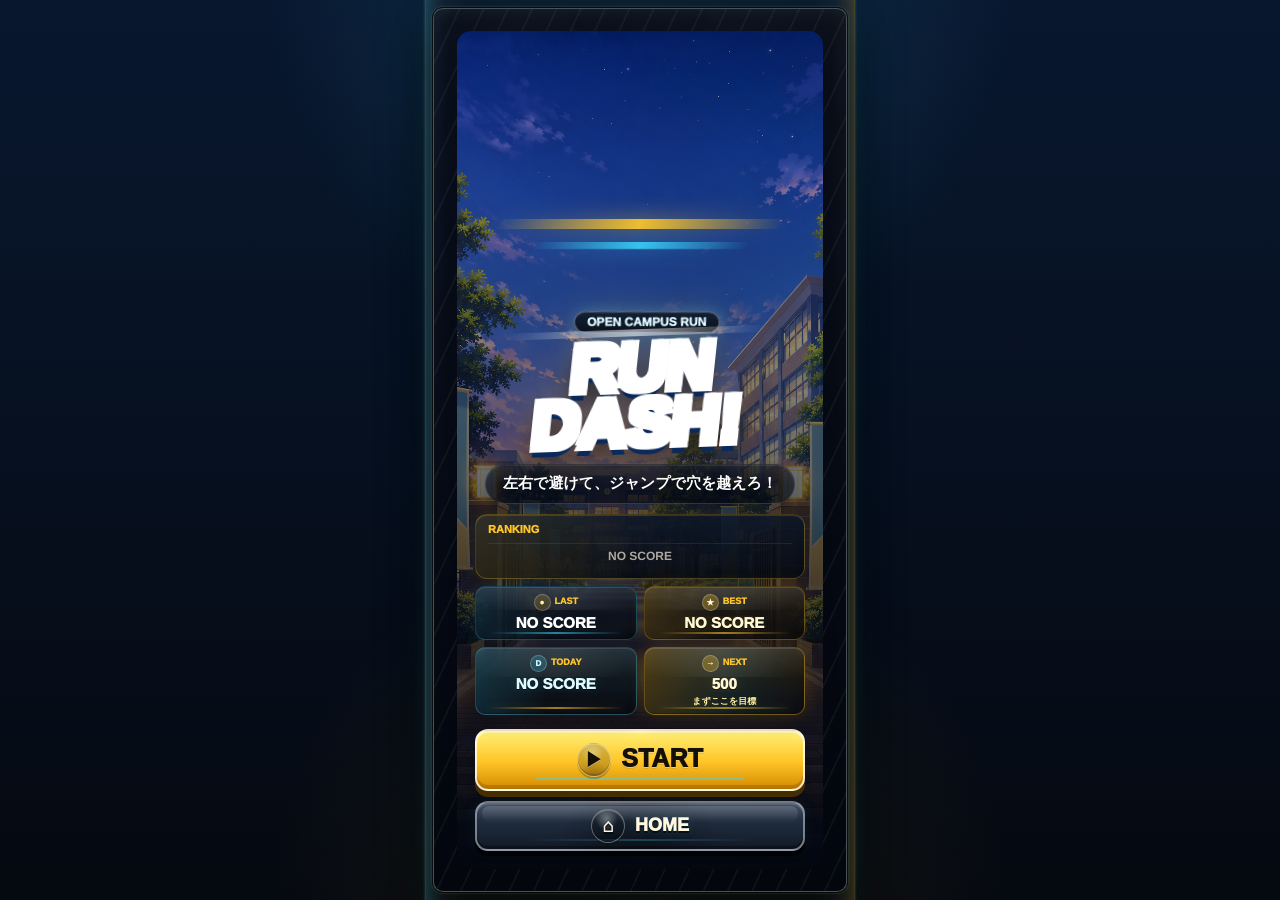
==== index.html @ d33cd59f "Clarify next target on title" ====
<!doctype html>
<html lang="ja">
<head>
  <meta charset="utf-8">
  <meta name="viewport" content="width=device-width, initial-scale=1, viewport-fit=cover">
  <meta name="theme-color" content="#08172f">
  <meta name="application-name" content="RUN DASH!">
  <meta name="mobile-web-app-capable" content="yes">
  <meta name="apple-mobile-web-app-capable" content="yes">
  <meta name="apple-mobile-web-app-status-bar-style" content="black-translucent">
  <meta name="apple-mobile-web-app-title" content="RUN DASH!">
  <meta name="format-detection" content="telephone=no">
  <meta name="description" content="オープンキャンパスでも家でも気軽に遊べる3レーン・スワイプランゲーム。">
  <meta property="og:type" content="website">
  <meta property="og:locale" content="ja_JP">
  <meta property="og:title" content="RUN DASH!">
  <meta property="og:description" content="オープンキャンパスでも家でも気軽に遊べる3レーン・スワイプランゲーム。">
  <meta property="og:image" content="assets/ui/app-icon-512.png">
  <meta name="twitter:card" content="summary">
  <meta name="twitter:title" content="RUN DASH!">
  <meta name="twitter:description" content="オープンキャンパスでも家でも気軽に遊べる3レーン・スワイプランゲーム。">
  <meta name="twitter:image" content="assets/ui/app-icon-512.png">
  <link rel="manifest" href="manifest.webmanifest">
  <link rel="apple-touch-icon" href="assets/ui/app-icon-192.png">
  <link rel="icon" type="image/png" sizes="192x192" href="assets/ui/app-icon-192.png">
  <link rel="icon" type="image/png" sizes="512x512" href="assets/ui/app-icon-512.png">
  <link rel="icon" type="image/svg+xml" href="assets/ui/app-icon.svg">
  <link rel="preload" as="image" href="assets/ui/title-bg-campus.png?v=imagegen-10">
  <link rel="prefetch" as="image" href="assets/ui/result-panel-campus.png?v=imagegen-10">
  <link rel="preload" as="image" href="assets/backgrounds/imagegen-full-road-city-loop-maximum-width.png?v=imagegen-17">
  <link rel="preload" as="image" href="assets/character/imagegen-runner-0.png?v=imagegen-10">
  <link rel="preload" as="image" href="assets/character/imagegen-runner-1.png?v=imagegen-10">
  <link rel="preload" as="image" href="assets/character/imagegen-runner-2.png?v=imagegen-10">
  <link rel="preload" as="image" href="assets/character/imagegen-runner-3.png?v=imagegen-10">
  <link rel="preload" as="image" href="assets/character/imagegen-runner-jump.png?v=imagegen-10">
  <link rel="preload" as="image" href="assets/obstacles/imagegen-car.png?v=imagegen-10">
  <link rel="preload" as="image" href="assets/obstacles/imagegen-hole.png?v=imagegen-10">
  <link rel="preload" as="image" href="assets/gimmicks/imagegen-boost-pad.png?v=imagegen-10">
  <link rel="preload" as="image" href="assets/gimmicks/imagegen-slow-pad.png?v=imagegen-10">
  <title>RUN DASH! オープンキャンパスラン</title>
  <style>
    :root {
      color-scheme: dark;
      --bg: #07101f;
      --bg-2: #0d1930;
      --road: #273038;
      --road-line: #53606a;
      --ink: #fff8df;
      --muted: #b9c3d4;
      --accent: #ffc629;
      --accent-2: #3bd7ff;
      --danger: #ff5d4d;
      --panel: rgba(8, 13, 24, 0.86);
      --panel-strong: rgba(7, 11, 20, 0.94);
    }

    * {
      box-sizing: border-box;
      -webkit-tap-highlight-color: transparent;
      -webkit-touch-callout: none;
    }

    html {
      height: 100%;
      overscroll-behavior: none;
      background: var(--bg);
    }

    body {
      margin: 0;
      min-height: 100svh;
      min-height: 100dvh;
      display: grid;
      place-items: stretch center;
      overscroll-behavior: none;
      overflow: hidden;
      background:
        radial-gradient(circle at 50% 0%, rgba(59, 215, 255, 0.16), transparent 34%),
        radial-gradient(circle at 50% 100%, rgba(255, 198, 41, 0.08), transparent 34%),
        linear-gradient(180deg, #08172f 0%, #050910 100%);
      color: var(--ink);
      font-family: "Segoe UI", "Yu Gothic UI", Meiryo, sans-serif;
      -webkit-font-smoothing: antialiased;
      text-rendering: geometricPrecision;
      user-select: none;
      -webkit-user-select: none;
    }

    .app {
      position: relative;
      width: min(100vw, 430px);
      height: 100svh;
      height: 100dvh;
      min-height: 0;
      display: grid;
      grid-template-rows: auto minmax(0, 1fr) auto auto;
      gap: 7px;
      padding: calc(env(safe-area-inset-top, 0px) + 8px) 8px calc(env(safe-area-inset-bottom, 0px) + 8px);
      background:
        linear-gradient(90deg, rgba(59, 215, 255, 0.12), transparent 5%, transparent 95%, rgba(255, 198, 41, 0.1)),
        linear-gradient(90deg, rgba(255, 255, 255, 0.06), transparent 10%, transparent 90%, rgba(255, 255, 255, 0.06)),
        linear-gradient(180deg, rgba(7, 16, 32, 0.72), rgba(2, 5, 10, 0.52));
      box-shadow:
        inset 10px 0 26px -26px rgba(59, 215, 255, 0.78),
        inset -10px 0 26px -26px rgba(255, 198, 41, 0.62),
        inset 1px 0 0 rgba(59, 215, 255, 0.08),
        inset -1px 0 0 rgba(255, 198, 41, 0.07),
        0 0 0 1px rgba(255, 255, 255, 0.05),
        0 0 0 2px rgba(59, 215, 255, 0.035),
        0 0 28px rgba(59, 215, 255, 0.08),
        0 0 44px rgba(0, 0, 0, 0.46);
    }

    .app:not([data-screen="playing"]) {
      gap: 0;
    }

    .hud {
      position: relative;
      z-index: 2;
      display: grid;
      grid-template-columns: repeat(3, minmax(0, 1fr));
      align-items: center;
      gap: 6px;
      min-height: 50px;
      padding: 3px;
      border: 1px solid rgba(255, 255, 255, 0.08);
      border-radius: 12px;
      background:
        linear-gradient(180deg, rgba(8, 16, 30, 0.88), rgba(2, 5, 10, 0.62));
      box-shadow:
        inset 0 1px 0 rgba(255, 255, 255, 0.06),
        0 8px 16px rgba(0, 0, 0, 0.26);
      max-height: 70px;
      -webkit-backdrop-filter: blur(8px);
      backdrop-filter: blur(8px);
      transition:
        opacity 0.18s ease,
        max-height 0.18s ease,
        min-height 0.18s ease,
        padding 0.18s ease,
        border-color 0.18s ease,
        transform 0.18s ease;
    }

    .app:not([data-screen="playing"]) .hud {
      min-height: 0;
      max-height: 0;
      overflow: hidden;
      padding-top: 0;
      padding-bottom: 0;
      border-width: 0;
      border-color: transparent;
      opacity: 0;
      pointer-events: none;
      transform: translateY(-8px);
    }

    .app:not([data-screen="playing"]) .hud::before,
    .app:not([data-screen="playing"]) .hud::after {
      opacity: 0;
    }

    .hud::before {
      content: "";
      position: absolute;
      inset: 3px;
      border-radius: 11px;
      background:
        linear-gradient(90deg, rgba(255, 198, 41, 0.06), transparent 24%, transparent 76%, rgba(59, 215, 255, 0.06));
      pointer-events: none;
    }

    .hud::after {
      content: "";
      position: absolute;
      left: 16px;
      right: 16px;
      bottom: -4px;
      height: 2px;
      border-radius: 999px;
      background: linear-gradient(90deg, transparent, rgba(59, 215, 255, 0.52), rgba(255, 198, 41, 0.42), transparent);
      box-shadow: 0 0 12px rgba(59, 215, 255, 0.18);
      pointer-events: none;
    }

    h1 {
      display: none;
    }

    .stat {
      position: relative;
      z-index: 1;
      min-width: 0;
      overflow: hidden;
      padding: 7px 6px 8px;
      border: 1px solid rgba(255, 255, 255, 0.16);
      border-radius: 9px;
      background:
        linear-gradient(180deg, rgba(18, 28, 45, 0.96), rgba(4, 7, 13, 0.94));
      box-shadow:
        inset 0 1px 0 rgba(255, 255, 255, 0.14),
        0 3px 0 rgba(0, 0, 0, 0.62),
        0 8px 14px rgba(0, 0, 0, 0.28);
      text-align: center;
    }

    .stat::before {
      content: "";
      position: absolute;
      left: 9px;
      right: 9px;
      bottom: 5px;
      height: 2px;
      border-radius: 999px;
      background: linear-gradient(90deg, transparent, rgba(255, 198, 41, 0.58), transparent);
      box-shadow: 0 0 8px rgba(255, 198, 41, 0.12);
      opacity: 0.62;
      pointer-events: none;
    }

    .stat::after {
      content: "";
      position: absolute;
      inset: 0 0 auto;
      height: 45%;
      background: linear-gradient(180deg, rgba(255, 255, 255, 0.12), transparent);
      pointer-events: none;
    }

    .stat:nth-of-type(1) {
      border-color: rgba(255, 198, 41, 0.28);
      box-shadow:
        inset 0 1px 0 rgba(255, 255, 255, 0.14),
        inset 0 0 0 1px rgba(255, 198, 41, 0.06),
        0 4px 0 rgba(0, 0, 0, 0.7),
        0 10px 18px rgba(0, 0, 0, 0.34);
    }

    .stat:nth-of-type(2) {
      border-color: rgba(59, 215, 255, 0.24);
    }

    .stat:nth-of-type(2)::before {
      background: linear-gradient(90deg, transparent, rgba(59, 215, 255, 0.66), transparent);
      box-shadow: 0 0 10px rgba(59, 215, 255, 0.18);
    }

    .stat:nth-of-type(3) {
      border-color: rgba(255, 243, 162, 0.24);
    }

    .stat:nth-of-type(3)::before {
      background: linear-gradient(90deg, transparent, rgba(255, 243, 162, 0.62), transparent);
      box-shadow: 0 0 10px rgba(255, 243, 162, 0.15);
    }

    .stat span {
      position: relative;
      z-index: 1;
      display: block;
      color: rgba(255, 243, 162, 0.82);
      font-size: 9px;
      font-weight: 950;
      line-height: 1;
      text-transform: uppercase;
    }

    .stat span::before {
      content: attr(data-icon);
      display: inline-grid;
      place-items: center;
      width: 16px;
      height: 16px;
      margin-right: 4px;
      border-radius: 50%;
      background: rgba(255, 198, 41, 0.18);
      color: #fff3a2;
      font-size: 9px;
      line-height: 1;
      box-shadow:
        inset 0 1px 0 rgba(255, 255, 255, 0.2),
        inset 0 -1px 0 rgba(0, 0, 0, 0.18),
        0 0 8px rgba(255, 198, 41, 0.12);
      vertical-align: -1px;
    }

    .stat:nth-of-type(2) span,
    .stat:nth-of-type(2) strong {
      color: #dffaff;
    }

    .stat:nth-of-type(2) strong {
      text-shadow:
        0 2px 0 rgba(0, 0, 0, 0.7),
        0 0 12px rgba(59, 215, 255, 0.18);
    }

    .stat:nth-of-type(2) span::before {
      background: rgba(59, 215, 255, 0.16);
      color: #dffaff;
      box-shadow:
        inset 0 1px 0 rgba(255, 255, 255, 0.18),
        inset 0 -1px 0 rgba(0, 0, 0, 0.16),
        0 0 8px rgba(59, 215, 255, 0.14);
    }

    .stat:nth-of-type(3) span,
    .stat:nth-of-type(3) strong {
      color: #fff8df;
    }

    .stat:nth-of-type(3) strong {
      text-shadow:
        0 2px 0 rgba(0, 0, 0, 0.7),
        0 0 12px rgba(255, 243, 162, 0.14);
    }

    .stat:nth-of-type(3) span::before {
      background: rgba(255, 243, 162, 0.18);
      color: #fff8df;
      box-shadow: inset 0 1px 0 rgba(255, 255, 255, 0.16);
    }

    .stat strong {
      position: relative;
      z-index: 1;
      display: block;
      margin-top: 5px;
      padding-top: 5px;
      border-top: 1px solid rgba(255, 255, 255, 0.08);
      overflow: hidden;
      color: #ffffff;
      font-size: 21px;
      font-weight: 950;
      line-height: 1;
      text-overflow: ellipsis;
      text-shadow:
        0 2px 0 rgba(0, 0, 0, 0.7),
        0 0 10px rgba(255, 255, 255, 0.08);
      white-space: nowrap;
    }

    .stat strong[data-compact="true"] {
      font-size: 19px;
    }

    .stat strong::after {
      content: "";
      position: absolute;
      left: 50%;
      bottom: -4px;
      width: 42px;
      max-width: 62%;
      height: 2px;
      border-radius: 999px;
      background: linear-gradient(90deg, transparent, rgba(255, 255, 255, 0.42), transparent);
      opacity: 0.72;
      transform: translateX(-50%);
      pointer-events: none;
    }

    .stat strong,
    .title-chip strong,
    .result-stat strong,
    .convert-box strong,
    .run-pill strong {
      font-variant-numeric: tabular-nums;
      font-feature-settings: "tnum";
    }

    .stat.stat-pop {
      animation: statPop 0.24s ease-out both;
    }

    .stat.stat-best {
      animation: statBestGlow 0.48s ease-out both;
    }

    .stage {
      position: relative;
      min-height: 0;
      overflow: hidden;
      border: 1px solid rgba(255, 255, 255, 0.16);
      border-radius: 10px;
      background: var(--road);
      box-shadow:
        0 0 0 1px rgba(0, 0, 0, 0.75),
        0 0 0 2px rgba(59, 215, 255, 0.06),
        0 0 0 3px rgba(255, 198, 41, 0.025),
        0 18px 40px rgba(0, 0, 0, 0.45),
        0 0 28px rgba(59, 215, 255, 0.08),
        0 0 34px rgba(255, 198, 41, 0.035);
      touch-action: none;
    }

    .stage::before {
      content: "";
      position: absolute;
      inset: 0;
      z-index: 1;
      border-radius: inherit;
      background:
        linear-gradient(90deg, rgba(59, 215, 255, 0.22), transparent 5%, transparent 95%, rgba(255, 198, 41, 0.18)),
        linear-gradient(180deg, rgba(255, 255, 255, 0.16), transparent 8%, transparent 90%, rgba(0, 0, 0, 0.22)),
        linear-gradient(90deg, rgba(59, 215, 255, 0.18), transparent 10%, transparent 90%, rgba(255, 198, 41, 0.14));
      opacity: 0.46;
      pointer-events: none;
    }

    .stage::after {
      content: "";
      position: absolute;
      inset: 0;
      z-index: 1;
      border-radius: inherit;
      box-shadow:
        inset 0 0 0 1px rgba(255, 255, 255, 0.08),
        inset 14px 14px 22px -24px rgba(255, 255, 255, 0.72),
        inset -14px 14px 22px -24px rgba(59, 215, 255, 0.5),
        inset 0 -46px 60px rgba(0, 0, 0, 0.2);
      pointer-events: none;
    }

    canvas {
      display: block;
      width: 100%;
      height: 100%;
      transition: filter 0.22s ease, transform 0.22s ease;
      user-select: none;
      -webkit-user-select: none;
      -webkit-user-drag: none;
    }

    .stage.title-screen canvas {
      filter: saturate(0.72) brightness(0.64);
      transform: scale(1.015);
    }

    .stage.fx-coin {
      box-shadow:
        0 0 0 1px rgba(0, 0, 0, 0.75),
        0 0 0 2px rgba(255, 198, 41, 0.2),
        0 0 0 3px rgba(255, 198, 41, 0.08),
        0 18px 40px rgba(0, 0, 0, 0.45),
        0 0 34px rgba(255, 198, 41, 0.2);
    }

    .stage.fx-boost {
      box-shadow:
        0 0 0 1px rgba(0, 0, 0, 0.75),
        0 0 0 2px rgba(59, 215, 255, 0.24),
        0 0 0 3px rgba(59, 215, 255, 0.08),
        0 18px 40px rgba(0, 0, 0, 0.45),
        0 0 36px rgba(59, 215, 255, 0.22);
    }

    .stage.fx-slow {
      box-shadow:
        0 0 0 1px rgba(0, 0, 0, 0.75),
        0 0 0 2px rgba(255, 93, 77, 0.2),
        0 0 0 3px rgba(255, 93, 77, 0.08),
        0 18px 40px rgba(0, 0, 0, 0.45),
        0 0 34px rgba(255, 93, 77, 0.18);
    }

    .event-toast {
      position: absolute;
      left: 50%;
      top: calc(env(safe-area-inset-top, 0px) + 58px);
      z-index: 5;
      display: inline-flex;
      align-items: center;
      justify-content: center;
      min-width: 102px;
      min-height: 28px;
      padding: 5px 12px;
      border: 1px solid rgba(255, 255, 255, 0.22);
      border-radius: 999px;
      background:
        linear-gradient(180deg, rgba(255, 255, 255, 0.16), transparent 44%),
        rgba(4, 8, 15, 0.88);
      box-shadow:
        inset 0 1px 0 rgba(255, 255, 255, 0.16),
        0 7px 15px rgba(0, 0, 0, 0.24),
        0 0 16px rgba(255, 198, 41, 0.12);
      color: #fff8df;
      font-size: 12px;
      font-weight: 950;
      line-height: 1;
      opacity: 0;
      pointer-events: none;
      text-shadow: 0 2px 0 rgba(0, 0, 0, 0.58);
      transform: translate(-50%, -8px) scale(0.96);
    }

    .event-toast.show {
      animation: eventToastPop 0.68s ease-out both;
    }

    .event-toast.coin {
      border-color: rgba(255, 198, 41, 0.42);
      color: #fff3a2;
      box-shadow:
        inset 0 1px 0 rgba(255, 255, 255, 0.18),
        0 8px 18px rgba(0, 0, 0, 0.26),
        0 0 20px rgba(255, 198, 41, 0.2);
    }

    .event-toast.boost {
      border-color: rgba(59, 215, 255, 0.48);
      color: #dffaff;
      box-shadow:
        inset 0 1px 0 rgba(255, 255, 255, 0.18),
        0 8px 18px rgba(0, 0, 0, 0.26),
        0 0 22px rgba(59, 215, 255, 0.22);
    }

    .event-toast.slow {
      border-color: rgba(255, 93, 77, 0.42);
      color: #ffe0dc;
      box-shadow:
        inset 0 1px 0 rgba(255, 255, 255, 0.16),
        0 8px 18px rgba(0, 0, 0, 0.26),
        0 0 20px rgba(255, 93, 77, 0.18);
    }

    .event-toast.milestone {
      min-width: 118px;
      border-color: rgba(255, 198, 41, 0.56);
      color: #fff8df;
      background:
        linear-gradient(180deg, rgba(255, 255, 255, 0.22), transparent 46%),
        linear-gradient(135deg, rgba(255, 198, 41, 0.28), rgba(59, 215, 255, 0.18)),
        rgba(4, 8, 15, 0.9);
      box-shadow:
        inset 0 1px 0 rgba(255, 255, 255, 0.2),
        0 8px 18px rgba(0, 0, 0, 0.28),
        0 0 24px rgba(255, 198, 41, 0.22),
        0 0 20px rgba(59, 215, 255, 0.12);
    }

    .event-toast.near {
      min-width: 92px;
      border-color: rgba(123, 238, 255, 0.52);
      color: #e8fbff;
      background:
        linear-gradient(180deg, rgba(255, 255, 255, 0.2), transparent 48%),
        linear-gradient(135deg, rgba(123, 238, 255, 0.22), rgba(255, 198, 41, 0.12)),
        rgba(4, 8, 15, 0.88);
      box-shadow:
        inset 0 1px 0 rgba(255, 255, 255, 0.18),
        0 8px 18px rgba(0, 0, 0, 0.26),
        0 0 22px rgba(123, 238, 255, 0.2);
    }

    .move-controls {
      position: absolute;
      left: 12px;
      bottom: 12px;
      z-index: 2;
      display: grid;
      grid-template-columns: repeat(2, 48px);
      grid-template-rows: 48px;
      gap: 8px;
      padding: 6px;
      opacity: 0;
      pointer-events: none;
      touch-action: none;
      transform: translateY(6px);
      transition: opacity 0.16s ease, transform 0.16s ease;
    }

    .move-controls::before,
    .jump-control::before {
      content: "";
      position: absolute;
      inset: 0;
      border: 1px solid rgba(255, 255, 255, 0.1);
      border-radius: 999px;
      background:
        linear-gradient(90deg, transparent 8%, rgba(59, 215, 255, 0.08), rgba(255, 198, 41, 0.08), transparent 92%),
        rgba(2, 5, 10, 0.18);
      box-shadow:
        0 0 0 1px rgba(59, 215, 255, 0.08),
        inset 0 1px 0 rgba(255, 255, 255, 0.06),
        inset 0 -1px 0 rgba(0, 0, 0, 0.28),
        0 8px 16px rgba(0, 0, 0, 0.18),
        0 0 20px rgba(59, 215, 255, 0.06);
      -webkit-backdrop-filter: blur(6px);
      backdrop-filter: blur(6px);
      pointer-events: none;
    }

    .move-controls::after,
    .jump-control::after {
      content: "";
      position: absolute;
      left: 50%;
      bottom: 5px;
      width: 42%;
      height: 3px;
      border-radius: 999px;
      background: linear-gradient(90deg, transparent, rgba(255, 255, 255, 0.36), transparent);
      opacity: 0.7;
      transform: translateX(-50%);
      pointer-events: none;
    }

    .jump-control {
      position: absolute;
      right: 12px;
      bottom: 12px;
      z-index: 2;
      padding: 6px;
      opacity: 0;
      pointer-events: none;
      touch-action: none;
      transform: translateY(6px);
      transition: opacity 0.16s ease, transform 0.16s ease;
    }

    .stage.playing .move-controls,
    .stage.playing .jump-control {
      opacity: 0.82;
      pointer-events: auto;
      transform: translateY(0);
    }

    .pause-button {
      position: absolute;
      top: 10px;
      right: 10px;
      z-index: 2;
      display: grid;
      place-items: center;
      width: 46px;
      height: 46px;
      border: 1px solid rgba(255, 255, 255, 0.22);
      border-radius: 12px;
      background:
        linear-gradient(180deg, rgba(255, 255, 255, 0.14), transparent 48%),
        linear-gradient(180deg, rgba(17, 29, 48, 0.88), rgba(4, 8, 15, 0.86));
      box-shadow:
        inset 0 1px 0 rgba(255, 255, 255, 0.16),
        0 8px 18px rgba(0, 0, 0, 0.28),
        0 0 16px rgba(59, 215, 255, 0.12);
      color: #fff8df;
      font-family: inherit;
      font-size: 21px;
      font-weight: 950;
      line-height: 1;
      opacity: 0;
      pointer-events: none;
      transform: translateY(-6px);
      transition: opacity 0.16s ease, transform 0.16s ease, filter 0.12s ease;
      -webkit-tap-highlight-color: transparent;
      touch-action: manipulation;
    }

    .stage.playing .pause-button:not([hidden]) {
      opacity: 0.92;
      pointer-events: auto;
      transform: translateY(0);
    }

    .pause-button:active {
      filter: brightness(1.16);
      transform: translateY(1px) scale(0.96);
    }

    .control-button {
      position: relative;
      z-index: 1;
      width: 48px;
      height: 48px;
      min-height: 48px;
      display: grid;
      place-items: center;
      overflow: hidden;
      padding: 0;
      border: 2px solid rgba(255, 255, 255, 0.72);
      border-radius: 50%;
      background:
        radial-gradient(circle at 50% 106%, rgba(111, 70, 0, 0.46), transparent 48%),
        linear-gradient(180deg, #ffe37a 0%, #ffc629 54%, #d79300 100%);
      box-shadow:
        inset 0 2px 0 rgba(255, 255, 255, 0.42),
        inset 0 -4px 0 rgba(101, 63, 0, 0.3),
        0 5px 0 rgba(75, 48, 0, 0.9),
        0 8px 14px rgba(0, 0, 0, 0.26);
      color: #1a1405;
      font-size: 25px;
      font-weight: 950;
      line-height: 1;
      text-shadow: 0 1px 0 rgba(255, 255, 255, 0.34);
      transition: transform 0.08s ease, filter 0.08s ease, box-shadow 0.08s ease;
      user-select: none;
      -webkit-user-select: none;
      -webkit-user-drag: none;
    }

    .control-button::before {
      content: "";
      position: absolute;
      inset: -5px;
      border: 1px solid rgba(255, 198, 41, 0.28);
      border-radius: inherit;
      box-shadow: 0 0 14px rgba(255, 198, 41, 0.12);
      pointer-events: none;
    }

    .control-button::after {
      content: "";
      position: absolute;
      inset: 5px 7px auto;
      height: 36%;
      border-radius: inherit;
      background: linear-gradient(180deg, rgba(255, 255, 255, 0.36), transparent);
      pointer-events: none;
    }

    .control-button:active,
    .control-button.is-pressed {
      transform: translateY(4px) scale(0.94);
      filter: brightness(1.06);
      box-shadow:
        inset 0 2px 0 rgba(255, 255, 255, 0.35),
        inset 0 -2px 0 rgba(101, 63, 0, 0.3),
        0 1px 0 rgba(75, 48, 0, 0.9),
        0 7px 12px rgba(0, 0, 0, 0.3);
    }

    .dir-left {
      grid-column: 1;
      grid-row: 1;
    }

    .dir-right {
      grid-column: 2;
      grid-row: 1;
    }

    .jump-control .control-button {
      width: 68px;
      height: 68px;
      min-height: 68px;
      border-color: rgba(255, 255, 255, 0.78);
      background:
        radial-gradient(circle at 50% 18%, rgba(255, 255, 255, 0.34), transparent 34%),
        radial-gradient(circle at 50% 108%, rgba(111, 70, 0, 0.48), transparent 50%),
        linear-gradient(180deg, #fff173 0%, #ffc629 52%, #d48800 100%);
      box-shadow:
        inset 0 2px 0 rgba(255, 255, 255, 0.46),
        inset 0 -5px 0 rgba(101, 63, 0, 0.34),
        0 6px 0 rgba(75, 48, 0, 0.94),
        0 0 0 3px rgba(59, 215, 255, 0.09),
        0 0 16px rgba(59, 215, 255, 0.14),
        0 0 16px rgba(255, 198, 41, 0.16),
        0 10px 16px rgba(0, 0, 0, 0.28);
      font-size: 16px;
      letter-spacing: 0;
    }

    .jump-control .control-button:active,
    .jump-control .control-button.is-pressed {
      box-shadow:
        inset 0 2px 0 rgba(255, 255, 255, 0.35),
        inset 0 -2px 0 rgba(101, 63, 0, 0.3),
        0 1px 0 rgba(75, 48, 0, 0.9),
        0 0 0 5px rgba(59, 215, 255, 0.1),
        0 0 18px rgba(59, 215, 255, 0.2),
        0 7px 12px rgba(0, 0, 0, 0.3);
    }

    .control-button.is-cued {
      animation: controlCuePulse var(--cue-duration, 0.62s) ease-in-out infinite;
      filter: brightness(var(--cue-brightness, 1.14)) saturate(var(--cue-saturation, 1.12));
    }

    .control-button.is-cued::before {
      border-color: rgba(123, 238, 255, 0.72);
      box-shadow:
        0 0 0 6px rgba(123, 238, 255, 0.08),
        0 0 24px rgba(123, 238, 255, var(--cue-cyan-glow, 0.46)),
        0 0 22px rgba(255, 198, 41, var(--cue-gold-glow, 0.24));
    }

    .control-button.is-ready-cued:not(.is-cued) {
      animation: controlReadyPulse 1.3s ease-in-out infinite;
      filter: brightness(1.06) saturate(1.06);
    }

    .dir-right.is-ready-cued:not(.is-cued) {
      animation-delay: 0.14s;
    }

    .jump-control .control-button.is-ready-cued:not(.is-cued) {
      animation-delay: 0.28s;
    }

    .control-button.is-ready-cued:not(.is-cued)::before {
      border-color: rgba(255, 243, 162, 0.52);
      box-shadow:
        0 0 0 5px rgba(255, 198, 41, 0.07),
        0 0 18px rgba(255, 198, 41, 0.2),
        0 0 20px rgba(123, 238, 255, 0.16);
    }

    .overlay {
      position: absolute;
      inset: 0;
      z-index: 3;
      display: grid;
      place-items: center;
      padding: 16px;
      background: rgba(2, 5, 10, 0.46);
      opacity: 0;
      pointer-events: none;
      transition: opacity 0.16s ease;
      -webkit-backdrop-filter: blur(2px) saturate(0.9);
      backdrop-filter: blur(2px) saturate(0.9);
    }

    .overlay.show {
      opacity: 1;
      pointer-events: auto;
    }

    .overlay.show .dialog {
      animation: dialogPop 0.18s ease-out both;
    }

    .overlay[data-mode="title"] {
      align-items: stretch;
      padding: 22px 18px;
      background:
        repeating-linear-gradient(115deg, rgba(255, 255, 255, 0.04) 0 2px, transparent 2px 22px),
        linear-gradient(180deg, rgba(8, 18, 45, 0.2), rgba(4, 8, 18, 0.88) 58%, rgba(3, 6, 13, 0.98)),
        rgba(5, 9, 18, 0.72);
    }

    .overlay[data-mode="result"] {
      background:
        repeating-linear-gradient(115deg, rgba(255, 255, 255, 0.03) 0 2px, transparent 2px 20px),
        radial-gradient(circle at 50% 36%, rgba(59, 215, 255, 0.14), transparent 38%),
        linear-gradient(180deg, rgba(2, 5, 10, 0.35), rgba(2, 5, 10, 0.78)),
        rgba(2, 5, 10, 0.55);
    }

    .dialog {
      width: min(100%, 350px);
      max-height: 100%;
      overflow: auto;
      overscroll-behavior: contain;
      padding: 18px;
      border: 1px solid rgba(255, 255, 255, 0.16);
      border-radius: 14px;
      background:
        linear-gradient(90deg, rgba(255, 198, 41, 0.1), transparent 14%, transparent 86%, rgba(59, 215, 255, 0.1)),
        radial-gradient(circle at 50% 0%, rgba(59, 215, 255, 0.1), transparent 42%),
        linear-gradient(180deg, rgba(17, 29, 48, 0.95), rgba(5, 9, 17, 0.96));
      box-shadow:
        inset 0 1px 0 rgba(255, 255, 255, 0.12),
        inset 0 0 0 1px rgba(59, 215, 255, 0.05),
        0 0 0 1px rgba(255, 198, 41, 0.035),
        0 22px 60px rgba(0, 0, 0, 0.62),
        0 0 24px rgba(59, 215, 255, 0.1);
      text-align: center;
      transform-origin: center;
      scrollbar-gutter: auto;
      scrollbar-width: thin;
      scrollbar-color: rgba(255, 198, 41, 0.38) rgba(4, 8, 15, 0.22);
      -webkit-backdrop-filter: blur(10px);
      backdrop-filter: blur(10px);
    }

    .dialog::-webkit-scrollbar {
      width: 5px;
    }

    .dialog::-webkit-scrollbar-track {
      border-radius: 999px;
      background: rgba(4, 8, 15, 0.62);
    }

    .dialog::-webkit-scrollbar-thumb {
      border: 1px solid rgba(4, 8, 15, 0.42);
      border-radius: 999px;
      background:
        linear-gradient(180deg, rgba(255, 255, 255, 0.24), transparent 42%),
        linear-gradient(180deg, rgba(255, 240, 119, 0.74), rgba(255, 198, 41, 0.62) 55%, rgba(212, 138, 0, 0.6));
      box-shadow: inset 0 -2px 0 rgba(102, 62, 0, 0.22);
    }

    .dialog.new-best {
      position: relative;
      border-color: rgba(255, 198, 41, 0.95);
      background:
        radial-gradient(circle at 50% -8%, rgba(255, 239, 143, 0.24), transparent 34%),
        radial-gradient(circle at 18% 12%, rgba(255, 239, 143, 0.18), transparent 28%),
        radial-gradient(circle at 82% 10%, rgba(255, 198, 41, 0.14), transparent 30%),
        linear-gradient(180deg, rgba(62, 45, 8, 0.96), rgba(6, 10, 18, 0.97) 48%),
        var(--panel-strong);
      box-shadow:
        inset 0 1px 0 rgba(255, 255, 255, 0.18),
        inset 0 0 26px rgba(255, 198, 41, 0.08),
        0 0 0 2px rgba(255, 198, 41, 0.26),
        0 0 38px rgba(255, 198, 41, 0.34),
        0 22px 60px rgba(0, 0, 0, 0.62);
    }

    .dialog.new-best::after {
      content: "";
      position: absolute;
      left: 18px;
      right: 18px;
      top: 0;
      height: 4px;
      border-radius: 0 0 999px 999px;
      background: linear-gradient(90deg, transparent, rgba(255, 239, 143, 0.95), transparent);
      box-shadow: 0 0 18px rgba(255, 198, 41, 0.5);
      pointer-events: none;
    }

    .dialog.new-best h2::before {
      content: "NEW BEST!";
      display: block;
      width: max-content;
      margin-bottom: 6px;
      margin-left: auto;
      margin-right: auto;
      padding: 4px 12px;
      border: 1px solid rgba(255, 255, 255, 0.34);
      border-radius: 999px;
      background:
        linear-gradient(180deg, rgba(255, 255, 255, 0.24), transparent 42%),
        linear-gradient(180deg, rgba(255, 198, 41, 0.3), rgba(255, 198, 41, 0.12));
      box-shadow:
        inset 0 1px 0 rgba(255, 255, 255, 0.22),
        0 0 14px rgba(255, 198, 41, 0.22);
      color: #fff2a6;
      font-size: 13px;
      font-weight: 950;
      letter-spacing: 0;
      text-shadow: 0 0 12px rgba(255, 198, 41, 0.72);
    }

    .dialog.new-best h2 {
      color: #fff7c2;
      text-shadow:
        0 3px 0 rgba(0, 0, 0, 0.72),
        0 0 18px rgba(255, 198, 41, 0.38);
    }

    .dialog h2 {
      margin: 0 0 8px;
      color: #ffffff;
      font-size: 31px;
      font-weight: 950;
      line-height: 1;
      letter-spacing: 0;
      text-shadow: 0 3px 0 rgba(0, 0, 0, 0.66);
    }

    .overlay[data-mode="result"] .dialog:not(.new-best) h2::before {
      content: "RESULT";
      display: block;
      width: max-content;
      margin: 0 auto 6px;
      padding: 3px 10px;
      border: 1px solid rgba(59, 215, 255, 0.22);
      border-radius: 999px;
      background: rgba(59, 215, 255, 0.12);
      color: #dffaff;
      font-size: 11px;
      font-weight: 950;
      line-height: 1;
      text-shadow: none;
      box-shadow: 0 0 12px rgba(59, 215, 255, 0.12);
    }

    .overlay[data-mode="title"] .dialog {
      align-self: stretch;
      display: grid;
      grid-template-rows: 1fr auto auto auto;
      width: min(100%, 366px);
      overflow: hidden;
      border: 0;
      background:
        linear-gradient(180deg, rgba(4, 8, 18, 0.08), rgba(4, 8, 18, 0.5) 42%, rgba(3, 6, 13, 0.96)),
        url("assets/ui/title-bg-campus.png?v=imagegen-10") center / cover no-repeat,
        radial-gradient(circle at 50% 26%, rgba(59, 215, 255, 0.2), transparent 28%),
        linear-gradient(180deg, rgba(8, 18, 43, 0.03), rgba(8, 13, 25, 0.62) 52%, rgba(5, 9, 17, 0.96));
      box-shadow: none;
    }

    .overlay[data-mode="title"] .dialog::before,
    .overlay[data-mode="title"] .dialog::after {
      content: "";
      align-self: end;
      justify-self: center;
      grid-column: 1;
      grid-row: 1;
      width: min(88%, 330px);
      height: 10px;
      margin-bottom: 82px;
      border-radius: 999px;
      background: linear-gradient(90deg, transparent, rgba(255, 198, 41, 0.92), transparent);
      filter: drop-shadow(0 0 10px rgba(255, 198, 41, 0.58));
      transform: skewX(-24deg);
    }

    .overlay[data-mode="title"] .dialog::after {
      width: min(66%, 260px);
      height: 7px;
      margin-bottom: 62px;
      background: linear-gradient(90deg, transparent, rgba(59, 215, 255, 0.86), transparent);
      filter: drop-shadow(0 0 10px rgba(59, 215, 255, 0.48));
    }

    .overlay[data-mode="title"] .dialog h2 {
      align-self: end;
      position: relative;
      z-index: 1;
      justify-self: center;
      max-width: 100%;
      margin-bottom: 12px;
      background: linear-gradient(180deg, #fff36c 0%, #ffc629 48%, #ff9300 100%);
      -webkit-background-clip: text;
      background-clip: text;
      color: #ffc629;
      font-size: 66px;
      font-weight: 950;
      line-height: 0.84;
      text-transform: uppercase;
      -webkit-text-fill-color: transparent;
      transform: skew(-8deg) rotate(-2deg);
      filter: drop-shadow(0 0 14px rgba(255, 198, 41, 0.22));
      text-shadow:
        -3px -3px 0 #ffffff,
        3px -3px 0 #ffffff,
        -3px 3px 0 #ffffff,
        3px 3px 0 #ffffff,
        0 8px 0 #0b2a5b,
        0 16px 22px rgba(0, 0, 0, 0.64);
    }

    .overlay[data-mode="title"] .dialog h2::before {
      content: "OPEN CAMPUS RUN";
      display: block;
      width: max-content;
      margin: 0 auto 8px;
      padding: 4px 12px;
      border: 1px solid rgba(255, 255, 255, 0.34);
      border-radius: 999px;
      background:
        linear-gradient(180deg, rgba(12, 24, 43, 0.86), rgba(2, 7, 15, 0.86));
      box-shadow:
        inset 0 1px 0 rgba(255, 255, 255, 0.18),
        0 0 14px rgba(59, 215, 255, 0.22);
      color: #dffaff;
      font-size: 12px;
      font-weight: 950;
      line-height: 1;
      -webkit-text-fill-color: #dffaff;
      text-shadow: none;
      transform: skew(8deg) rotate(2deg);
    }

    .overlay[data-mode="title"] .dialog h2::after {
      content: "";
      position: absolute;
      left: 8%;
      right: 14%;
      top: 13%;
      height: 7px;
      border-radius: 999px;
      background: linear-gradient(90deg, transparent, rgba(255, 255, 255, 0.78), transparent);
      opacity: 0.72;
      transform: skewX(-18deg);
      pointer-events: none;
    }

    .overlay[data-mode="title"] .dialog p {
      position: relative;
      z-index: 1;
      justify-self: center;
      width: min(100%, 310px);
      margin-bottom: 10px;
      padding: 8px 12px;
      border: 1px solid rgba(255, 255, 255, 0.1);
      border-radius: 999px;
      background:
        linear-gradient(180deg, rgba(255, 255, 255, 0.06), transparent 55%),
        rgba(4, 9, 18, 0.66);
      box-shadow:
        inset 0 1px 0 rgba(255, 255, 255, 0.07),
        0 8px 18px rgba(0, 0, 0, 0.18);
      color: #ffffff;
      font-size: 15px;
      font-weight: 900;
      text-shadow: 0 3px 8px rgba(0, 0, 0, 0.55);
    }

    .title-meta {
      position: relative;
      z-index: 1;
      display: grid;
      grid-template-columns: repeat(2, minmax(0, 1fr));
      gap: 7px;
      margin: 0 0 14px;
    }

    .title-meta[hidden],
    .overlay:not([data-mode="title"]) .title-meta {
      display: none;
    }

    .title-ranking {
      grid-column: 1 / -1;
      overflow: hidden;
      padding: 10px 12px 11px;
      border: 1px solid rgba(255, 198, 41, 0.24);
      border-radius: 12px;
      background:
        linear-gradient(90deg, rgba(255, 198, 41, 0.14), transparent 48%),
        linear-gradient(180deg, rgba(14, 24, 40, 0.88), rgba(4, 8, 16, 0.86));
      box-shadow:
        inset 0 1px 0 rgba(255, 255, 255, 0.12),
        0 0 18px rgba(255, 198, 41, 0.1),
        0 8px 16px rgba(0, 0, 0, 0.22);
      animation: cardIn 0.2s ease-out both;
    }

    .title-ranking h3 {
      margin: 0 0 7px;
      color: var(--accent);
      font-size: 11px;
      font-weight: 950;
      letter-spacing: 0;
      line-height: 1;
      text-align: left;
    }

    .title-rank-row,
    .title-rank-empty {
      display: flex;
      align-items: center;
      justify-content: space-between;
      min-height: 24px;
      padding: 4px 0;
      border-top: 1px solid rgba(255, 255, 255, 0.08);
      color: #fff8df;
      font-size: 13px;
      font-weight: 900;
      line-height: 1;
    }

    .title-rank-row span {
      color: rgba(255, 248, 223, 0.68);
      font-size: 11px;
    }

    .title-rank-row strong {
      color: #ffffff;
      font-size: 15px;
      font-weight: 950;
      text-shadow: 0 0 12px rgba(255, 198, 41, 0.18);
    }

    .title-rank-row.is-last {
      margin: 2px -6px;
      padding-left: 6px;
      padding-right: 6px;
      border-radius: 999px;
      background:
        linear-gradient(90deg, rgba(59, 215, 255, 0.18), rgba(255, 198, 41, 0.1), transparent 82%);
      box-shadow:
        inset 0 0 0 1px rgba(59, 215, 255, 0.12),
        0 0 14px rgba(59, 215, 255, 0.08);
    }

    .title-rank-row.is-last strong::after {
      content: "LAST";
      display: inline-grid;
      place-items: center;
      margin-left: 7px;
      padding: 2px 6px;
      border-radius: 999px;
      background: rgba(59, 215, 255, 0.18);
      color: #dffaff;
      font-size: 8px;
      font-weight: 950;
      line-height: 1;
      vertical-align: 2px;
      text-shadow: none;
    }

    .title-rank-empty {
      justify-content: center;
      color: rgba(255, 248, 223, 0.66);
      font-size: 12px;
    }

    .title-chip {
      position: relative;
      min-width: 0;
      overflow: hidden;
      padding: 7px 7px 8px;
      border: 1px solid rgba(255, 255, 255, 0.16);
      border-radius: 10px;
      background:
        linear-gradient(90deg, rgba(59, 215, 255, 0.1), transparent 44%),
        linear-gradient(180deg, rgba(14, 24, 40, 0.82), rgba(4, 8, 16, 0.84));
      box-shadow:
        inset 0 1px 0 rgba(255, 255, 255, 0.1),
        inset 0 -1px 0 rgba(0, 0, 0, 0.22),
        0 8px 16px rgba(0, 0, 0, 0.22);
      text-align: center;
      animation: cardIn 0.2s ease-out both;
    }

    .title-chip::before {
      content: "";
      position: absolute;
      left: 12px;
      right: 12px;
      bottom: 5px;
      height: 2px;
      border-radius: 999px;
      background: linear-gradient(90deg, transparent, rgba(255, 198, 41, 0.62), transparent);
      box-shadow: 0 0 10px rgba(255, 198, 41, 0.16);
      pointer-events: none;
    }

    .title-chip::after {
      content: "";
      position: absolute;
      inset: 0 0 auto;
      height: 44%;
      background:
        linear-gradient(90deg, transparent 8%, rgba(255, 255, 255, 0.08), transparent 92%),
        linear-gradient(180deg, rgba(255, 255, 255, 0.09), transparent);
      pointer-events: none;
    }

    .title-chip span {
      position: relative;
      z-index: 1;
      display: block;
      color: var(--accent);
      font-size: 9px;
      font-weight: 950;
      line-height: 1;
    }

    .title-chip span::before {
      content: attr(data-icon);
      display: inline-grid;
      place-items: center;
      width: 15px;
      height: 15px;
      margin-right: 4px;
      border: 1px solid rgba(255, 255, 255, 0.22);
      border-radius: 50%;
      background: rgba(255, 198, 41, 0.16);
      color: #fff3a2;
      font-size: 8px;
      line-height: 1;
      vertical-align: -1px;
    }

    .title-chip strong {
      position: relative;
      z-index: 1;
      display: block;
      margin-top: 5px;
      overflow: hidden;
      color: #ffffff;
      font-size: 15px;
      font-weight: 950;
      line-height: 1;
      text-overflow: ellipsis;
      text-shadow:
        0 1px 0 rgba(0, 0, 0, 0.68),
        0 0 12px rgba(59, 215, 255, 0.12);
      white-space: nowrap;
    }

    .title-chip em {
      position: relative;
      z-index: 1;
      display: block;
      margin-top: 5px;
      overflow: hidden;
      color: rgba(255, 248, 223, 0.78);
      font-size: 9px;
      font-style: normal;
      font-weight: 850;
      line-height: 1;
      text-overflow: ellipsis;
      white-space: nowrap;
    }

    .title-chip-last {
      border-color: rgba(59, 215, 255, 0.22);
      box-shadow:
        inset 0 1px 0 rgba(255, 255, 255, 0.1),
        inset 0 -1px 0 rgba(0, 0, 0, 0.22),
        0 0 18px rgba(59, 215, 255, 0.1),
        0 8px 16px rgba(0, 0, 0, 0.22);
      animation-delay: 0.04s;
    }

    .title-chip-last::before {
      background: linear-gradient(90deg, transparent, rgba(59, 215, 255, 0.58), transparent);
      box-shadow: 0 0 10px rgba(59, 215, 255, 0.16);
    }

    .title-chip-best {
      border-color: rgba(255, 198, 41, 0.26);
      background:
        linear-gradient(90deg, rgba(255, 198, 41, 0.14), transparent 44%),
        linear-gradient(180deg, rgba(35, 31, 20, 0.86), rgba(8, 8, 12, 0.84));
      box-shadow:
        inset 0 1px 0 rgba(255, 255, 255, 0.12),
        inset 0 -1px 0 rgba(0, 0, 0, 0.24),
        0 0 18px rgba(255, 198, 41, 0.12),
        0 8px 16px rgba(0, 0, 0, 0.22);
    }

    .title-chip-best span::before {
      background: rgba(255, 198, 41, 0.28);
      color: #fff8df;
    }

    .title-chip-best strong {
      color: #fff8d2;
      text-shadow:
        0 1px 0 rgba(0, 0, 0, 0.72),
        0 0 14px rgba(255, 198, 41, 0.22);
    }

    .title-chip-today {
      border-color: rgba(123, 238, 255, 0.24);
      background:
        linear-gradient(90deg, rgba(59, 215, 255, 0.14), transparent 44%),
        linear-gradient(180deg, rgba(13, 31, 42, 0.86), rgba(4, 8, 16, 0.84));
      animation-delay: 0.08s;
    }

    .title-chip-today span::before {
      background: rgba(59, 215, 255, 0.2);
      color: #dffaff;
    }

    .title-chip-today strong {
      color: #dffaff;
      text-shadow:
        0 1px 0 rgba(0, 0, 0, 0.72),
        0 0 14px rgba(59, 215, 255, 0.2);
    }

    .title-chip-next {
      border-color: rgba(255, 198, 41, 0.34);
      background:
        linear-gradient(90deg, rgba(255, 198, 41, 0.18), rgba(59, 215, 255, 0.08) 54%, transparent),
        linear-gradient(180deg, rgba(37, 29, 14, 0.9), rgba(5, 9, 16, 0.86));
      box-shadow:
        inset 0 1px 0 rgba(255, 255, 255, 0.12),
        inset 0 -1px 0 rgba(0, 0, 0, 0.24),
        0 0 18px rgba(255, 198, 41, 0.14),
        0 8px 16px rgba(0, 0, 0, 0.22);
      animation-delay: 0.12s;
    }

    .title-chip-next span::before {
      background: rgba(255, 198, 41, 0.28);
      color: #fff8df;
    }

    .title-chip-next strong {
      color: #fff8d2;
      text-shadow:
        0 1px 0 rgba(0, 0, 0, 0.72),
        0 0 14px rgba(255, 198, 41, 0.22);
    }

    .title-chip-next em {
      color: #fff3a2;
      text-shadow: 0 0 10px rgba(255, 198, 41, 0.16);
    }

    .overlay[data-mode="result"] .dialog:not(.new-best) {
      background:
        linear-gradient(180deg, rgba(4, 8, 18, 0.2), rgba(4, 8, 18, 0.8)),
        url("assets/ui/result-panel-campus.png?v=imagegen-10") center / cover no-repeat,
        radial-gradient(circle at 50% 0%, rgba(59, 215, 255, 0.16), transparent 58%),
        linear-gradient(180deg, rgba(17, 29, 48, 0.96), rgba(5, 9, 17, 0.97));
    }

    .overlay[data-mode="result"] .dialog h2::after {
      content: "";
      display: block;
      width: min(64%, 160px);
      height: 3px;
      margin: 9px auto 0;
      border-radius: 999px;
      background: linear-gradient(90deg, transparent, rgba(255, 198, 41, 0.84), transparent);
      box-shadow: 0 0 12px rgba(255, 198, 41, 0.24);
    }

    .overlay[data-mode="result"] .dialog p {
      display: inline-block;
      max-width: 100%;
      padding: 6px 11px;
      border: 1px solid rgba(255, 255, 255, 0.08);
      border-radius: 999px;
      background:
        linear-gradient(180deg, rgba(255, 255, 255, 0.055), transparent 52%),
        rgba(4, 9, 18, 0.46);
      box-shadow:
        inset 0 1px 0 rgba(255, 255, 255, 0.06),
        0 5px 12px rgba(0, 0, 0, 0.12);
      color: rgba(255, 248, 223, 0.82);
      font-size: 13px;
      line-height: 1.25;
    }

    .overlay[data-mode="title"] .conversion {
      display: none;
    }

    .dialog p {
      margin: 0 0 14px;
      color: var(--muted);
      font-size: 14px;
      font-weight: 750;
      line-height: 1.5;
      text-wrap: balance;
    }

    .result-stats {
      display: grid;
      grid-template-columns: repeat(2, minmax(0, 1fr));
      gap: 7px;
      margin: 0 0 14px;
    }

    .result-stats[hidden],
    .overlay[data-mode="title"] .result-stats {
      display: none;
    }

    .result-stat {
      position: relative;
      min-width: 0;
      overflow: hidden;
      min-height: 60px;
      padding: 9px 7px;
      border: 1px solid rgba(255, 255, 255, 0.2);
      border-radius: 10px;
      background:
        radial-gradient(circle at 50% 0%, rgba(59, 215, 255, 0.16), transparent 58%),
        linear-gradient(180deg, rgba(24, 39, 62, 0.98), rgba(4, 8, 15, 0.97));
      box-shadow:
        inset 0 1px 0 rgba(255, 255, 255, 0.12),
        0 0 0 1px rgba(59, 215, 255, 0.05),
        0 8px 16px rgba(0, 0, 0, 0.22);
      text-align: center;
      animation: cardIn 0.18s ease-out both;
    }

    .result-stat:nth-child(2) {
      animation-delay: 0.03s;
    }

    .result-stat:nth-child(3) {
      animation-delay: 0.06s;
    }

    .result-stat:nth-child(4) {
      animation-delay: 0.09s;
    }

    .result-stat:nth-child(5) {
      animation-delay: 0.12s;
    }

    .result-stat:nth-child(6) {
      animation-delay: 0.15s;
    }

    .result-stat:not(:first-child) {
      box-shadow:
        inset 0 1px 0 rgba(255, 255, 255, 0.12),
        inset 3px 0 0 rgba(59, 215, 255, 0.28),
        0 0 0 1px rgba(59, 215, 255, 0.04),
        0 8px 16px rgba(0, 0, 0, 0.22);
    }

    .result-stat-skill,
    .result-stat-gain,
    .result-stat-next {
      border-color: rgba(255, 198, 41, 0.28);
      background:
        radial-gradient(circle at 50% 0%, rgba(255, 198, 41, 0.16), transparent 58%),
        linear-gradient(180deg, rgba(42, 35, 18, 0.94), rgba(4, 8, 15, 0.92));
    }

    .result-stat-gain,
    .result-stat-next {
      border-color: rgba(59, 215, 255, 0.3);
      background:
        radial-gradient(circle at 50% 0%, rgba(59, 215, 255, 0.16), transparent 58%),
        linear-gradient(180deg, rgba(15, 35, 47, 0.94), rgba(4, 8, 15, 0.92));
    }

    .result-stat-skill span,
    .result-stat-gain span,
    .result-stat-next span {
      color: #fff3a2;
    }

    .result-stat-skill strong {
      color: #ffe37a;
      text-shadow: 0 0 12px rgba(255, 198, 41, 0.22);
    }

    .result-stat-gain strong,
    .result-stat-next strong {
      color: #7beeff;
      text-shadow: 0 0 12px rgba(59, 215, 255, 0.24);
    }

    .result-stat::after {
      content: "";
      position: absolute;
      inset: 0 0 auto;
      height: 48%;
      background: linear-gradient(180deg, rgba(255, 255, 255, 0.09), transparent);
      pointer-events: none;
    }

    .result-stat:first-child {
      grid-column: 1 / -1;
      min-height: 82px;
      padding: 14px 10px 15px;
      border-color: rgba(255, 198, 41, 0.62);
      background:
        radial-gradient(circle at 50% 0%, rgba(255, 198, 41, 0.22), transparent 58%),
        linear-gradient(180deg, rgba(39, 45, 56, 0.96), rgba(6, 9, 16, 0.96));
      box-shadow:
        inset 0 1px 0 rgba(255, 255, 255, 0.12),
        0 0 22px rgba(255, 198, 41, 0.12);
    }

    .result-stat:first-child::before {
      content: "";
      position: absolute;
      left: 14%;
      right: 14%;
      bottom: 7px;
      height: 2px;
      border-radius: 999px;
      background: linear-gradient(90deg, transparent, rgba(255, 198, 41, 0.78), transparent);
      box-shadow: 0 0 12px rgba(255, 198, 41, 0.24);
      pointer-events: none;
    }

    .result-stat:first-child::after {
      height: 100%;
      background:
        linear-gradient(110deg, transparent 0 32%, rgba(255, 255, 255, 0.12) 42%, transparent 54%),
        linear-gradient(180deg, rgba(255, 255, 255, 0.08), transparent 46%);
      opacity: 0.86;
    }

    .result-stat span {
      position: relative;
      z-index: 1;
      display: block;
      color: #ffe37a;
      font-size: 10px;
      font-weight: 950;
      line-height: 1;
      text-transform: uppercase;
    }

    .result-stat span::before {
      content: attr(data-icon);
      display: inline-grid;
      place-items: center;
      width: 16px;
      height: 16px;
      margin-right: 4px;
      border: 1px solid rgba(255, 255, 255, 0.22);
      border-radius: 50%;
      background: rgba(255, 198, 41, 0.16);
      color: #fff3a2;
      font-size: 9px;
      line-height: 1;
      vertical-align: -1px;
    }

    .result-stat strong {
      position: relative;
      z-index: 1;
      display: block;
      margin-top: 5px;
      overflow: hidden;
      color: #fff8df;
      font-size: 16px;
      font-weight: 950;
      line-height: 1;
      text-overflow: ellipsis;
      white-space: nowrap;
      text-shadow:
        0 1px 0 rgba(0, 0, 0, 0.74),
        0 0 10px rgba(59, 215, 255, 0.1);
    }

    .result-stat:first-child strong {
      color: #fff8d2;
      font-size: 34px;
      text-shadow:
        0 2px 0 rgba(0, 0, 0, 0.7),
        0 0 18px rgba(255, 198, 41, 0.34);
    }

    .dialog.new-best .result-stat:first-child {
      border-color: rgba(255, 239, 143, 0.86);
      background:
        radial-gradient(circle at 50% 0%, rgba(255, 239, 143, 0.28), transparent 58%),
        linear-gradient(180deg, rgba(77, 57, 13, 0.98), rgba(9, 10, 15, 0.96));
      box-shadow:
        inset 0 1px 0 rgba(255, 255, 255, 0.18),
        0 0 28px rgba(255, 198, 41, 0.22);
    }

    .dialog.new-best .result-stat:first-child strong {
      color: #fff0a5;
      font-size: 31px;
      text-shadow:
        0 2px 0 rgba(0, 0, 0, 0.72),
        0 0 24px rgba(255, 198, 41, 0.55);
    }

    .conversion {
      position: relative;
      display: none;
      margin: 0 0 14px;
      overflow: hidden;
      padding: 26px 11px 11px;
      border: 1px solid rgba(255, 198, 41, 0.2);
      border-radius: 12px;
      background:
        linear-gradient(90deg, transparent 0 8%, rgba(255, 198, 41, 0.12) 8% 92%, transparent 92%) center calc(100% - 5px) / 100% 2px no-repeat,
        radial-gradient(circle at 50% 0%, rgba(255, 198, 41, 0.13), transparent 56%),
        rgba(0, 0, 0, 0.24);
      box-shadow:
        inset 0 1px 0 rgba(255, 255, 255, 0.08),
        inset 0 -1px 0 rgba(0, 0, 0, 0.32),
        0 0 0 1px rgba(255, 198, 41, 0.04),
        0 10px 20px rgba(0, 0, 0, 0.16);
    }

    .conversion::before {
      content: "COIN BONUS";
      position: absolute;
      left: 11px;
      top: 8px;
      padding: 3px 8px;
      border-radius: 999px;
      background: rgba(255, 198, 41, 0.14);
      color: #fff3a2;
      font-size: 10px;
      font-weight: 950;
      line-height: 1;
    }

    .conversion.show {
      display: block;
    }

    .convert-row {
      display: grid;
      grid-template-columns: 74px 1fr 86px;
      align-items: center;
      gap: 8px;
      min-height: 56px;
    }

    .convert-box {
      position: relative;
      overflow: hidden;
      padding: 8px 6px;
      border: 1px solid rgba(255, 255, 255, 0.1);
      border-radius: 10px;
      background: rgba(4, 8, 15, 0.84);
      text-align: center;
    }

    .convert-box:first-child {
      border-color: rgba(255, 198, 41, 0.2);
      box-shadow:
        inset 0 1px 0 rgba(255, 255, 255, 0.08),
        0 0 12px rgba(255, 198, 41, 0.08);
    }

    .convert-box:last-child {
      border-color: rgba(59, 215, 255, 0.22);
      background:
        radial-gradient(circle at 50% 0%, rgba(59, 215, 255, 0.1), transparent 56%),
        rgba(4, 8, 15, 0.86);
      box-shadow:
        inset 0 1px 0 rgba(255, 255, 255, 0.09),
        0 0 14px rgba(59, 215, 255, 0.1);
    }

    .convert-box::after {
      content: "";
      position: absolute;
      inset: 0 0 auto;
      height: 44%;
      background: linear-gradient(180deg, rgba(255, 255, 255, 0.09), transparent);
      pointer-events: none;
    }

    .convert-box span {
      position: relative;
      z-index: 1;
      display: block;
      color: var(--accent);
      font-size: 10px;
      font-weight: 950;
      line-height: 1;
      text-transform: uppercase;
    }

    .convert-box strong {
      position: relative;
      z-index: 1;
      display: block;
      margin-top: 5px;
      color: #ffffff;
      font-size: 20px;
      font-weight: 950;
      line-height: 1;
    }

    .convert-box.pop strong {
      animation: scorePop 0.2s ease-out;
    }

    .convert-lane {
      position: relative;
      height: 44px;
      overflow: hidden;
    }

    .convert-lane::before {
      content: "";
      position: absolute;
      left: 4px;
      right: 4px;
      top: 21px;
      height: 4px;
      border-radius: 999px;
      background:
        repeating-linear-gradient(90deg, rgba(255, 243, 162, 0.0) 0 8px, rgba(255, 243, 162, 0.7) 8px 14px),
        linear-gradient(90deg, rgba(255, 198, 41, 0.08), rgba(255, 198, 41, 0.6), rgba(255, 198, 41, 0.08));
      background-size: 44px 100%, 100% 100%;
      box-shadow: 0 0 12px rgba(255, 198, 41, 0.18);
    }

    .conversion.show .convert-lane::before {
      animation: bonusLaneFlow 0.55s linear infinite;
    }

    .convert-lane::after {
      content: "➜";
      position: absolute;
      left: 50%;
      top: 11px;
      transform: translateX(-50%);
      color: rgba(255, 243, 162, 0.94);
      font-size: 20px;
      font-weight: 950;
      text-shadow:
        0 2px 0 rgba(0, 0, 0, 0.45),
        0 0 14px rgba(255, 198, 41, 0.56);
    }

    .fly-coin {
      position: absolute;
      left: 0;
      top: 10px;
      width: 22px;
      height: 22px;
      border: 2px solid #fff4b8;
      border-radius: 50%;
      background: radial-gradient(circle at 35% 30%, #fff4a7, #ffc629 58%, #c98600);
      box-shadow:
        inset 0 1px 0 rgba(255, 255, 255, 0.44),
        0 0 12px rgba(255, 198, 41, 0.58),
        0 0 0 4px rgba(255, 198, 41, 0.08);
      animation: coinToScore 0.16s ease-in forwards;
    }

    @keyframes coinToScore {
      0% {
        transform: translateX(0) translateY(0) scale(1);
        opacity: 1;
      }
      65% {
        transform: translateX(calc(var(--coin-travel, 140px) * 0.74)) translateY(-11px) scale(1.1);
        opacity: 1;
      }
      100% {
        transform: translateX(var(--coin-travel, 140px)) translateY(1px) scale(0.35);
        opacity: 0;
      }
    }

    @keyframes bonusLaneFlow {
      to {
        background-position: 44px 0, 0 0;
      }
    }

    @keyframes scorePop {
      0% {
        transform: scale(1);
      }
      50% {
        transform: scale(1.18);
        color: var(--accent);
      }
      100% {
        transform: scale(1);
      }
    }

    @keyframes eventToastPop {
      0% {
        opacity: 0;
        transform: translate(-50%, -8px) scale(0.94);
      }
      16% {
        opacity: 1;
        transform: translate(-50%, 0) scale(1.04);
      }
      64% {
        opacity: 1;
        transform: translate(-50%, 0) scale(1);
      }
      100% {
        opacity: 0;
        transform: translate(-50%, -18px) scale(0.98);
      }
    }

    @keyframes controlCuePulse {
      0%,
      100% {
        transform: translateY(0) scale(1);
      }
      50% {
        transform: translateY(-2px) scale(1.06);
      }
    }

    @keyframes controlReadyPulse {
      0%,
      100% {
        transform: translateY(0) scale(1);
      }
      48% {
        transform: translateY(-1px) scale(1.035);
      }
    }

    @keyframes statPop {
      0% {
        transform: translateY(0) scale(1);
        box-shadow:
          inset 0 1px 0 rgba(255, 255, 255, 0.14),
          0 4px 0 rgba(0, 0, 0, 0.7),
          0 10px 18px rgba(0, 0, 0, 0.34);
      }
      48% {
        transform: translateY(-2px) scale(1.04);
        box-shadow:
          inset 0 1px 0 rgba(255, 255, 255, 0.2),
          0 4px 0 rgba(83, 55, 0, 0.72),
          0 0 22px rgba(255, 198, 41, 0.28),
          0 14px 24px rgba(0, 0, 0, 0.38);
      }
      100% {
        transform: translateY(0) scale(1);
      }
    }

    @keyframes statBestGlow {
      0% {
        transform: scale(1);
      }
      45% {
        transform: scale(1.045);
        border-color: rgba(255, 198, 41, 0.7);
        box-shadow:
          inset 0 1px 0 rgba(255, 255, 255, 0.2),
          0 4px 0 rgba(83, 55, 0, 0.72),
          0 0 28px rgba(255, 198, 41, 0.36);
      }
      100% {
        transform: scale(1);
      }
    }

    @keyframes hintPop {
      0% {
        transform: translateY(0);
        border-color: rgba(255, 255, 255, 0.08);
      }
      45% {
        transform: translateY(-1px);
        border-color: rgba(255, 198, 41, 0.35);
        box-shadow:
          inset 0 1px 0 rgba(255, 255, 255, 0.08),
          0 0 16px rgba(255, 198, 41, 0.16);
        color: rgba(255, 248, 223, 0.95);
      }
      100% {
        transform: translateY(0);
      }
    }

    @keyframes dialogPop {
      0% {
        transform: translateY(10px) scale(0.97);
        opacity: 0;
      }
      100% {
        transform: translateY(0) scale(1);
        opacity: 1;
      }
    }

    @keyframes cardIn {
      0% {
        transform: translateY(8px);
        opacity: 0;
      }
      100% {
        transform: translateY(0);
        opacity: 1;
      }
    }

    @keyframes startButtonGlow {
      0%,
      100% {
        filter: brightness(1);
        box-shadow:
          inset 0 2px 0 rgba(255, 255, 255, 0.45),
          inset 0 -5px 0 rgba(102, 62, 0, 0.3),
          0 7px 0 rgba(76, 48, 0, 0.96),
          0 16px 26px rgba(0, 0, 0, 0.42);
      }
      50% {
        filter: brightness(1.08);
        box-shadow:
          inset 0 2px 0 rgba(255, 255, 255, 0.5),
          inset 0 -5px 0 rgba(102, 62, 0, 0.3),
          0 7px 0 rgba(76, 48, 0, 0.96),
          0 0 24px rgba(255, 198, 41, 0.32),
          0 18px 30px rgba(0, 0, 0, 0.45);
      }
    }

    @keyframes buttonShine {
      0%,
      42% {
        transform: translateX(0) skewX(-20deg);
        opacity: 0;
      }
      52% {
        opacity: 0.85;
      }
      70%,
      100% {
        transform: translateX(410%) skewX(-20deg);
        opacity: 0;
      }
    }

    .menu-actions {
      display: grid;
      gap: 10px;
    }

    .overlay[data-mode="title"] .menu-actions {
      animation: cardIn 0.2s ease-out 0.08s both;
    }

    .overlay[data-mode="result"] .menu-actions {
      grid-template-columns: repeat(var(--result-action-columns, 2), minmax(0, 1fr));
      gap: 8px;
      padding-top: 10px;
      border-top: 1px solid rgba(255, 255, 255, 0.08);
      box-shadow: inset 0 1px 0 rgba(0, 0, 0, 0.28);
      animation: cardIn 0.2s ease-out 0.08s both;
    }

    .overlay[data-mode="result"] .menu-actions button:first-child {
      grid-column: 1 / -1;
    }

    .overlay[data-mode="result"] .menu-actions button:not(:first-child) {
      min-height: 48px;
      border-radius: 11px;
      font-size: 15px;
    }

    .overlay[data-mode="result"] .menu-actions button:not(:first-child)::before {
      width: 26px;
      height: 26px;
      margin-right: 6px;
      font-size: 14px;
    }

    .dialog.new-best .menu-actions {
      border-top-color: rgba(255, 198, 41, 0.28);
      box-shadow:
        inset 0 1px 0 rgba(255, 239, 143, 0.12),
        0 -10px 24px -22px rgba(255, 198, 41, 0.8);
    }

    .menu-actions button {
      position: relative;
      width: 100%;
      min-height: 62px;
      overflow: hidden;
      border: 2px solid rgba(255, 255, 255, 0.78);
      border-radius: 13px;
      background:
        linear-gradient(180deg, #fff077, #ffc629 52%, #d48a00);
      box-shadow:
        inset 0 2px 0 rgba(255, 255, 255, 0.45),
        inset 0 -4px 0 rgba(102, 62, 0, 0.28),
        0 6px 0 rgba(76, 48, 0, 0.92),
        0 13px 22px rgba(0, 0, 0, 0.36);
      color: #151007;
      font-size: 25px;
      font-weight: 950;
      line-height: 1;
      text-transform: uppercase;
      text-shadow:
        0 1px 0 rgba(255, 255, 255, 0.38),
        0 2px 0 rgba(132, 78, 0, 0.16);
      transition: transform 0.08s ease, filter 0.08s ease, box-shadow 0.08s ease;
    }

    .overlay[data-mode="title"] .menu-actions button:first-child {
      animation: startButtonGlow 1.8s ease-in-out infinite;
      background:
        linear-gradient(90deg, transparent 0 18%, rgba(59, 215, 255, 0.5) 18% 82%, transparent 82%) center calc(100% - 9px) / 100% 3px no-repeat,
        linear-gradient(180deg, #fff077, #ffc629 52%, #d48a00);
    }

    .overlay[data-mode="title"] .menu-actions button:first-child:disabled {
      animation: none;
      background:
        linear-gradient(90deg, transparent 0 20%, rgba(255, 255, 255, 0.26) 20% 50%, transparent 50%) center calc(100% - 9px) / 180% 3px no-repeat,
        linear-gradient(180deg, #dce6eb, #aab8c1 52%, #71808a);
    }

    .overlay[data-mode="title"] .menu-actions button:first-child::after {
      content: "";
      position: absolute;
      top: -45%;
      bottom: -45%;
      left: -38%;
      z-index: 0;
      width: 34%;
      background: linear-gradient(90deg, transparent, rgba(255, 255, 255, 0.58), transparent);
      transform: skewX(-20deg);
      animation: buttonShine 2.2s ease-in-out infinite;
      pointer-events: none;
    }

    .menu-actions button::before {
      content: attr(data-icon);
      position: relative;
      z-index: 1;
      display: inline-grid;
      place-items: center;
      width: 32px;
      height: 32px;
      margin-right: 10px;
      border-radius: 50%;
      border: 1px solid rgba(255, 255, 255, 0.34);
      background:
        radial-gradient(circle at 45% 28%, rgba(255, 255, 255, 0.34), transparent 38%),
        radial-gradient(circle at 50% 110%, rgba(0, 0, 0, 0.24), transparent 46%),
        rgba(0, 0, 0, 0.18);
      box-shadow:
        inset 0 1px 0 rgba(255, 255, 255, 0.18),
        inset 0 -2px 0 rgba(0, 0, 0, 0.16),
        0 2px 0 rgba(0, 0, 0, 0.22);
      color: inherit;
      font-size: 18px;
      line-height: 1;
      vertical-align: middle;
    }

    .menu-actions button:not([data-icon])::before {
      content: none;
    }

    .menu-actions button:active {
      transform: translateY(5px);
      box-shadow:
        inset 0 2px 0 rgba(255, 255, 255, 0.35),
        inset 0 -2px 0 rgba(102, 62, 0, 0.26),
        0 2px 0 rgba(76, 48, 0, 0.96),
        0 9px 18px rgba(0, 0, 0, 0.32);
    }

    .menu-actions button + button {
      min-height: 50px;
      border-color: rgba(255, 255, 255, 0.42);
      background:
        linear-gradient(90deg, transparent 10%, rgba(59, 215, 255, 0.26), transparent 90%) center calc(100% - 8px) / 86% 2px no-repeat,
        linear-gradient(180deg, rgba(255, 255, 255, 0.12), transparent 38%),
        radial-gradient(circle at 50% 112%, rgba(0, 0, 0, 0.42), transparent 48%),
        linear-gradient(180deg, #2b3b51, #111926);
      box-shadow:
        inset 0 2px 0 rgba(255, 255, 255, 0.12),
        inset 0 -3px 0 rgba(0, 0, 0, 0.32),
        0 5px 0 rgba(0, 0, 0, 0.82),
        0 11px 18px rgba(0, 0, 0, 0.32),
        0 0 16px rgba(59, 215, 255, 0.08);
      color: var(--ink);
      font-size: 18px;
      text-shadow:
        0 2px 0 rgba(0, 0, 0, 0.58),
        0 0 12px rgba(59, 215, 255, 0.16);
    }

    .menu-actions button + button::after {
      content: "";
      position: absolute;
      inset: 3px 5px auto;
      height: 38%;
      border-radius: 10px 10px 14px 14px;
      background: linear-gradient(180deg, rgba(255, 255, 255, 0.16), transparent);
      pointer-events: none;
    }

    @media (hover: hover) and (pointer: fine) {
      .control-button:hover,
      .menu-actions button:hover {
        filter: brightness(1.05);
      }

      .menu-actions button + button:hover {
        filter: brightness(1.12);
      }
    }

    .run-strip {
      display: grid;
      grid-template-columns: 1fr;
      min-height: 24px;
      padding: 0 2px;
      filter: drop-shadow(0 7px 12px rgba(0, 0, 0, 0.24));
      max-height: 32px;
      overflow: hidden;
      transition:
        opacity 0.18s ease,
        max-height 0.18s ease,
        min-height 0.18s ease,
        padding 0.18s ease,
        transform 0.18s ease;
    }

    .app:not([data-screen="playing"]) .run-strip {
      min-height: 0;
      max-height: 0;
      padding-top: 0;
      padding-bottom: 0;
      opacity: 0;
      pointer-events: none;
      transform: translateY(8px);
    }

    .run-pill {
      position: relative;
      display: flex;
      align-items: center;
      justify-content: center;
      gap: 7px;
      min-width: 0;
      overflow: hidden;
      min-height: 28px;
      padding: 5px 10px;
      border: 1px solid rgba(255, 255, 255, 0.14);
      border-radius: 999px;
      background:
        linear-gradient(90deg, transparent 0 14%, rgba(255, 255, 255, 0.1) 14% 86%, transparent 86%) center / 100% 4px no-repeat,
        linear-gradient(180deg, rgba(16, 27, 45, 0.86), rgba(3, 6, 13, 0.84));
      box-shadow:
        0 0 0 1px rgba(59, 215, 255, 0.1),
        inset 0 1px 0 rgba(255, 255, 255, 0.1),
        inset 0 -1px 0 rgba(0, 0, 0, 0.36),
        0 5px 12px rgba(0, 0, 0, 0.2),
        0 0 18px rgba(59, 215, 255, 0.06);
      text-align: center;
      -webkit-backdrop-filter: blur(8px);
      backdrop-filter: blur(8px);
    }

    .run-pill::before {
      content: "";
      position: absolute;
      inset: 0 auto 0 0;
      width: var(--effect-progress, 0%);
      background:
        radial-gradient(circle at 100% 50%, rgba(255, 255, 255, 0.58), transparent 18px),
        linear-gradient(90deg, rgba(59, 215, 255, 0.1), rgba(59, 215, 255, 0.56));
      opacity: 0;
      transition: width 0.1s linear, opacity 0.12s ease;
    }

    .run-pill::after {
      content: "";
      position: absolute;
      inset: 0 0 auto;
      height: 45%;
      background:
        linear-gradient(90deg, transparent 8%, rgba(255, 198, 41, 0.12), rgba(59, 215, 255, 0.12), transparent 92%),
        linear-gradient(180deg, rgba(255, 255, 255, 0.08), transparent);
      pointer-events: none;
    }

    .run-pill.boost::before,
    .run-pill.slow::before,
    .run-pill.last::before,
    .run-pill.progress::before,
    .run-pill.best::before {
      opacity: 1;
    }

    .run-pill.slow::before {
      background:
        radial-gradient(circle at 100% 50%, rgba(255, 255, 255, 0.48), transparent 18px),
        linear-gradient(90deg, rgba(255, 93, 77, 0.12), rgba(255, 93, 77, 0.58));
    }

    .run-pill.progress::before {
      background:
        radial-gradient(circle at 100% 50%, rgba(255, 255, 255, 0.42), transparent 18px),
        linear-gradient(90deg, rgba(255, 198, 41, 0.08), rgba(255, 198, 41, 0.5));
      opacity: 0.52;
    }

    .run-pill.last::before {
      background:
        radial-gradient(circle at 100% 50%, rgba(255, 255, 255, 0.44), transparent 18px),
        linear-gradient(90deg, rgba(59, 215, 255, 0.08), rgba(59, 215, 255, 0.5));
      opacity: 0.58;
    }

    .run-pill.best::before {
      background:
        radial-gradient(circle at 100% 50%, rgba(255, 255, 255, 0.52), transparent 18px),
        linear-gradient(90deg, rgba(255, 198, 41, 0.1), rgba(255, 198, 41, 0.68));
      opacity: 0.72;
    }

    .run-pill span,
    .run-pill strong {
      position: relative;
      z-index: 1;
      color: var(--muted);
      font-size: 11px;
      font-weight: 900;
      line-height: 1;
    }

    .run-pill span {
      display: inline-grid;
      place-items: center;
      min-width: 42px;
      padding: 3px 7px;
      border-radius: 999px;
      background: rgba(255, 198, 41, 0.14);
      color: #fff3a2;
      font-size: 10px;
    }

    .run-pill strong {
      min-width: 48px;
      text-align: left;
      color: #ffffff;
      text-shadow:
        0 1px 0 rgba(0, 0, 0, 0.62),
        0 0 10px rgba(59, 215, 255, 0.1);
    }

    .run-pill span::before {
      content: "";
      width: 5px;
      height: 5px;
      margin-right: 5px;
      border-radius: 50%;
      background: currentColor;
      box-shadow: 0 0 8px currentColor;
    }

    .run-pill.boost,
    .run-pill.slow,
    .run-pill.best,
    .run-pill.active {
      border-color: rgba(255, 255, 255, 0.2);
      box-shadow: 0 0 14px rgba(59, 215, 255, 0.12);
    }

    .run-pill.boost strong,
    .run-pill.boost span {
      color: #dffaff;
    }

    .run-pill.boost strong {
      text-shadow:
        0 1px 0 rgba(0, 0, 0, 0.55),
        0 0 10px rgba(59, 215, 255, 0.2);
    }

    .run-pill.boost span {
      background: rgba(59, 215, 255, 0.18);
    }

    .run-pill.slow strong,
    .run-pill.slow span {
      color: #ffe0dc;
    }

    .run-pill.slow strong {
      text-shadow:
        0 1px 0 rgba(0, 0, 0, 0.55),
        0 0 10px rgba(255, 93, 77, 0.18);
    }

    .run-pill.slow span {
      background: rgba(255, 93, 77, 0.18);
    }

    .run-pill.progress span {
      color: #fff3a2;
      background: rgba(255, 198, 41, 0.16);
    }

    .run-pill.last span {
      color: #dffaff;
      background: rgba(59, 215, 255, 0.16);
    }

    .run-pill.last.active {
      border-color: rgba(59, 215, 255, 0.38);
      box-shadow:
        0 0 0 1px rgba(59, 215, 255, 0.16),
        inset 0 1px 0 rgba(255, 255, 255, 0.15),
        0 0 16px rgba(59, 215, 255, 0.16),
        0 5px 12px rgba(0, 0, 0, 0.2);
    }

    .run-pill.last.chase {
      border-color: rgba(59, 215, 255, 0.3);
      box-shadow:
        0 0 0 1px rgba(59, 215, 255, 0.12),
        inset 0 1px 0 rgba(255, 255, 255, 0.12),
        0 0 14px rgba(59, 215, 255, 0.12),
        0 5px 12px rgba(0, 0, 0, 0.2);
    }

    .run-pill.last.chase span,
    .run-pill.last.chase strong {
      color: #dffaff;
    }

    .run-pill.best.active {
      border-color: rgba(255, 198, 41, 0.42);
      box-shadow:
        0 0 0 1px rgba(255, 198, 41, 0.18),
        inset 0 1px 0 rgba(255, 255, 255, 0.16),
        0 0 18px rgba(255, 198, 41, 0.18),
        0 5px 12px rgba(0, 0, 0, 0.2);
    }

    .run-pill.best.chase {
      border-color: rgba(255, 198, 41, 0.34);
      box-shadow:
        0 0 0 1px rgba(255, 198, 41, 0.12),
        inset 0 1px 0 rgba(255, 255, 255, 0.14),
        0 0 15px rgba(255, 198, 41, 0.14),
        0 5px 12px rgba(0, 0, 0, 0.2);
    }

    .run-pill.best.chase span,
    .run-pill.best.chase strong {
      color: #fff3a2;
    }

    .footer {
      position: relative;
      min-height: 28px;
      display: grid;
      grid-template-columns: auto minmax(0, 1fr);
      align-items: center;
      gap: 7px;
      padding: 3px 9px;
      border: 1px solid rgba(255, 255, 255, 0.1);
      border-radius: 999px;
      background:
        linear-gradient(180deg, rgba(8, 15, 27, 0.72), rgba(2, 5, 10, 0.56));
      box-shadow:
        inset 0 1px 0 rgba(255, 255, 255, 0.07),
        0 6px 14px rgba(0, 0, 0, 0.16);
      color: rgba(255, 248, 223, 0.86);
      font-size: 11px;
      font-weight: 750;
      text-align: center;
      -webkit-backdrop-filter: blur(8px);
      backdrop-filter: blur(8px);
      max-height: 34px;
      overflow: hidden;
      transition:
        opacity 0.18s ease,
        max-height 0.18s ease,
        min-height 0.18s ease,
        padding 0.18s ease,
        border-color 0.18s ease,
        transform 0.18s ease;
    }

    .app:not([data-screen="playing"]) .footer {
      min-height: 0;
      max-height: 0;
      padding-top: 0;
      padding-bottom: 0;
      border-width: 0;
      border-color: transparent;
      opacity: 0;
      pointer-events: none;
      transform: translateY(8px);
    }

    .footer::after {
      content: "";
      position: absolute;
      left: 54px;
      right: 12px;
      bottom: 5px;
      height: 1px;
      border-radius: 999px;
      background: linear-gradient(90deg, rgba(255, 198, 41, 0.34), rgba(59, 215, 255, 0.26), transparent);
      opacity: 0.7;
      pointer-events: none;
    }

    .footer::before {
      content: "TIP";
      display: inline-grid;
      place-items: center;
      min-width: 38px;
      height: 18px;
      padding: 0 7px;
      border-radius: 999px;
      background:
        linear-gradient(180deg, rgba(255, 220, 96, 0.98), rgba(255, 177, 25, 0.96));
      box-shadow:
        inset 0 1px 0 rgba(255, 255, 255, 0.45),
        inset 0 -1px 0 rgba(103, 63, 0, 0.22),
        0 2px 5px rgba(0, 0, 0, 0.22),
        0 0 10px rgba(255, 198, 41, 0.12);
      color: #18110a;
      font-size: 9px;
      font-weight: 950;
      line-height: 1;
      letter-spacing: 0;
    }

    .footer span {
      position: relative;
      display: flex;
      align-items: center;
      justify-content: center;
      gap: 6px;
      min-width: 0;
      min-height: 18px;
      padding: 2px 8px;
      border: 1px solid rgba(255, 255, 255, 0.06);
      border-radius: 999px;
      background:
        linear-gradient(90deg, rgba(59, 215, 255, 0.1), transparent 38%),
        linear-gradient(180deg, rgba(255, 255, 255, 0.045), transparent 48%),
        rgba(4, 8, 15, 0.32);
      box-shadow:
        inset 0 1px 0 rgba(255, 255, 255, 0.06),
        inset 0 -1px 0 rgba(0, 0, 0, 0.18);
      overflow: hidden;
      text-overflow: ellipsis;
      white-space: nowrap;
      text-align: center;
      text-shadow: 0 1px 0 rgba(0, 0, 0, 0.48);
    }

    .footer span::before {
      content: "!";
      width: 6px;
      height: 6px;
      flex: 0 0 6px;
      border-radius: 50%;
      background: #fff3a2;
      box-shadow: 0 0 9px rgba(255, 198, 41, 0.72);
      color: transparent;
    }

    .footer.hint-pop {
      animation: hintPop 0.28s ease-out both;
    }

    @media (prefers-reduced-motion: reduce) {
      *,
      *::before,
      *::after {
        animation-duration: 0.001ms !important;
        animation-iteration-count: 1 !important;
        transition-duration: 0.001ms !important;
      }

      .overlay[data-mode="title"] .menu-actions button:first-child {
        animation: none !important;
      }

      .overlay[data-mode="title"] .menu-actions button:first-child::after {
        display: none;
      }

      .conversion.show .convert-lane::before {
        animation: none !important;
      }

      .event-toast.show {
        opacity: 1;
        transform: translate(-50%, 0) scale(1);
      }
    }

    @media (max-width: 430px), (max-height: 700px) {
      .app {
        gap: 5px;
        padding: calc(env(safe-area-inset-top, 0px) + 6px) 6px calc(env(safe-area-inset-bottom, 0px) + 6px);
      }

      .hud {
        gap: 5px;
        min-height: 46px;
        padding: 3px;
      }

      .stat {
        padding: 6px 4px 7px;
      }

      .stat span {
        font-size: 9px;
      }

      .stat span::before {
        width: 14px;
        height: 14px;
        margin-right: 3px;
        font-size: 8px;
      }

      .stat strong {
        margin-top: 4px;
        padding-top: 4px;
        font-size: 18px;
      }

      .result-stat:first-child {
        padding: 11px 8px 12px;
      }

      .result-stat:first-child strong {
        font-size: 30px;
      }

      .result-stat {
        min-height: 56px;
        padding: 8px 5px;
      }

      .result-stat strong {
        font-size: 15px;
      }

      .dialog.new-best .result-stat:first-child strong {
        font-size: 31px;
      }

      .conversion {
        padding: 24px 9px 9px;
      }

      .convert-row {
        grid-template-columns: 66px 1fr 76px;
        gap: 6px;
      }

      .convert-box strong {
        font-size: 18px;
      }

      .result-stat span::before {
        width: 14px;
        height: 14px;
        margin-right: 3px;
        font-size: 8px;
      }

      .move-controls {
        left: 8px;
        bottom: 8px;
        grid-template-columns: repeat(2, 42px);
        grid-template-rows: 42px;
        gap: 7px;
        padding: 6px;
      }

      .jump-control {
        right: 8px;
        bottom: 8px;
        padding: 6px;
      }

      .control-button {
        width: 42px;
        height: 42px;
        min-height: 42px;
      }

      .jump-control .control-button {
        width: 62px;
        height: 62px;
        min-height: 62px;
      }

      .overlay[data-mode="title"] {
        padding: 16px 12px;
      }

      .dialog {
        padding: 15px;
      }

      .overlay[data-mode="title"] .dialog h2 {
        font-size: 48px;
      }

      .overlay[data-mode="title"] .menu-actions {
        gap: 8px;
      }

      .overlay[data-mode="title"] .menu-actions button {
        min-height: 54px;
        font-size: 21px;
      }

      .overlay[data-mode="title"] .menu-actions button + button {
        min-height: 46px;
        font-size: 15px;
      }

      .overlay[data-mode="result"] .dialog p {
        padding: 5px 9px;
        font-size: 12px;
      }

      .overlay[data-mode="result"] .menu-actions {
        gap: 6px;
      }

      .overlay[data-mode="result"] .menu-actions button:not(:first-child) {
        min-height: 44px;
        font-size: 13px;
      }

      .overlay[data-mode="result"] .menu-actions button:not(:first-child)::before {
        width: 22px;
        height: 22px;
        margin-right: 4px;
        font-size: 12px;
      }

      .title-chip {
        padding: 6px 5px 7px;
      }

      .title-chip span {
        font-size: 9px;
      }

      .title-chip span::before {
        width: 13px;
        height: 13px;
        margin-right: 3px;
        font-size: 7px;
      }

      .title-chip strong {
        font-size: 13px;
      }

      .run-pill {
        gap: 5px;
        min-height: 24px;
        padding: 4px 8px;
      }

      .run-pill span {
        min-width: 36px;
        padding: 2px 6px;
        font-size: 9px;
      }

      .run-pill strong {
        min-width: 42px;
      }

      .footer {
        min-height: 22px;
        padding: 3px 8px;
        font-size: 10px;
      }

      .footer::before {
        min-width: 31px;
        height: 15px;
        padding: 0 5px;
        font-size: 8px;
      }
    }
  </style>
</head>
<body>
  <main class="app" id="app" data-screen="title">
    <header class="hud">
      <h1>RUN DASH!</h1>
      <div class="stat" role="group" aria-label="スコア 0点"><span id="scoreLabel" data-icon="S">SCORE</span><strong id="distance">0</strong></div>
      <div class="stat" role="group" aria-label="ベスト 0点"><span data-icon="B">BEST</span><strong id="best">0</strong></div>
      <div class="stat" role="group" aria-label="コイン 0枚"><span data-icon="C">COINS</span><strong id="todayRank">0</strong></div>
    </header>
    <div class="event-toast" id="eventToast" aria-live="polite" aria-hidden="true"></div>

    <section class="stage" id="stage">
      <canvas id="game" width="390" height="720" role="img" aria-label="3レーンのランゲーム画面">3レーンのランゲーム画面</canvas>
      <button class="pause-button" id="pauseButton" type="button" aria-label="一時停止" hidden>Ⅱ</button>
      <div class="move-controls" id="moveControls" aria-label="左右移動ボタン">
        <button class="control-button dir-left" id="leftButton" type="button" aria-label="左へ移動">&larr;</button>
        <button class="control-button dir-right" id="rightButton" type="button" aria-label="右へ移動">&rarr;</button>
      </div>
      <div class="jump-control" id="jumpControl" aria-label="ジャンプボタン">
        <button class="control-button" id="jumpButton" type="button" aria-label="ジャンプ">JUMP</button>
      </div>
      <div class="overlay show" id="overlay" aria-hidden="false">
        <div class="dialog" role="dialog" aria-modal="true" aria-labelledby="overlayTitle" aria-describedby="overlayText">
          <h2 id="overlayTitle">RUN DASH!</h2>
          <p id="overlayText">左右で避けて、ジャンプで穴を越えろ！</p>
          <div class="title-meta" id="titleMeta" hidden aria-hidden="true"></div>
          <div class="result-stats" id="resultStats" hidden aria-hidden="true"></div>
          <div class="conversion" id="scoreConvert" aria-hidden="true" role="group" aria-label="コイン換算">
            <div class="convert-row">
              <div class="convert-box"><span>COINS</span><strong id="convertCoins">0</strong></div>
              <div class="convert-lane" id="convertLane"></div>
              <div class="convert-box" id="convertScoreBox"><span>SCORE</span><strong id="convertScore">0</strong></div>
            </div>
          </div>
          <div class="menu-actions">
            <button id="startButton" type="button">スタート</button>
            <button id="installButton" type="button" hidden>HOME</button>
            <button id="titleButton" type="button" hidden>TITLE</button>
            <button id="shareButton" type="button" hidden>SHARE</button>
          </div>
        </div>
      </div>
    </section>

    <div class="run-strip" aria-label="ラン状態">
      <div class="run-pill" id="timePill" role="group" aria-label="経過時間 0:00"><span>TIME</span><strong id="timeStatus">0:00</strong></div>
    </div>

    <footer class="footer">
      <span id="hint" aria-live="polite">2分目安。左右で移動、タップ/上スワイプでジャンプ</span>
    </footer>
  </main>

  <script>
    const canvas = document.getElementById("game");
    const ctx = canvas.getContext("2d");
    const appEl = document.getElementById("app");
    const stageEl = document.getElementById("stage");
    const scoreLabel = document.getElementById("scoreLabel");
    const distanceEl = document.getElementById("distance");
    const bestEl = document.getElementById("best");
    const todayRankEl = document.getElementById("todayRank");
    const scoreStat = distanceEl.closest(".stat");
    const bestStat = bestEl.closest(".stat");
    const coinStat = todayRankEl.closest(".stat");
    const hintEl = document.getElementById("hint");
    const eventToast = document.getElementById("eventToast");
    const timePill = document.getElementById("timePill");
    const timeStatus = document.getElementById("timeStatus");
    const overlay = document.getElementById("overlay");
    const overlayTitle = document.getElementById("overlayTitle");
    const overlayText = document.getElementById("overlayText");
    const titleMeta = document.getElementById("titleMeta");
    const resultStats = document.getElementById("resultStats");
    const scoreConvert = document.getElementById("scoreConvert");
    const convertCoinsEl = document.getElementById("convertCoins");
    const convertLane = document.getElementById("convertLane");
    const convertScoreEl = document.getElementById("convertScore");
    const convertScoreBox = document.getElementById("convertScoreBox");
    const menuActions = document.querySelector(".menu-actions");
    const startButton = document.getElementById("startButton");
    const installButton = document.getElementById("installButton");
    const titleButton = document.getElementById("titleButton");
    const shareButton = document.getElementById("shareButton");
    const leftButton = document.getElementById("leftButton");
    const rightButton = document.getElementById("rightButton");
    const jumpButton = document.getElementById("jumpButton");
    const pauseButton = document.getElementById("pauseButton");
    const ASSET_VERSION = "imagegen-17";
    const assetUrl = (path) => `${path}?v=${ASSET_VERSION}`;
    let assetsReady = false;
    let assetsReadyNotified = false;
    let deferredInstallPrompt = null;
    const START_QUERY_PARAM = "start";
    const autoStartRequested = new URLSearchParams(window.location.search).get(START_QUERY_PARAM) === "1";
    let autoStartConsumed = false;
    let pendingAppRefresh = false;
    let appRefreshReloading = false;
    const playerRunSprites = ["0", "1", "2", "3"].map((frame) => {
      const image = new Image();
      image.src = assetUrl(`assets/character/imagegen-runner-${frame}.png`);
      image.addEventListener("load", draw);
      return image;
    });
    const playerSprite = playerRunSprites[0];
    const playerJumpSprite = new Image();
    playerJumpSprite.src = assetUrl("assets/character/imagegen-runner-jump.png");
    playerJumpSprite.addEventListener("load", draw);
    const obstacleSprites = {
      car: new Image(),
      hole: new Image()
    };
    obstacleSprites.car.src = assetUrl("assets/obstacles/imagegen-car.png");
    obstacleSprites.hole.src = assetUrl("assets/obstacles/imagegen-hole.png");
    Object.values(obstacleSprites).forEach((image) => image.addEventListener("load", draw));
    const gimmickSprites = {
      boost: new Image(),
      slow: new Image()
    };
    gimmickSprites.boost.src = assetUrl("assets/gimmicks/imagegen-boost-pad.png");
    gimmickSprites.slow.src = assetUrl("assets/gimmicks/imagegen-slow-pad.png");
    Object.values(gimmickSprites).forEach((image) => image.addEventListener("load", draw));
    const citySideLoopSprite = new Image();
    citySideLoopSprite.src = assetUrl("assets/backgrounds/imagegen-city-side-loop.png");
    citySideLoopSprite.addEventListener("load", draw);
    const fullRoadCityLoopSprite = new Image();
    fullRoadCityLoopSprite.src = assetUrl("assets/backgrounds/imagegen-full-road-city-loop-maximum-width.png");
    fullRoadCityLoopSprite.addEventListener("load", draw);
    const essentialSprites = [
      ...playerRunSprites,
      playerJumpSprite,
      ...Object.values(obstacleSprites),
      ...Object.values(gimmickSprites)
    ];
    const W = 390;
    const H = 720;
    const FRAME_MS = 1000 / 30;
    const MAX_CANVAS_DPR = 2;
    const FULL_ROAD_BG_CROP_RATIO = 1;
    const ROAD_VISUAL_LEFT = 0;
    const ROAD_VISUAL_RIGHT = W - ROAD_VISUAL_LEFT;
    const ROAD_VISUAL_WIDTH = ROAD_VISUAL_RIGHT - ROAD_VISUAL_LEFT;
    const LANES = [
      ROAD_VISUAL_LEFT + ROAD_VISUAL_WIDTH / 6,
      ROAD_VISUAL_LEFT + ROAD_VISUAL_WIDTH / 2,
      ROAD_VISUAL_LEFT + (ROAD_VISUAL_WIDTH * 5) / 6
    ];
    const CENTER_LANE = 1;
    const PLAYER_Y = 590;
    const PLAYER_W = 46;
    const PLAYER_H = 58;
    const BASE_SPEED = 220;
    const MAX_SPEED = 540;
    const SPEED_GAIN = 0.0017;
    const SPEED_ACCEL_RATE = 10;
    const SPEED_BOOST_ACCEL_RATE = 18;
    const SPEED_DECEL_RATE = 5.5;
    const SPEED_SLOW_DECEL_RATE = 12;
    const JUMP_DURATION = 0.66;
    const JUMP_BUFFER_TIME = 0.18;
    const JUMP_BUFFER_ARM_TIME = 0.24;
    const JUMP_LANDING_GRACE_TIME = 0.12;
    const SLOW_DURATION = 3.7;
    const SLOW_FACTOR = 0.55;
    const BOOST_DURATION = 3.0;
    const BOOST_FACTOR = 1.72;
    const COIN_VALUE = 100;
    const NEAR_MISS_BONUS = 50;
    const JUMP_CLEAR_BONUS = 50;
    const PERFECT_DODGE_BONUS = 100;
    const BOOST_PAD_BONUS = 25;
    const SKILL_FLOW_WINDOW = 4.2;
    const SKILL_FLOW_MAX = 5;
    const PERFECT_DODGE_DISTANCE = 210;
    const PERFECT_DODGE_EXPIRE_TIME = 1.25;
    const COIN_RADIUS = 10;
    const COIN_CHAIN_WINDOW = 0.72;
    const COIN_OBSTACLE_CLEARANCE = 118;
    const OPENING_COIN_TRAIL_COUNT = 5;
    const HOLE_COLLISION_INSET_Y = 12;
    const SWIPE_MIN = 36;
    const SWIPE_HORIZONTAL_BIAS = 0.58;
    const SWIPE_VERTICAL_BIAS = 0.78;
    const TAP_JUMP_BOTTOM_DEAD_ZONE = 112;
    const OBSTACLE_CLEARANCE = 285;
    const OBSTACLE_CLEARANCE_HARD = 345;
    const SPEED_CLEARANCE_BONUS_MAX = 78;
    const BOOST_CLEARANCE_BONUS = 34;
    const PANEL_CLEARANCE = 170;
    const BOOST_PANEL_CLEARANCE = 250;
    const WARMUP_DURATION = 22;
    const RETRY_ASSIST_TIME = 16;
    const RETRY_ASSIST_SHORT_RUN_TIME = 35;
    const RETRY_ASSIST_SHORT_DISTANCE = 650;
    const FULL_DIFFICULTY_TIME = 115;
    const FIRST_HOLE_TIME = 6;
    const FIRST_CENTER_BLOCK_TIME = 8;
    const FIRST_SPEED_PANEL_TIME = 10;
    const OPENING_GUIDE_STEPS = 3;
    const READY_GRACE_TIME = 1.8;
    const QUICK_RESTART_READY_TIME = 1.05;
    const RESUME_READY_TIME = 1.28;
    const START_CONTROL_HINT_TIME = 3.2;
    const READY_GO_THRESHOLD = 0.62;
    const GO_CUE_TIME = 0.24;
    const INPUT_FLASH_TIME = 0.18;
    const LANE_TRAIL_TIME = 0.22;
    const LANDING_KICK_TIME = 0.16;
    const DODGE_FLASH_TIME = 0.28;
    const JUMP_CLEAR_FEEDBACK_TIME = 0.24;
    const CRASH_RESULT_DELAY = 0.42;
    const HAZARD_WARNING_DISTANCE = 430;
    const HAZARD_WARNING_NEAR = 95;
    const ACTION_CUE_DISTANCE = 330;
    const BOOST_KICK_TIME = 0.24;
    const AMBIENT_PULSE_TIME = 0.34;
    const CAMERA_KICK_SETTLE = 9.5;
    const CAMERA_TILT_SETTLE = 8.2;
    const FOOTSTEP_DUST_BASE_INTERVAL = 0.18;
    const FOOTSTEP_DUST_MIN_INTERVAL = 0.075;
    const FIRST_DISTANCE_MILESTONE = 250;
    const DISTANCE_MILESTONE_STEP = 500;
    const COIN_MILESTONE_STEP = 10;
    const COIN_RUSH_START = 4;
    const COIN_RUSH_STEP = 3;
    const SPEED_TIER_THRESHOLDS = [0.32, 0.64, 0.92];
    const BEST_CHASE_THRESHOLDS = [0.5, 0.75, 0.9];
    const TWO_MINUTE_TARGET = 120;
    const LAST_SCORE_KEY = "laneRunnerLastScore";
    const SCORE_RANKING_KEY = "laneRunnerScoreRanking";
    const DAILY_BEST_KEY = "laneRunnerDailyBest";
    const SCORE_RANKING_LIMIT = 5;

    let running = false;
    let gameOver = false;
    let autoPaused = false;
    let manualPaused = false;
    let lastTime = 0;
    let frameCarry = 0;
    let loopActive = false;
    let runTime = 0;
    let targetTimeAnnounced = false;
    let previousDistanceMilestone = 0;
    let nextDistanceMilestone = FIRST_DISTANCE_MILESTONE;
    let nextCoinMilestone = COIN_MILESTONE_STEP;
    let speedTier = 0;
    let distance = 0;
    let coins = 0;
    let skillScore = 0;
    let crashReason = "";
    let scoreConvertInterval = 0;
    let scoreConvertHideTimer = 0;
    let eventToastTimer = 0;
    let stageFxTimer = 0;
    let screenShakeTimer = 0;
    let screenShakePower = 0;
    let cameraKickX = 0;
    let cameraKickY = 0;
    let cameraTilt = 0;
    let footstepDustTimer = 0;
    let footstepSide = -1;
    let audioContext = null;
    let lastSoundAt = Object.create(null);
    let best = Number(localStorage.getItem("laneRunnerBestScore") || 0);
    let lastScore = Number(localStorage.getItem(LAST_SCORE_KEY) || 0);
    let dailyBest = loadDailyBest();
    let scoreRanking = loadScoreRanking();
    let bestPaceAnnounced = false;
    let dailyBestPaceAnnounced = false;
    let previousRunPaceAnnounced = false;
    let bestLiveRank = SCORE_RANKING_LIMIT + 1;
    let bestChaseStage = 0;
    let speed = BASE_SPEED;
    let roadScroll = 0;
    let spawnTimer = 0;
    let coinTimer = 0;
    let coinChainTimer = 0;
    let coinToneStep = 0;
    let coinRushCount = 0;
    let lastCoinRushToastCount = 0;
    let panelTimer = 0;
    let speedPanelSpawnCount = 0;
    let slowTimer = 0;
    let boostTimer = 0;
    let retryAssistTimer = 0;
    let lastRunWasShort = false;
    let readyTimer = 0;
    let startControlHintTimer = 0;
    let goCueTimer = 0;
    let goCuePlayed = false;
    let jumpTimer = 0;
    let jumpBufferTimer = 0;
    let jumpGraceTimer = 0;
    let inputFlashTimer = 0;
    let inputFlashDirection = 0;
    let laneTrailTimer = 0;
    let laneTrailFromX = LANES[CENTER_LANE];
    let laneTrailToX = LANES[CENTER_LANE];
    let landingKickTimer = 0;
    let dodgeFlashTimer = 0;
    let crashResultTimer = 0;
    let dodgeFlashX = LANES[CENTER_LANE];
    let boostKickTimer = 0;
    let slowKickTimer = 0;
    let ambientPulseTimer = 0;
    let ambientPulseColor = "123, 238, 255";
    let nearMissCooldownTimer = 0;
    let skillFlowTimer = 0;
    let skillFlowCount = 0;
    let jumpClearFeedbackTimer = 0;
    let perfectDodgeTimer = 0;
    let perfectDodgeObstacle = null;
    let perfectDodgeFromLane = CENTER_LANE;
    let perfectDodgeToLane = CENTER_LANE;
    let lastActionCue = "";
    let lastObstacleMask = 0;
    let lastObstacleType = "";
    let repeatedObstacleCount = 0;
    let obstacleSpacingBonus = 0;
    let obstacleTempoStep = 0;
    let openingGuideStep = 0;
    let lastRequiredAction = "move";
    let lastCoinLane = CENTER_LANE;
    let coinPatternFlip = 1;
    let openingCoinTrailSpawned = false;
    let touchStart = null;
    let overlayMode = "title";
    let resultState = {
      active: false,
      phase: "none",
      baseScore: 0,
      meters: 0,
      coinCount: 0,
      finalScore: 0,
      isBest: false,
      isDailyBest: false,
      runImprovement: 0,
      message: ""
    };
    let obstacles = [];
    let coinItems = [];
    let speedPanels = [];
    let particles = [];
    let coinFlyers = [];

    const player = {
      lane: CENTER_LANE,
      x: LANES[CENTER_LANE],
      holdTimer: 0
    };

    function resizeCanvas() {
      const rect = stageEl.getBoundingClientRect();
      const dpr = Math.max(1, Math.min(MAX_CANVAS_DPR, window.devicePixelRatio || 1));
      const nextWidth = Math.max(1, Math.round(rect.width * dpr));
      const nextHeight = Math.max(1, Math.round(rect.height * dpr));
      if (canvas.width !== nextWidth) canvas.width = nextWidth;
      if (canvas.height !== nextHeight) canvas.height = nextHeight;
      ctx.setTransform(canvas.width / W, 0, 0, canvas.height / H, 0, 0);
      ctx.imageSmoothingEnabled = true;
      ctx.imageSmoothingQuality = "high";
      draw();
    }

    function resetGame() {
      if (!assetsReady) {
        updateTitleStartButton();
        return;
      }
      const isQuickRestart = overlayMode === "result";
      clearScoreConversion();
      clearTransientRunFeedback();
      if (document.activeElement && typeof document.activeElement.blur === "function") {
        document.activeElement.blur();
      }
      overlayMode = "playing";
      appEl.dataset.screen = "playing";
      scoreLabel.textContent = "SCORE";
      running = true;
      gameOver = false;
      autoPaused = false;
      manualPaused = false;
      runTime = 0;
      targetTimeAnnounced = false;
      previousDistanceMilestone = 0;
      nextDistanceMilestone = FIRST_DISTANCE_MILESTONE;
      nextCoinMilestone = COIN_MILESTONE_STEP;
      speedTier = 0;
      distance = 0;
      coins = 0;
      skillScore = 0;
      crashReason = "";
      bestPaceAnnounced = false;
      dailyBestPaceAnnounced = false;
      previousRunPaceAnnounced = false;
      bestLiveRank = SCORE_RANKING_LIMIT + 1;
      bestChaseStage = 0;
      speed = BASE_SPEED;
      roadScroll = 0;
      retryAssistTimer = isQuickRestart && lastRunWasShort ? RETRY_ASSIST_TIME : 0;
      spawnTimer = retryAssistTimer > 0 ? 1.95 : 1.55;
      coinTimer = 0.55;
      coinChainTimer = 0;
      coinToneStep = 0;
      coinRushCount = 0;
      lastCoinRushToastCount = 0;
      panelTimer = FIRST_SPEED_PANEL_TIME;
      speedPanelSpawnCount = 0;
      slowTimer = 0;
      boostTimer = 0;
      readyTimer = isQuickRestart ? QUICK_RESTART_READY_TIME : READY_GRACE_TIME;
      startControlHintTimer = isQuickRestart ? 0 : START_CONTROL_HINT_TIME;
      goCueTimer = 0;
      goCuePlayed = false;
      jumpTimer = 0;
      jumpBufferTimer = 0;
      jumpGraceTimer = 0;
      inputFlashTimer = 0;
      inputFlashDirection = 0;
      laneTrailTimer = 0;
      laneTrailFromX = LANES[CENTER_LANE];
      laneTrailToX = LANES[CENTER_LANE];
      landingKickTimer = 0;
      dodgeFlashTimer = 0;
      crashResultTimer = 0;
      dodgeFlashX = LANES[CENTER_LANE];
      boostKickTimer = 0;
      slowKickTimer = 0;
      ambientPulseTimer = 0;
      ambientPulseColor = "123, 238, 255";
      nearMissCooldownTimer = 0;
      skillFlowTimer = 0;
      skillFlowCount = 0;
      jumpClearFeedbackTimer = 0;
      perfectDodgeTimer = 0;
      perfectDodgeObstacle = null;
      perfectDodgeFromLane = CENTER_LANE;
      perfectDodgeToLane = CENTER_LANE;
      lastActionCue = "";
      lastObstacleMask = 0;
      lastObstacleType = "";
      repeatedObstacleCount = 0;
      obstacleSpacingBonus = 0;
      obstacleTempoStep = 0;
      openingGuideStep = 0;
      lastRequiredAction = "move";
      lastCoinLane = CENTER_LANE;
      coinPatternFlip = Math.random() < 0.5 ? -1 : 1;
      openingCoinTrailSpawned = false;
      obstacles = [];
      coinItems = [];
      speedPanels = [];
      particles = [];
      coinFlyers = [];
      screenShakeTimer = 0;
      screenShakePower = 0;
      cameraKickX = 0;
      cameraKickY = 0;
      cameraTilt = 0;
      footstepDustTimer = FOOTSTEP_DUST_BASE_INTERVAL * 0.5;
      footstepSide = -1;
      player.lane = CENTER_LANE;
      player.x = LANES[CENTER_LANE];
      player.holdTimer = 0;
      resetResultState();
      stageEl.classList.remove("title-screen");
      stageEl.classList.add("playing");
      unlockAudio();
      playSound("start");
      setOverlayOpen(false);
      overlay.dataset.mode = "";
      overlay.querySelector(".dialog").classList.remove("new-best");
      setPauseButtonVisible(true);
      updateInstallButton();
      setTitleReturnButtonVisible(false);
      setShareButtonVisible(false);
      hideResultStats();
      hideTitleMeta();
      setHint("準備OK、2分目安で遊べます");
      updateHud();
      lastTime = performance.now();
      frameCarry = 0;
      startLoop();
    }
    function endGame() {
      crashResultTimer = 0;
      running = false;
      gameOver = true;
      autoPaused = false;
      manualPaused = false;
      coinFlyers = [];
      overlayMode = "result";
      appEl.dataset.screen = "result";
      scoreLabel.textContent = "SCORE";
      stageEl.classList.remove("playing");
      stageEl.classList.remove("title-screen");
      overlay.dataset.mode = "result";
      setPauseButtonVisible(false);
      const score = computeScore();
      const distanceScore = Math.floor(distance);
      const baseScore = distanceScore + skillScore;
      const collectedCoins = coins;
      lastRunWasShort = runTime < RETRY_ASSIST_SHORT_RUN_TIME && distanceScore < RETRY_ASSIST_SHORT_DISTANCE;
      const previousBest = best;
      const previousDailyBest = dailyBest.score;
      const previousRunScore = lastScore;
      const isBest = score > previousBest;
      const isDailyBest = score > previousDailyBest;
      best = Math.max(previousBest, score);
      dailyBest = saveDailyBest(score);
      lastScore = score;
      localStorage.setItem("laneRunnerBestScore", String(best));
      localStorage.setItem(LAST_SCORE_KEY, String(lastScore));
      recordScore(score);
      const resultRank = getScoreRank(score);
      const rankTarget = getNextRankTarget(score, resultRank);
      const runImprovement = runImprovementValue(score, previousRunScore);
      const resultMessage = buildResultMessage(score, distanceScore, collectedCoins, isBest, previousBest, resultRank, skillScore, crashReason, rankTarget, isDailyBest, previousRunScore);
      overlayTitle.textContent = isBest ? "新記録！" : "ゲームオーバー";
      overlayText.textContent = collectedCoins > 0 ? "コインをスコアに換算中" : resultMessage;
      showResultStats(score, distanceScore, collectedCoins, resultRank, previousBest, skillScore, runImprovement, rankTarget);
      setStartButtonLoading(false);
      setActionButton(
        startButton,
        collectedCoins > 0 ? "スキップ" : "もう一度",
        collectedCoins > 0 ? "»" : "↻",
        collectedCoins > 0 ? "コイン換算をスキップ" : "もう一度遊ぶ"
      );
      setTitleReturnButtonVisible(true);
      overlay.querySelector(".dialog").classList.toggle("new-best", isBest);
      if (isBest) {
        burstParticles(W / 2, PLAYER_Y - 220, "#f0c247", 26, 1.3);
      }
      setOverlayOpen(true);
      setHint(crashCueHint(crashReason));
      resultState = {
        active: true,
        phase: collectedCoins > 0 ? "converting" : "result",
        baseScore,
        meters: distanceScore,
        coinCount: collectedCoins,
        finalScore: score,
        isBest,
        isDailyBest,
        rank: resultRank,
        rankTarget,
        previousBest,
        skillScore,
        runImprovement,
        crashReason,
        message: resultMessage
      };
      startScoreConversion(baseScore, collectedCoins, score);
    }

    function resetResultState() {
      resultState = {
        active: false,
        phase: "none",
        baseScore: 0,
        meters: 0,
        coinCount: 0,
        finalScore: 0,
        isBest: false,
        isDailyBest: false,
        rank: 0,
        rankTarget: null,
        previousBest: 0,
        skillScore: 0,
        runImprovement: 0,
        crashReason: "",
        message: ""
      };
    }

    function clearScoreConversion() {
      if (scoreConvertInterval) {
        clearInterval(scoreConvertInterval);
        scoreConvertInterval = 0;
      }
      if (scoreConvertHideTimer) {
        clearTimeout(scoreConvertHideTimer);
        scoreConvertHideTimer = 0;
      }
      setScoreConversionOpen(false);
      convertLane.innerHTML = "";
      convertScoreBox.classList.remove("pop");
    }

    function hideResultStats() {
      setElementHidden(resultStats, true);
      resultStats.innerHTML = "";
    }

    function hideTitleMeta() {
      setElementHidden(titleMeta, true);
      titleMeta.innerHTML = "";
    }

    function updateTitleMeta() {
      dailyBest = loadDailyBest();
      setElementHidden(titleMeta, false);
      const rankingRows = scoreRanking.length
        ? scoreRanking.map((score, index) => {
          const isLast = lastScore > 0 && score === Math.floor(lastScore);
          return `<div class="title-rank-row${isLast ? " is-last" : ""}"><span>#${index + 1}</span><strong>${formatNumber(score)}</strong></div>`;
        }).join("")
        : `<div class="title-rank-empty">NO SCORE</div>`;
      const chips = [
        ["last", "LAST", lastScore ? `${formatNumber(lastScore)}` : "NO SCORE", "●"],
        ["best", "BEST", best ? `${formatNumber(best)}` : "NO SCORE", "★"],
        ["today", "TODAY", dailyBest.score ? `${formatNumber(dailyBest.score)}` : "NO SCORE", "D"],
        ["next", "NEXT", nextTargetScoreText(), "→"]
      ].map(([key, label, value, icon]) => {
        const subText = key === "next" ? nextTargetScoreDetailText() : "";
        const subHtml = subText ? `<em>${escapeHtml(subText)}</em>` : "";
        return `<div class="title-chip title-chip-${escapeHtml(key)}"><span data-icon="${escapeHtml(icon)}">${label}</span><strong>${escapeHtml(value)}</strong>${subHtml}</div>`;
      }).join("");
      titleMeta.innerHTML = `<section class="title-ranking" aria-label="Score ranking"><h3>RANKING</h3>${rankingRows}</section>${chips}`;
    }

    function nextTargetScoreText() {
      const target = nextTargetScoreValue();
      return formatNumber(target);
    }

    function nextTargetScoreDetailText() {
      const current = Math.floor(Number(lastScore) || 0);
      const target = nextTargetScoreValue(current);
      const gap = Math.max(0, target - current);
      return current > 0 ? `あと${formatNumber(gap)}点` : "まずここを目標";
    }

    function nextTargetScoreValue(baseScore = lastScore) {
      const current = Math.floor(Number(baseScore) || 0);
      const candidates = [
        best ? Math.floor(Number(best) || 0) + 1 : 0,
        dailyBest.score ? dailyBest.score + 1 : 0,
        ...scoreRanking.map((score) => Math.floor(Number(score) || 0) + 1)
      ].filter((score) => score > current && score > 1);
      if (!candidates.length) {
        const nextHundred = Math.ceil((current + 1) / 100) * 100;
        return best ? Math.max(nextHundred, Math.floor(best + 100)) : Math.max(nextHundred, 500);
      }
      return Math.min(...candidates);
    }

    function showResultStats(score, meters, coinCount, rank, previousBestValue = best, bonusScore = 0, improvementScore = 0, rankTarget = null) {
      setElementHidden(resultStats, false);
      const statIcons = {
        SCORE: "S",
        DISTANCE: "M",
        COINS: "C",
        SKILL: "+",
        GAIN: "↑",
        NEXT: ">",
        RANK: "#",
        BEST: "B"
      };
      const rows = [
        ["SCORE", formatNumber(score)],
        ["DISTANCE", `${formatNumber(meters)}m`],
        ["COINS", formatNumber(coinCount)]
      ];
      if (bonusScore > 0) {
        rows.push(["SKILL", `+${formatNumber(bonusScore)}`, "result-stat-skill"]);
      } else if (improvementScore > 0) {
        rows.push(["GAIN", `+${formatNumber(improvementScore)}`, "result-stat-gain"]);
      }
      const nextTargetText = resultNextTargetText(score, previousBestValue, rankTarget);
      if (nextTargetText) {
        rows.push(["NEXT", nextTargetText, "result-stat-next"]);
      }
      rows.push(
        ["RANK", formatScoreRank(rank)],
        ["BEST", bestDeltaText(score, previousBestValue)]
      );
      resultStats.innerHTML = rows.map(([label, value, className = ""]) => {
        const icon = statIcons[label] || "";
        return `<div class="result-stat ${escapeHtml(className)}"><span data-icon="${escapeHtml(icon)}">${label}</span><strong>${escapeHtml(value)}</strong></div>`;
      }).join("");
    }

    function resultNextTargetText(score, previousBestValue = best, rankTarget = null) {
      const current = Math.floor(Number(score) || 0);
      const previous = Math.floor(Number(previousBestValue) || 0);
      if (previous > current) return `あと${formatNumber(previous - current)}`;
      if (rankTarget && rankTarget.gap > 0) return `あと${formatNumber(rankTarget.gap)}`;
      const nextTarget = nextTargetScoreValue(current);
      if (nextTarget > current) return `あと${formatNumber(nextTarget - current)}`;
      return "";
    }

    function bestDeltaText(score, previousBestValue = best) {
      const current = Math.floor(Number(score) || 0);
      const target = Math.floor(Number(previousBestValue) || 0);
      if (target <= 0) return "NEW";
      const delta = current - target;
      if (delta > 0) return `+${formatNumber(delta)}`;
      if (delta === 0) return "TIE";
      return `-${formatNumber(Math.abs(delta))}`;
    }

    function buildResultMessage(score, meters, coinCount, isBest, previousBest, rank = 0, bonusScore = 0, reason = "", rankTarget = null, isDailyBest = false, previousRunScore = 0) {
      const needsBestTarget = previousBest > score;
      const details = [
        runImprovementText(score, previousRunScore),
        bonusScore > 0 ? `NICE +${formatNumber(bonusScore)}` : "",
        crashAdviceText(reason, meters),
        needsBestTarget ? `BESTまであと${formatNumber(previousBest - score)}点` : rankTargetText(rankTarget)
      ].filter(Boolean).join(" / ");
      const detailText = details ? ` (${details})` : "";
      if (isBest) {
        return `新記録！ランキング${formatScoreRank(rank)}に入った${detailText}`;
      }
      if (isDailyBest) {
        return `今日のベスト更新！ この調子で全体ベストへ${detailText}`;
      }
      if (rank > 0 && rank <= 3) {
        return `ランキング${formatScoreRank(rank)}。かなりいい走り${detailText}`;
      }
      if (needsBestTarget) {
        const subDetails = [
          runImprovementText(score, previousRunScore),
          bonusScore > 0 ? `NICE +${formatNumber(bonusScore)}` : "",
          crashAdviceText(reason, meters)
        ].filter(Boolean).join(" / ");
        return `BESTまであと${formatNumber(previousBest - score)}点${subDetails ? ` (${subDetails})` : ""}`;
      }
      if (meters >= 1800) {
        return `いい走り。後半のペースにもついていけてる${detailText}`;
      }
      if (coinCount >= 18) {
        return `コイン回収がうまい。次は距離を伸ばそう${detailText}`;
      }
      if (meters < 350) {
        return `序盤は早めの左右移動がコツ${detailText}`;
      }
      return `ベスト更新を目指してもう一度${detailText}`;
    }

    function runImprovementText(score, previousRunScore) {
      const improvement = runImprovementValue(score, previousRunScore);
      return improvement > 0 ? `前回より+${formatNumber(improvement)}点` : "";
    }

    function runImprovementValue(score, previousRunScore) {
      const previous = Math.floor(Number(previousRunScore) || 0);
      const current = Math.floor(Number(score) || 0);
      return previous > 0 && current > previous ? current - previous : 0;
    }

    function crashAdviceText(reason, meters) {
      if (reason === "hole") return meters < 700 ? "穴は早めにJUMP" : "穴の手前でJUMP";
      if (reason === "obstacle") return meters < 700 ? "コーンは左右で回避" : "次は1レーン早く動く";
      return "";
    }

    function rankTargetText(target) {
      if (!target || target.gap <= 0) return "";
      return `次${formatScoreRank(target.rank)}まで${formatNumber(target.gap)}点`;
    }

    function setButtonIcon(button, icon) {
      if (icon) {
        button.dataset.icon = icon;
      } else {
        delete button.dataset.icon;
      }
    }

    function setActionButton(button, text, icon, label = text) {
      button.textContent = text;
      setButtonIcon(button, icon);
      button.setAttribute("aria-label", label);
    }

    function updateResultActionColumns() {
      if (!menuActions) return;
      if (overlayMode !== "result") {
        menuActions.style.removeProperty("--result-action-columns");
        return;
      }
      const visibleSecondaryCount = [installButton, titleButton, shareButton]
        .filter((button) => !button.hidden)
        .length;
      menuActions.style.setProperty("--result-action-columns", String(Math.max(1, visibleSecondaryCount)));
    }

    function setTitleReturnButtonVisible(isVisible) {
      titleButton.hidden = !isVisible;
      titleButton.disabled = !isVisible;
      if (isVisible) {
        setActionButton(titleButton, "TITLE", "⌂", "タイトルへ戻る");
      }
      updateResultActionColumns();
    }

    function setPauseButtonVisible(isVisible) {
      pauseButton.hidden = !isVisible;
      pauseButton.disabled = !isVisible;
    }

    function updateInstallButton() {
      const canShowHome = overlayMode === "title" && !isStandaloneApp();
      installButton.hidden = !canShowHome;
      installButton.disabled = !canShowHome;
      if (canShowHome) {
        setActionButton(
          installButton,
          "HOME",
          "⌂",
          deferredInstallPrompt ? "ホーム画面に追加" : "ホーム画面追加の案内"
        );
      }
      updateResultActionColumns();
    }

    function isStandaloneApp() {
      return window.matchMedia?.("(display-mode: standalone)")?.matches || window.navigator.standalone === true;
    }

    function setShareButtonVisible(isVisible) {
      shareButton.hidden = !isVisible;
      shareButton.disabled = !isVisible;
      if (isVisible) {
        setActionButton(shareButton, "SHARE", "⇪", "スコアを共有");
      }
      updateResultActionColumns();
    }

    function setStartButtonLoading(isLoading) {
      startButton.disabled = isLoading;
      startButton.setAttribute("aria-busy", isLoading ? "true" : "false");
      if (isLoading) {
        setActionButton(startButton, "LOADING", "...", "素材を読み込み中");
      }
    }

    function updateTitleStartButton() {
      if (overlayMode !== "title") return;
      if (assetsReady) {
        setStartButtonLoading(false);
        setActionButton(startButton, "START", "▶", "ゲームを開始");
        setHint("STARTでラン開始", false);
      } else {
        setStartButtonLoading(true);
        setHint("素材を読み込み中...", false);
      }
    }

    function setOverlayOpen(isOpen) {
      overlay.classList.toggle("show", isOpen);
      overlay.setAttribute("aria-hidden", isOpen ? "false" : "true");
      overlay.inert = !isOpen;
      updateResultActionColumns();
    }

    function setElementHidden(element, isHidden) {
      element.hidden = isHidden;
      element.setAttribute("aria-hidden", isHidden ? "true" : "false");
    }

    function setScoreConversionOpen(isOpen) {
      scoreConvert.classList.toggle("show", isOpen);
      scoreConvert.setAttribute("aria-hidden", isOpen ? "false" : "true");
    }

    function startScoreConversion(baseScore, coinCount, finalScore) {
      clearScoreConversion();
      scoreLabel.textContent = "SCORE";
      let remainingCoins = coinCount;
      let shownScore = baseScore;
      setHudNumber(distanceEl, shownScore);
      setHudNumber(todayRankEl, remainingCoins);
      setHudNumber(bestEl, best);
      updateHudLabels(shownScore, best, remainingCoins);
      convertCoinsEl.textContent = formatNumber(remainingCoins);
      convertScoreEl.textContent = formatNumber(shownScore);
      if (remainingCoins <= 0) {
        setScoreConversionOpen(false);
        overlayText.textContent = resultState.message || "ベスト更新を目指してもう一度";
        showResultStats(finalScore, Math.floor(distance), 0, resultState.rank, resultState.previousBest, resultState.skillScore, resultState.runImprovement, resultState.rankTarget);
        setActionButton(startButton, "もう一度", "↻", "もう一度遊ぶ");
        setShareButtonVisible(true);
        return;
      }
      setScoreConversionOpen(true);

      scoreConvertInterval = setInterval(() => {
        flyResultCoin();
        remainingCoins -= 1;
        shownScore += COIN_VALUE;
        setHudNumber(distanceEl, shownScore);
        setHudNumber(todayRankEl, Math.max(0, remainingCoins));
        convertCoinsEl.textContent = formatNumber(Math.max(0, remainingCoins));
        convertScoreEl.textContent = formatNumber(shownScore);
        updateHudLabels(shownScore, best, Math.max(0, remainingCoins));
        convertScoreBox.classList.remove("pop");
        void convertScoreBox.offsetWidth;
        convertScoreBox.classList.add("pop");
        overlayText.textContent = `コイン換算中 残り${Math.max(0, remainingCoins)}枚`;
        showResultStats(shownScore, Math.floor(distance), Math.max(0, remainingCoins), resultState.rank, resultState.previousBest, resultState.skillScore, resultState.runImprovement, resultState.rankTarget);
        if (remainingCoins <= 0) {
          finishScoreConversion();
        }
      }, 70);
    }

    function finishScoreConversion() {
      if (!resultState.active) return;
      clearScoreConversion();
      scoreLabel.textContent = "SCORE";
      setScoreConversionOpen(true);
      convertCoinsEl.textContent = "0";
      convertScoreEl.textContent = formatNumber(resultState.finalScore);
      setHudNumber(distanceEl, resultState.finalScore);
      setHudNumber(todayRankEl, 0);
      updateHudLabels(resultState.finalScore, best, 0);
      overlayTitle.textContent = resultState.isBest ? "新記録！" : "ゲームオーバー";
      overlayText.textContent = resultState.message || "ベスト更新を目指してもう一度";
      showResultStats(resultState.finalScore, Math.floor(distance), resultState.coinCount, resultState.rank, resultState.previousBest, resultState.skillScore, resultState.runImprovement, resultState.rankTarget);
      setStartButtonLoading(false);
      setActionButton(startButton, "もう一度", "↻", "もう一度遊ぶ");
      setTitleReturnButtonVisible(true);
      setShareButtonVisible(true);
      resultState.phase = "result";
      scoreConvertHideTimer = window.setTimeout(() => {
        scoreConvertHideTimer = 0;
        if (resultState.active && resultState.phase === "result") {
          setScoreConversionOpen(false);
        }
      }, 900);
    }

    function skipResultDetails() {
      if (!resultState.active) return;
      resetGame();
    }

    function handleMainButton() {
      if (overlayMode === "pause") {
        resumeManualPause();
        return;
      }
      if (!resultState.active) {
        resetGame();
        return;
      }
      if (resultState.phase === "converting") {
        finishScoreConversion();
        return;
      }
      if (resultState.phase === "result") {
        skipResultDetails();
        return;
      }
      resetGame();
    }

    function handleTitleButton() {
      if (overlayMode !== "result" && overlayMode !== "pause") return;
      if (resultState.active && resultState.phase === "converting") {
        finishScoreConversion();
      }
      showTitleScreen();
    }

    function buildShareText() {
      const rawScore = resultState.finalScore || computeScore();
      const score = formatNumber(rawScore);
      const meters = formatNumber(resultState.meters || Math.floor(distance));
      const coinCount = formatNumber(resultState.coinCount || 0);
      const parts = [
        `距離${meters}m`,
        `コイン${coinCount}枚`
      ];
      if (resultState.rank) {
        parts.push(`RANK ${formatScoreRank(resultState.rank)}`);
      }
      if (resultState.rankTarget) {
        parts.push(`次${formatScoreRank(resultState.rankTarget.rank)}まで${formatNumber(resultState.rankTarget.gap)}点`);
      }
      if (resultState.isDailyBest && !resultState.isBest) {
        parts.push("TODAY BEST");
      }
      if (resultState.isBest) {
        parts.push(shareBestDeltaText(rawScore, resultState.previousBest, true));
      } else if (resultState.previousBest > 0) {
        parts.push(shareBestDeltaText(rawScore, resultState.previousBest, false));
      }
      if (resultState.skillScore > 0) {
        parts.push(`NICE +${formatNumber(resultState.skillScore)}`);
      }
      if (resultState.runImprovement > 0) {
        parts.push(`前回+${formatNumber(resultState.runImprovement)}点`);
      }
      return `RUN DASH!で${score}点！ ${parts.join(" / ")}`;
    }

    function shareBestDeltaText(score, previousBestValue, isBest) {
      const delta = bestDeltaText(score, previousBestValue);
      if (isBest) {
        return delta === "NEW" ? "NEW BEST" : `NEW BEST ${delta}`;
      }
      return `BEST ${delta}`;
    }

    async function handleShareButton() {
      if (!resultState.active || resultState.phase !== "result") return;
      const text = buildShareText();
      const url = shareGameUrl();
      const shareData = {
        title: "RUN DASH!",
        text,
        url
      };
      try {
        if (navigator.share) {
          await navigator.share(shareData);
          showEventToast("SHARED!", "boost");
          return;
        }
        if (navigator.clipboard && window.isSecureContext) {
          await navigator.clipboard.writeText(`${text}\n${url}`);
          showEventToast("COPIED!", "boost");
          return;
        }
        if (typeof window.prompt === "function") {
          window.prompt("スコアをコピー", `${text}\n${url}`);
        }
      } catch {
        // Sharing can be cancelled by the user; keep the result screen as-is.
      }
    }

    function shareGameUrl() {
      const url = new URL(window.location.href);
      url.searchParams.delete(START_QUERY_PARAM);
      url.hash = "";
      return url.toString();
    }

    async function handleInstallButton() {
      if (!deferredInstallPrompt) {
        showHomeInstallHint();
        return;
      }
      const promptEvent = deferredInstallPrompt;
      deferredInstallPrompt = null;
      updateInstallButton();
      try {
        promptEvent.prompt();
        const choice = await promptEvent.userChoice;
        if (choice && choice.outcome === "accepted") {
          setHint("ホーム画面に追加しました");
        }
      } catch {
        setHint("ブラウザのメニューからホームに追加できます");
      }
    }

    function showHomeInstallHint() {
      const message = /iPhone|iPad|iPod/i.test(navigator.userAgent)
        ? "共有ボタンから「ホーム画面に追加」"
        : "ブラウザのメニューからホームに追加できます";
      overlayText.textContent = message;
      setHint(message);
      showEventToast("HOME TIP", "milestone");
    }

    function flyResultCoin() {
      const coin = document.createElement("i");
      coin.className = "fly-coin";
      const travel = Math.max(80, convertLane.clientWidth - 22);
      coin.style.setProperty("--coin-travel", `${travel}px`);
      convertLane.appendChild(coin);
      coin.addEventListener("animationend", () => coin.remove(), { once: true });
    }

    function updateHudLabels(scoreValue, bestValue, coinValue) {
      scoreStat.setAttribute("aria-label", `スコア ${formatNumber(scoreValue)}点`);
      bestStat.setAttribute("aria-label", `ベスト ${formatNumber(bestValue)}点`);
      coinStat.setAttribute("aria-label", `コイン ${formatNumber(coinValue)}枚`);
    }

    function setHudNumber(element, value) {
      const full = formatNumber(value);
      const compact = formatHudNumber(value);
      element.textContent = compact;
      element.title = full;
      element.dataset.compact = compact === full ? "false" : "true";
    }

    function updateHud() {
      const runScore = computeScore();
      scoreLabel.textContent = "SCORE";
      setHudNumber(distanceEl, runScore);
      setHudNumber(bestEl, best);
      setHudNumber(todayRankEl, coins);
      updateHudLabels(runScore, best, coins);
      const announcedBest = checkBestPace(runScore);
      if (!announcedBest) {
        checkBestChase(runScore);
        const announcedDailyBest = checkDailyBestPace(runScore);
        const announcedPreviousRun = announcedDailyBest ? false : checkPreviousRunPace(runScore);
        if (!announcedDailyBest && !announcedPreviousRun) {
          checkLiveRank(runScore);
        }
      }
      updateRunStrip();
      updateControlCues();
    }

    function updateControlCues() {
      const cueInfo = nextActionCue();
      const cue = cueInfo.action;
      const urgency = cueInfo.urgency || 0;
      setControlCue(leftButton, cue === "left", urgency);
      setControlCue(rightButton, cue === "right", urgency);
      setControlCue(jumpButton, cue === "jump", urgency);
      setReadyControlCue(!cue && startControlHintTimer > 0 && running && !gameOver);
      if (cue && cue !== lastActionCue) {
        setHint(actionCueHint(cue));
      }
      lastActionCue = cue;
    }

    function setControlCue(button, enabled, urgency = 0) {
      button.classList.toggle("is-cued", enabled);
      if (enabled) button.classList.remove("is-ready-cued");
      if (!enabled) {
        button.style.removeProperty("--cue-duration");
        button.style.removeProperty("--cue-brightness");
        button.style.removeProperty("--cue-saturation");
        button.style.removeProperty("--cue-cyan-glow");
        button.style.removeProperty("--cue-gold-glow");
        return;
      }
      const level = Math.max(0, Math.min(1, urgency));
      button.style.setProperty("--cue-duration", `${(0.68 - level * 0.22).toFixed(2)}s`);
      button.style.setProperty("--cue-brightness", (1.12 + level * 0.12).toFixed(2));
      button.style.setProperty("--cue-saturation", (1.1 + level * 0.18).toFixed(2));
      button.style.setProperty("--cue-cyan-glow", (0.42 + level * 0.22).toFixed(2));
      button.style.setProperty("--cue-gold-glow", (0.2 + level * 0.22).toFixed(2));
    }

    function setReadyControlCue(enabled) {
      [leftButton, rightButton, jumpButton].forEach((button) => {
        if (button.classList.contains("is-cued")) {
          button.classList.remove("is-ready-cued");
          return;
        }
        button.classList.toggle("is-ready-cued", enabled);
      });
    }

    function clearControlCues() {
      setControlCue(leftButton, false);
      setControlCue(rightButton, false);
      setControlCue(jumpButton, false);
      setReadyControlCue(false);
      lastActionCue = "";
    }

    function actionCueHint(cue) {
      if (cue === "left") return "左へ避ける";
      if (cue === "right") return "右へ避ける";
      if (cue === "jump") return "タップ/上スワイプでジャンプ";
      return "";
    }

    function nextActionCue() {
      if (!running || readyTimer > 0 || gameOver) return { action: "", urgency: 0 };
      const upcoming = obstacles
        .filter((obstacle) => !laneObjectPassed(obstacle))
        .map((obstacle) => ({
          obstacle,
          distanceToPlayer: PLAYER_Y - (obstacle.y + obstacle.h)
        }))
        .filter(({ distanceToPlayer }) => distanceToPlayer >= -8 && distanceToPlayer <= ACTION_CUE_DISTANCE)
        .sort((a, b) => a.distanceToPlayer - b.distanceToPlayer)
        .find(({ obstacle }) => obstacle.lanes.includes(player.lane));

      if (!upcoming) return { action: "", urgency: 0 };
      const { obstacle, distanceToPlayer } = upcoming;
      const urgency = 1 - Math.max(0, Math.min(1, distanceToPlayer / ACTION_CUE_DISTANCE));
      if (obstacle.type === "hole") {
        return {
          action: isHoleSafe() ? "" : "jump",
          urgency
        };
      }

      const openLanes = [0, 1, 2].filter((lane) => !obstacle.lanes.includes(lane));
      if (!openLanes.length) return { action: "", urgency: 0 };
      const targetLane = openLanes.reduce((bestLane, lane) => {
        const bestDistance = Math.abs(bestLane - player.lane);
        const laneDistance = Math.abs(lane - player.lane);
        if (laneDistance !== bestDistance) return laneDistance < bestDistance ? lane : bestLane;
        return lane < bestLane ? lane : bestLane;
      }, openLanes[0]);
      if (targetLane < player.lane) return { action: "left", urgency };
      if (targetLane > player.lane) return { action: "right", urgency };
      return { action: "", urgency: 0 };
    }

    function pulseStat(statElement, className = "stat-pop") {
      if (!statElement) return;
      statElement.classList.remove(className);
      void statElement.offsetWidth;
      statElement.classList.add(className);
      statElement.addEventListener("animationend", () => {
        statElement.classList.remove(className);
      }, { once: true });
    }

    function flashStage(type) {
      const classes = ["fx-coin", "fx-boost", "fx-slow"];
      stageEl.classList.remove(...classes);
      clearTimeout(stageFxTimer);
      void stageEl.offsetWidth;
      stageEl.classList.add(`fx-${type}`);
      stageFxTimer = setTimeout(() => {
        stageEl.classList.remove(...classes);
      }, 180);
    }

    function clearTransientRunFeedback() {
      clearTimeout(eventToastTimer);
      clearTimeout(stageFxTimer);
      eventToastTimer = 0;
      stageFxTimer = 0;
      eventToast.className = "event-toast";
      eventToast.setAttribute("aria-hidden", "true");
      stageEl.classList.remove("fx-coin", "fx-boost", "fx-slow");
      clearControlCues();
    }

    function showEventToast(message, type = "coin") {
      clearTimeout(eventToastTimer);
      eventToast.className = `event-toast ${type}`;
      eventToast.textContent = message;
      eventToast.setAttribute("aria-hidden", "false");
      void eventToast.offsetWidth;
      eventToast.classList.add("show");
      eventToastTimer = setTimeout(() => {
        eventToast.classList.remove("show");
        eventToast.setAttribute("aria-hidden", "true");
      }, 820);
    }

    function setHint(message, animate = true) {
      hintEl.textContent = message;
      if (!animate) return;
      const footer = hintEl.closest(".footer");
      if (!footer) return;
      footer.classList.remove("hint-pop");
      void footer.offsetWidth;
      footer.classList.add("hint-pop");
      footer.addEventListener("animationend", () => {
        footer.classList.remove("hint-pop");
      }, { once: true });
    }

    function updateRunStrip() {
      timePill.classList.remove("boost", "slow", "last", "progress", "best", "active", "chase");
      timePill.style.setProperty("--effect-progress", "0%");
      if (boostTimer > 0) {
        const progress = Math.max(0, Math.min(100, (boostTimer / BOOST_DURATION) * 100));
        timePill.classList.add("boost");
        timePill.querySelector("span").textContent = "BOOST";
        timeStatus.textContent = `${boostTimer.toFixed(1)}s`;
        timePill.setAttribute("aria-label", `スピードアップ 残り${boostTimer.toFixed(1)}秒`);
        timePill.style.setProperty("--effect-progress", `${progress}%`);
        return;
      }
      if (slowTimer > 0) {
        const progress = Math.max(0, Math.min(100, (slowTimer / SLOW_DURATION) * 100));
        timePill.classList.add("slow");
        timePill.querySelector("span").textContent = "SLOW";
        timeStatus.textContent = `${slowTimer.toFixed(1)}s`;
        timePill.setAttribute("aria-label", `スピードダウン 残り${slowTimer.toFixed(1)}秒`);
        timePill.style.setProperty("--effect-progress", `${progress}%`);
        return;
      }

      const runScore = computeScore();
      if (best > 0) {
        const bestProgress = Math.max(0, Math.min(100, (runScore / best) * 100));
        if (runScore >= best) {
          const lead = Math.max(0, runScore - best);
          timePill.classList.add("best", "active");
          timePill.querySelector("span").textContent = "BEST";
          timeStatus.textContent = `+${formatHudNumber(lead)}`;
          timePill.setAttribute("aria-label", `自己ベスト更新中 ${formatNumber(lead)}点リード`);
          timePill.style.setProperty("--effect-progress", "100%");
          return;
        }
        const bestGap = best - runScore;
        if (bestProgress >= 55 || bestGap <= 1500) {
          timePill.classList.add("best");
          if (bestProgress >= 90) timePill.classList.add("chase");
          timePill.querySelector("span").textContent = "BEST";
          timeStatus.textContent = `${formatHudNumber(bestGap)}点`;
          timePill.setAttribute("aria-label", `自己ベストまであと${formatNumber(bestGap)}点`);
          timePill.style.setProperty("--effect-progress", `${bestProgress}%`);
          return;
        }
      }

      const todayScore = dailyBest?.score || 0;
      if (todayScore > 0) {
        const todayProgress = Math.max(0, Math.min(100, (runScore / todayScore) * 100));
        if (runScore >= todayScore) {
          const lead = Math.max(0, runScore - todayScore);
          timePill.classList.add("best", "active");
          timePill.querySelector("span").textContent = "TODAY";
          timeStatus.textContent = `+${formatHudNumber(lead)}`;
          timePill.setAttribute("aria-label", `今日のベスト更新中 ${formatNumber(lead)}点リード`);
          timePill.style.setProperty("--effect-progress", "100%");
          return;
        }
        const todayGap = todayScore - runScore;
        if (todayProgress >= 48 || todayGap <= 900) {
          timePill.classList.add("best");
          if (todayProgress >= 90) timePill.classList.add("chase");
          timePill.querySelector("span").textContent = "TODAY";
          timeStatus.textContent = `${formatHudNumber(todayGap)}点`;
          timePill.setAttribute("aria-label", `今日のベストまであと${formatNumber(todayGap)}点`);
          timePill.style.setProperty("--effect-progress", `${todayProgress}%`);
          return;
        }
      }

      const previousScore = Math.floor(Number(lastScore) || 0);
      if (previousScore > 0 && runScore > 0) {
        const previousProgress = Math.max(0, Math.min(100, (runScore / previousScore) * 100));
        if (runScore >= previousScore) {
          const lead = Math.max(0, runScore - previousScore);
          timePill.classList.add("last", "active");
          timePill.querySelector("span").textContent = "LAST";
          timeStatus.textContent = `+${formatHudNumber(lead)}`;
          timePill.setAttribute("aria-label", `前回スコア更新中 ${formatNumber(lead)}点リード`);
          timePill.style.setProperty("--effect-progress", "100%");
          return;
        }
        const previousGap = previousScore - runScore;
        if (previousProgress >= 42 || previousGap <= 900) {
          timePill.classList.add("last");
          if (previousProgress >= 88) timePill.classList.add("chase");
          timePill.querySelector("span").textContent = "LAST";
          timeStatus.textContent = `${formatHudNumber(previousGap)}点`;
          timePill.setAttribute("aria-label", `前回スコアまであと${formatNumber(previousGap)}点`);
          timePill.style.setProperty("--effect-progress", `${previousProgress}%`);
          return;
        }
      }

      const scoreTarget = nextTargetScoreValue(runScore);
      if (scoreTarget > runScore) {
        const targetGap = scoreTarget - runScore;
        const targetProgress = Math.max(0, Math.min(100, (runScore / scoreTarget) * 100));
        if (targetProgress >= 45 || targetGap <= 1200) {
          timePill.classList.add("progress");
          timePill.querySelector("span").textContent = "TARGET";
          timeStatus.textContent = `${formatHudNumber(targetGap)}点`;
          timePill.setAttribute("aria-label", `次の目標まであと${formatNumber(targetGap)}点`);
          timePill.style.setProperty("--effect-progress", `${targetProgress}%`);
          return;
        }
      }

      const milestoneSpan = Math.max(1, nextDistanceMilestone - previousDistanceMilestone);
      const milestoneProgress = Math.max(0, Math.min(100, ((distance - previousDistanceMilestone) / milestoneSpan) * 100));
      const remainingMeters = Math.max(0, Math.ceil(nextDistanceMilestone - distance));
      timePill.classList.add("progress");
      timePill.querySelector("span").textContent = "NEXT";
      timeStatus.textContent = `${remainingMeters}m`;
      timePill.setAttribute("aria-label", `次の区切りまで ${remainingMeters}メートル`);
      timePill.style.setProperty("--effect-progress", `${milestoneProgress}%`);
      timePill.classList.toggle("active", runTime >= TWO_MINUTE_TARGET);

    }

    function computeScore() {
      return coins * COIN_VALUE + skillScore + Math.floor(distance);
    }

    function formatRunTime(seconds) {
      const total = Math.max(0, Math.floor(seconds));
      const minutes = Math.floor(total / 60);
      const rest = String(total % 60).padStart(2, "0");
      return `${minutes}:${rest}`;
    }

    function checkPlayTimeTarget() {
      if (targetTimeAnnounced || runTime < TWO_MINUTE_TARGET) return;
      targetTimeAnnounced = true;
      setHint("2分突破！ そのまま記録更新へ");
    }

    function checkDistanceMilestone() {
      if (distance < nextDistanceMilestone) return;
      const milestone = nextDistanceMilestone;
      previousDistanceMilestone = milestone;
      nextDistanceMilestone = milestone === FIRST_DISTANCE_MILESTONE
        ? DISTANCE_MILESTONE_STEP
        : milestone + DISTANCE_MILESTONE_STEP;
      const isBigMilestone = milestone % 1000 === 0;
      ambientPulseTimer = AMBIENT_PULSE_TIME;
      ambientPulseColor = isBigMilestone ? "255, 198, 41" : "123, 238, 255";
      burstParticles(W / 2, PLAYER_Y - 120, isBigMilestone ? "#f0c247" : "#7beeff", isBigMilestone ? 18 : 12, 1.1);
      burstParticles(48, PLAYER_Y - 76, `rgba(${ambientPulseColor}, 0.76)`, isBigMilestone ? 8 : 5, 0.7);
      burstParticles(W - 48, PLAYER_Y - 76, `rgba(${ambientPulseColor}, 0.76)`, isBigMilestone ? 8 : 5, 0.7);
      pulseStat(scoreStat, isBigMilestone ? "stat-best" : "stat-pop");
      showEventToast(`${formatNumber(milestone)}m!`, "milestone");
      playSound(isBigMilestone ? "boost" : "coin");
      vibrate(isBigMilestone ? [18, 12, 18] : 10);
      setHint(`${formatNumber(milestone)}m RUN`);
    }

    function checkCoinMilestone() {
      if (coins < nextCoinMilestone) return;
      const milestone = nextCoinMilestone;
      nextCoinMilestone += COIN_MILESTONE_STEP;
      ambientPulseTimer = Math.max(ambientPulseTimer, AMBIENT_PULSE_TIME * 0.76);
      ambientPulseColor = "255, 198, 41";
      burstParticles(LANES[player.lane], PLAYER_Y - 78, "#fff3a2", 16, 0.94);
      pulseStat(coinStat, "stat-best");
      showEventToast(`${formatNumber(milestone)} COINS!`, "milestone");
      playSound("nice");
      vibrate(12);
      setHint(`コイン${formatNumber(milestone)}枚`);
    }

    function checkSpeedTier() {
      const nextTier = SPEED_TIER_THRESHOLDS.reduce((tier, threshold) => (
        difficultyRatio() >= threshold ? tier + 1 : tier
      ), 0);
      if (nextTier <= speedTier) return;
      speedTier = nextTier;
      const paceLevel = nextTier + 1;
      ambientPulseTimer = Math.max(ambientPulseTimer, AMBIENT_PULSE_TIME * 0.92);
      ambientPulseColor = "123, 238, 255";
      boostKickTimer = Math.max(boostKickTimer, BOOST_KICK_TIME * 0.45);
      burstParticles(W / 2, PLAYER_Y - 138, "#7beeff", 14 + nextTier * 3, 1.05);
      burstParticles(ROAD_VISUAL_LEFT, PLAYER_Y - 82, "rgba(123, 238, 255, 0.78)", 6, 0.65);
      burstParticles(ROAD_VISUAL_RIGHT, PLAYER_Y - 82, "rgba(123, 238, 255, 0.78)", 6, 0.65);
      pulseStat(scoreStat);
      showEventToast(`PACE LV${paceLevel}!`, "boost");
      playSound("nice");
      vibrate(8 + nextTier * 2);
      setHint(`PACE LV${paceLevel}. Watch the next obstacle!`);
    }

    function checkBestPace(runScore) {
      if (bestPaceAnnounced || best <= 0 || runScore <= best) return false;
      bestPaceAnnounced = true;
      ambientPulseTimer = Math.max(ambientPulseTimer, AMBIENT_PULSE_TIME * 1.15);
      ambientPulseColor = "255, 198, 41";
      burstParticles(player.x, PLAYER_Y - 78, "#f0c247", 20, 1.15);
      burstParticles(48, PLAYER_Y - 76, "rgba(255, 198, 41, 0.78)", 8, 0.75);
      burstParticles(W - 48, PLAYER_Y - 76, "rgba(255, 198, 41, 0.78)", 8, 0.75);
      pulseStat(bestStat, "stat-best");
      pulseStat(scoreStat, "stat-best");
      showEventToast("NEW BEST!", "milestone");
      playSound("best");
      vibrate([12, 8, 18]);
      setHint(`新記録ペース ${formatNumber(runScore)}点`);
      return true;
    }

    function checkDailyBestPace(runScore) {
      const todayScore = dailyBest?.score || 0;
      if (dailyBestPaceAnnounced || todayScore <= 0 || runScore <= todayScore) return false;
      dailyBestPaceAnnounced = true;
      ambientPulseTimer = Math.max(ambientPulseTimer, AMBIENT_PULSE_TIME * 0.84);
      ambientPulseColor = "255, 198, 41";
      burstParticles(player.x, PLAYER_Y - 78, "#f0c247", 16, 0.98);
      pulseStat(scoreStat, "stat-best");
      showEventToast("TODAY BEST!", "milestone");
      playSound("nice");
      vibrate(12);
      setHint(`今日のベスト更新ペース ${formatNumber(runScore)}点`);
      return true;
    }

    function checkPreviousRunPace(runScore) {
      const previousScore = Math.floor(Number(lastScore) || 0);
      if (previousRunPaceAnnounced || previousScore <= 0 || runScore <= previousScore) return false;
      if (bestPaceAnnounced && previousScore >= best) return false;
      previousRunPaceAnnounced = true;
      ambientPulseTimer = Math.max(ambientPulseTimer, AMBIENT_PULSE_TIME * 0.48);
      ambientPulseColor = "123, 238, 255";
      pulseStat(scoreStat, "stat-pop");
      burstParticles(player.x, PLAYER_Y - 84, "#7beeff", 13, 0.82);
      burstParticles(W / 2, PLAYER_Y - 148, "rgba(123, 238, 255, 0.78)", 8, 0.66);
      showEventToast("LAST CLEAR!", "near");
      playSound("nice");
      vibrate(8);
      setHint(`前回スコア更新 ${formatNumber(runScore)}点`);
      return true;
    }

    function checkBestChase(runScore) {
      if (best <= 0 || runScore <= 0 || bestPaceAnnounced) return;
      const progress = runScore / best;
      if (bestChaseStage < BEST_CHASE_THRESHOLDS.length && progress >= BEST_CHASE_THRESHOLDS[bestChaseStage]) {
        bestChaseStage += 1;
        const percent = Math.round(BEST_CHASE_THRESHOLDS[bestChaseStage - 1] * 100);
        const gap = Math.max(0, best - runScore);
        ambientPulseTimer = Math.max(ambientPulseTimer, AMBIENT_PULSE_TIME * 0.54);
        ambientPulseColor = percent >= 90 ? "255, 198, 41" : "123, 238, 255";
        pulseStat(bestStat, percent >= 90 ? "stat-best" : "stat-pop");
        pulseStat(scoreStat, percent >= 90 ? "stat-best" : "stat-pop");
        burstParticles(player.x, PLAYER_Y - 92, percent >= 90 ? "#f0c247" : "#7beeff", percent >= 90 ? 14 : 9, 0.78);
        showEventToast(`BEST ${percent}%`, percent >= 90 ? "milestone" : "near");
        playSound(percent >= 90 ? "nice" : "coin");
        vibrate(percent >= 90 ? 12 : 6);
        setHint(`BESTまであと${formatNumber(gap)}点`);
      }
    }

    function checkLiveRank(runScore) {
      if (runScore <= 0 || readyTimer > 0 || scoreRanking.length < 2) return;
      const rank = getPotentialScoreRank(runScore);
      if (rank <= 0 || rank > SCORE_RANKING_LIMIT || rank >= bestLiveRank) return;
      bestLiveRank = rank;
      ambientPulseTimer = Math.max(ambientPulseTimer, AMBIENT_PULSE_TIME * 0.62);
      ambientPulseColor = "255, 198, 41";
      pulseStat(scoreStat, "stat-best");
      showEventToast(`RANK ${formatScoreRank(rank)}!`, "milestone");
      setHint(`ランキング${formatScoreRank(rank)}圏内`);
      playSound("nice");
      vibrate(12);
    }

    function registerCoinPickup(x, y) {
      coinRushCount = coinChainTimer > 0 ? coinRushCount + 1 : 1;
      coinToneStep = coinChainTimer > 0 ? Math.min(5, coinToneStep + 1) : 0;
      coinChainTimer = COIN_CHAIN_WINDOW;
      if (coinToneStep >= 3) {
        ambientPulseTimer = Math.max(ambientPulseTimer, AMBIENT_PULSE_TIME * 0.36);
        ambientPulseColor = "255, 198, 41";
        burstParticles(x, y - 8, "#fff3a2", 4 + coinToneStep, 0.72);
      }
      if (coinRushCount >= COIN_RUSH_START && coinRushCount - lastCoinRushToastCount >= COIN_RUSH_STEP) {
        lastCoinRushToastCount = coinRushCount;
        pulseStat(coinStat, "stat-best");
        showEventToast(`COIN RUSH x${coinRushCount}`, "milestone");
        playSound("nice");
        vibrate(10);
        setHint(`コイン連続${coinRushCount}枚`);
      }
    }

    function escapeHtml(value) {
      return String(value).replace(/[&<>"']/g, (char) => ({
        "&": "&amp;",
        "<": "&lt;",
        ">": "&gt;",
        '"': "&quot;",
        "'": "&#39;"
      }[char]));
    }

    function formatNumber(value) {
      const number = Number(value) || 0;
      return Math.floor(number).toLocaleString("ja-JP");
    }

    function formatHudNumber(value) {
      const number = Math.max(0, Math.floor(Number(value) || 0));
      if (number < 100000) return formatNumber(number);
      if (number < 1000000) return `${Math.floor(number / 1000)}K`;
      const millions = number / 1000000;
      if (millions < 10) return `${millions.toFixed(1).replace(".0", "")}M`;
      return `${Math.floor(millions)}M`;
    }

    function todayKey() {
      const now = new Date();
      const year = now.getFullYear();
      const month = String(now.getMonth() + 1).padStart(2, "0");
      const day = String(now.getDate()).padStart(2, "0");
      return `${year}-${month}-${day}`;
    }

    function loadDailyBest() {
      const date = todayKey();
      try {
        const saved = JSON.parse(localStorage.getItem(DAILY_BEST_KEY) || "{}");
        if (saved && saved.date === date) {
          return {
            date,
            score: Math.max(0, Math.floor(Number(saved.score) || 0))
          };
        }
      } catch {
        localStorage.removeItem(DAILY_BEST_KEY);
      }
      return { date, score: 0 };
    }

    function saveDailyBest(score) {
      const date = todayKey();
      const normalized = Math.max(0, Math.floor(Number(score) || 0));
      const current = dailyBest && dailyBest.date === date ? dailyBest.score : 0;
      const next = { date, score: Math.max(current, normalized) };
      localStorage.setItem(DAILY_BEST_KEY, JSON.stringify(next));
      return next;
    }

    function loadScoreRanking() {
      try {
        const saved = JSON.parse(localStorage.getItem(SCORE_RANKING_KEY) || "[]");
        const scores = Array.isArray(saved) ? saved : [];
        const normalized = [...new Set(scores
          .map((score) => Math.floor(Number(score) || 0))
          .filter((score) => score > 0))]
          .sort((a, b) => b - a)
          .slice(0, SCORE_RANKING_LIMIT);
        if (normalized.length) {
          if (normalized.length !== scores.length || normalized.some((score, index) => score !== Math.floor(Number(scores[index]) || 0))) {
            localStorage.setItem(SCORE_RANKING_KEY, JSON.stringify(normalized));
          }
          return normalized;
        }
      } catch (error) {
        localStorage.removeItem(SCORE_RANKING_KEY);
      }
      return best > 0 ? [Math.floor(best)] : [];
    }

    function recordScore(score) {
      const normalized = Math.floor(Number(score) || 0);
      if (normalized <= 0) return;
      scoreRanking = [...new Set([...scoreRanking, normalized])]
        .sort((a, b) => b - a)
        .slice(0, SCORE_RANKING_LIMIT);
      localStorage.setItem(SCORE_RANKING_KEY, JSON.stringify(scoreRanking));
    }

    function getScoreRank(score) {
      const normalized = Math.floor(Number(score) || 0);
      if (normalized <= 0) return 0;
      const rankIndex = scoreRanking.findIndex((rankedScore) => rankedScore === normalized);
      return rankIndex >= 0 ? rankIndex + 1 : SCORE_RANKING_LIMIT + 1;
    }

    function getPotentialScoreRank(score) {
      const normalized = Math.floor(Number(score) || 0);
      if (normalized <= 0) return 0;
      const betterScores = scoreRanking.filter((rankedScore) => rankedScore > normalized);
      if (betterScores.length >= SCORE_RANKING_LIMIT) return SCORE_RANKING_LIMIT + 1;
      return betterScores.length + 1;
    }

    function getNextRankTarget(score, rank) {
      const normalized = Math.floor(Number(score) || 0);
      if (normalized <= 0 || rank <= 1 || scoreRanking.length < 2) return null;
      const targetIndex = Math.min(rank - 2, scoreRanking.length - 1);
      const targetScore = scoreRanking[targetIndex];
      if (!targetScore || targetScore <= normalized) return null;
      return {
        rank: targetIndex + 1,
        gap: targetScore - normalized + 1
      };
    }

    function formatScoreRank(rank) {
      if (!rank) return "-";
      return rank > SCORE_RANKING_LIMIT ? `#${SCORE_RANKING_LIMIT + 1}+` : `#${rank}`;
    }

    function pauseManually() {
      if (!running || gameOver || overlayMode !== "playing") return;
      running = false;
      manualPaused = true;
      touchStart = null;
      jumpBufferTimer = 0;
      inputFlashTimer = 0;
      clearControlCues();
      overlayMode = "pause";
      overlay.dataset.mode = "pause";
      overlay.querySelector(".dialog").classList.remove("new-best");
      hideTitleMeta();
      hideResultStats();
      setScoreConversionOpen(false);
      setPauseButtonVisible(false);
      setShareButtonVisible(false);
      setTitleReturnButtonVisible(true);
      setActionButton(startButton, "再開", "▶", "ゲームを再開");
      overlayTitle.textContent = "PAUSE";
      overlayText.textContent = "休憩中。続きから再開できます";
      setOverlayOpen(true);
      setHint("PAUSED");
      draw();
    }

    function resumeManualPause() {
      if (!manualPaused || gameOver || overlayMode !== "pause") return;
      manualPaused = false;
      overlayMode = "playing";
      overlay.dataset.mode = "";
      setPauseButtonVisible(true);
      setTitleReturnButtonVisible(false);
      setOverlayOpen(false);
      armResumeReady(RESUME_READY_TIME);
      lastTime = performance.now();
      frameCarry = 0;
      running = true;
      setHint("READY");
      startLoop();
      draw();
    }

    function armResumeReady(duration = RESUME_READY_TIME) {
      readyTimer = Math.max(readyTimer, duration);
      goCueTimer = 0;
      goCuePlayed = false;
      jumpBufferTimer = 0;
      inputFlashTimer = 0;
      clearControlCues();
    }

    function showTitleScreen() {
      clearScoreConversion();
      resetResultState();
      clearTransientRunFeedback();
      manualPaused = false;
      autoPaused = false;
      overlayMode = "title";
      appEl.dataset.screen = "title";
      overlay.dataset.mode = "title";
      stageEl.classList.remove("playing");
      stageEl.classList.add("title-screen");
      overlay.querySelector(".dialog").classList.remove("new-best");
      setPauseButtonVisible(false);
      setTitleReturnButtonVisible(false);
      setShareButtonVisible(false);
      updateInstallButton();
      setOverlayOpen(true);
      hideResultStats();
      updateTitleMeta();
      overlayTitle.textContent = "RUN DASH!";
      overlayText.textContent = buildTitleLeadText();
      updateTitleStartButton();
      updateHud();
      applyPendingAppRefresh();
    }

    function buildTitleLeadText() {
      if (!lastScore && !best) return "左右で避けて、ジャンプで穴を越えろ！";
      if (best > 0 && lastScore > 0 && lastScore < best) {
        return `前回${formatNumber(lastScore)}点。BESTまであと${formatNumber(best - lastScore)}点！`;
      }
      if (lastScore > 0 && best > 0 && lastScore >= best) {
        return `BEST ${formatNumber(best)}点更新中。次はさらに遠くへ！`;
      }
      if (best > 0) return `BEST ${formatNumber(best)}点。次のランで更新を狙おう！`;
      return "左右で避けて、ジャンプで穴を越えろ！";
    }

    function moveSide(direction) {
      if (!running) return;
      const fromX = LANES[player.lane];
      const fromLane = player.lane;
      const nextLane = Math.max(0, Math.min(2, player.lane + direction));
      if (nextLane === player.lane) return;
      pressMoveButton(direction);
      armPerfectDodge(fromLane, nextLane);
      player.lane = nextLane;
      player.holdTimer = 0.18;
      inputFlashTimer = INPUT_FLASH_TIME;
      inputFlashDirection = direction;
      laneTrailTimer = LANE_TRAIL_TIME;
      laneTrailFromX = fromX;
      laneTrailToX = LANES[nextLane];
      addCameraKick(-direction * 4.8, 0.4, direction * 0.006);
      burstGroundDust(fromX, PLAYER_Y + 8, 7, 0.72);
      playSound("move");
      vibrate(10);
      setHint(direction < 0 ? "左へ移動" : "右へ移動");
    }

    function jump() {
      if (!running) return;
      pressControlButton(jumpButton);
      if (jumpTimer > 0) {
        if (jumpTimer <= JUMP_BUFFER_ARM_TIME) {
          jumpBufferTimer = JUMP_BUFFER_TIME;
          setHint("ジャンプ予約");
        }
        return;
      }
      startJump();
    }

    function startJump() {
      jumpTimer = JUMP_DURATION;
      jumpBufferTimer = 0;
      jumpGraceTimer = 0;
      player.holdTimer = 0.22;
      inputFlashTimer = INPUT_FLASH_TIME;
      inputFlashDirection = 0;
      addCameraKick(0, 2.8, 0);
      burstGroundDust(player.x, PLAYER_Y + 8, 9, 0.82);
      playSound("jump");
      vibrate(14);
      setHint("ジャンプ");
    }

    function triggerGoCue() {
      goCueTimer = GO_CUE_TIME;
      ambientPulseTimer = Math.max(ambientPulseTimer, AMBIENT_PULSE_TIME * 0.74);
      ambientPulseColor = "123, 238, 255";
      burstParticles(W / 2, PLAYER_Y - 126, "#7beeff", 16, 0.85);
      burstGroundDust(player.x, PLAYER_Y + 8, 12, 1.05);
      playSound("start");
      vibrate(12);
      setHint("左右で避けて、ジャンプで穴を越えろ！");
    }

    function unlockAudio() {
      if (typeof window === "undefined") return null;
      const AudioCtor = window.AudioContext || window.webkitAudioContext;
      if (!AudioCtor) return null;
      if (!audioContext) {
        audioContext = new AudioCtor();
      }
      if (audioContext.state === "suspended") {
        audioContext.resume().catch(() => {});
      }
      return audioContext;
    }

    function playSound(type) {
      const audio = unlockAudio();
      if (!audio) return;
      const now = audio.currentTime;
      const minGap = type === "coin" ? 0.035 : 0.055;
      if (lastSoundAt[type] && now - lastSoundAt[type] < minGap) return;
      lastSoundAt[type] = now;

      const presets = {
        start: { wave: "triangle", from: 220, to: 520, duration: 0.16, volume: 0.035 },
        move: { wave: "triangle", from: 260, to: 190, duration: 0.07, volume: 0.024 },
        jump: { wave: "sine", from: 360, to: 680, duration: 0.13, volume: 0.032 },
        coin: { wave: "triangle", from: 780, to: 1180, duration: 0.11, volume: 0.038 },
        nice: { wave: "sine", from: 620, to: 960, duration: 0.09, volume: 0.026 },
        best: { wave: "triangle", from: 520, to: 1320, duration: 0.18, volume: 0.036 },
        boost: { wave: "sawtooth", from: 260, to: 720, duration: 0.2, volume: 0.032 },
        slow: { wave: "sine", from: 260, to: 120, duration: 0.2, volume: 0.03 },
        crash: { wave: "square", from: 130, to: 46, duration: 0.24, volume: 0.045 }
      };
      const basePreset = presets[type] || presets.move;
      const activeCoinStep = type === "coin" && coinChainTimer > 0
        ? Math.max(0, Math.min(5, coinToneStep))
        : 0;
      const toneScale = 1 + activeCoinStep * 0.075;
      const preset = type === "coin"
        ? {
          ...basePreset,
          from: basePreset.from * toneScale,
          to: basePreset.to * toneScale,
          volume: Math.min(0.052, basePreset.volume + activeCoinStep * 0.0025),
          duration: Math.max(0.085, basePreset.duration - activeCoinStep * 0.004)
        }
        : basePreset;
      const osc = audio.createOscillator();
      const gain = audio.createGain();
      osc.type = preset.wave;
      osc.frequency.setValueAtTime(preset.from, now);
      osc.frequency.exponentialRampToValueAtTime(Math.max(1, preset.to), now + preset.duration);
      gain.gain.setValueAtTime(0.0001, now);
      gain.gain.exponentialRampToValueAtTime(preset.volume, now + 0.012);
      gain.gain.exponentialRampToValueAtTime(0.0001, now + preset.duration);
      osc.connect(gain);
      gain.connect(audio.destination);
      osc.start(now);
      osc.stop(now + preset.duration + 0.02);
    }

    function vibrate(pattern) {
      if (typeof navigator === "undefined" || typeof navigator.vibrate !== "function") return;
      try {
        navigator.vibrate(pattern);
      } catch {
        // Vibration is optional feedback; ignore unsupported browser cases.
      }
    }

    function registerServiceWorker() {
      if (!("serviceWorker" in navigator) || location.protocol === "file:") return;
      window.addEventListener("load", () => {
        navigator.serviceWorker.register("./sw.js").then((registration) => {
          registration.update().catch(() => {
            // Update checks are opportunistic; cached play still works if this fails.
          });
          registration.addEventListener("updatefound", () => {
            const worker = registration.installing;
            if (!worker) return;
            worker.addEventListener("statechange", () => {
              if (worker.state === "installed" && navigator.serviceWorker.controller) {
                queueAppRefreshNotice();
              }
            });
          });
        }).catch(() => {
          // Offline support is optional; keep the game playable if registration fails.
        });
      });
      navigator.serviceWorker.addEventListener("controllerchange", () => {
        queueAppRefreshNotice();
      });
    }

    function queueAppRefreshNotice() {
      if (appRefreshReloading) return;
      pendingAppRefresh = true;
      showEventToast("UPDATE READY", "boost");
      setHint("最新版を準備しました。タイトルで反映します");
      applyPendingAppRefresh();
    }

    function applyPendingAppRefresh() {
      if (!pendingAppRefresh || appRefreshReloading) return;
      const canReloadNow = overlayMode === "title" && !running && !resultState.active && !document.hidden;
      if (!canReloadNow) return;
      appRefreshReloading = true;
      pendingAppRefresh = false;
      setHint("最新版へ更新します");
      window.setTimeout(() => {
        window.location.reload();
      }, 420);
    }

    function waitForEssentialAssets() {
      const timeout = new Promise((resolve) => {
        window.setTimeout(resolve, 2200);
      });
      const loading = Promise.allSettled(essentialSprites.map((image) => {
        if (imageReady(image)) return Promise.resolve();
        return new Promise((resolve) => {
          image.addEventListener("load", resolve, { once: true });
          image.addEventListener("error", resolve, { once: true });
        });
      }));
      Promise.race([loading, timeout]).then(() => {
        assetsReady = true;
        if (!assetsReadyNotified) {
          assetsReadyNotified = true;
          updateTitleStartButton();
          maybeAutoStartFromShortcut();
          draw();
        }
      });
    }

    function maybeAutoStartFromShortcut() {
      if (!autoStartRequested || autoStartConsumed || !assetsReady || overlayMode !== "title") return;
      autoStartConsumed = true;
      cleanQuickStartUrl();
      resetGame();
    }

    function cleanQuickStartUrl() {
      if (!window.history?.replaceState) return;
      const url = new URL(window.location.href);
      if (!url.searchParams.has(START_QUERY_PARAM)) return;
      url.searchParams.delete(START_QUERY_PARAM);
      try {
        window.history.replaceState(null, document.title, url.toString());
      } catch {
        // Some file:// environments can reject history edits; gameplay should continue.
      }
    }

    function spawnObstacle() {
      if (!hasObstacleClearance()) {
        return false;
      }
      const openingObstacle = createOpeningGuideObstacle();
      if (openingObstacle) {
        if (!isObstacleSafeFromCoins(openingObstacle)) {
          return false;
        }
        addObstacle(openingObstacle);
        openingGuideStep += 1;
        return true;
      }

      const difficulty = difficultyRatio();
      const canSpawnHole = runTime >= FIRST_HOLE_TIME;
      const style = chooseObstacleStyle(difficulty, canSpawnHole);
      if (style === "hole") {
        const obstacle = { type: "hole", lanes: [0, 1, 2], y: -118, h: 52, group: "solo" };
        if (!isObstacleSafeFromCoins(obstacle)) {
          return false;
        }
        addObstacle(obstacle);
        return true;
      }

      const wide = style === "wide";
      let obstacle;
      if (wide) {
        const left = chooseWideBlockLeft();
        obstacle = { type: "car", lanes: [left, left + 1], y: -132, h: 82, group: "solo" };
      } else {
        const lane = chooseSingleBlockLane();
        obstacle = { type: "car", lanes: [lane], y: -132, h: 82, group: "solo" };
      }
      if (!isObstacleSafeFromCoins(obstacle)) {
        return false;
      }
      addObstacle(obstacle);
      return true;
    }

    function createOpeningGuideObstacle() {
      if (openingGuideStep >= OPENING_GUIDE_STEPS) return null;
      if (runTime > WARMUP_DURATION) {
        openingGuideStep = OPENING_GUIDE_STEPS;
        return null;
      }

      if (openingGuideStep === 0) {
        return { type: "car", lanes: [player.lane], y: -132, h: 82, group: "opening" };
      }

      if (openingGuideStep === 1) {
        if (player.lane !== CENTER_LANE) {
          return { type: "car", lanes: [player.lane], y: -132, h: 82, group: "opening" };
        }
        const left = Math.random() < 0.5 ? 0 : 1;
        return { type: "car", lanes: [left, left + 1], y: -132, h: 82, group: "opening" };
      }

      if (runTime < FIRST_HOLE_TIME) {
        return null;
      }

      return { type: "hole", lanes: [0, 1, 2], y: -118, h: 52, group: "opening" };
    }

    function chooseObstacleStyle(difficulty, canSpawnHole) {
      const nextBeat = obstacleTempoStep + 1;
      if (!canSpawnHole) return "single";
      if (runTime < WARMUP_DURATION) {
        return nextBeat % 4 === 0 ? "hole" : "single";
      }
      if (lastRequiredAction === "jump") {
        return Math.random() < 0.82 ? "single" : "wide";
      }
      if (lastRequiredAction === "wide") {
        return Math.random() < 0.7 ? "single" : "hole";
      }
      if (nextBeat % 5 === 0) return "hole";
      const roll = Math.random();
      const holeChance = 0.18 + difficulty * 0.12;
      const wideChance = 0.14 + difficulty * 0.18;
      if (roll < holeChance) return "hole";
      if (roll < holeChance + wideChance) return "wide";
      return "single";
    }

    function addObstacle(obstacle) {
      obstacles.push(obstacle);
      const mask = lanesToMask(obstacle.lanes);
      repeatedObstacleCount = mask === lastObstacleMask ? repeatedObstacleCount + 1 : 1;
      lastObstacleMask = mask;
      lastObstacleType = obstacle.type;
      obstacleTempoStep += 1;
      lastRequiredAction = obstacle.type === "hole"
        ? "jump"
        : obstacle.lanes.length > 1
          ? "wide"
          : "move";
      obstacleSpacingBonus = obstacle.type === "hole"
        ? 0.28
        : obstacle.lanes.length > 1
          ? 0.22
          : 0;
    }

    function chooseSingleBlockLane() {
      if (runTime < FIRST_CENTER_BLOCK_TIME) {
        return Math.random() < 0.5 ? 0 : 2;
      }
      const options = [0, 1, 2].filter((lane) => {
        const repeatsSameLane = lastObstacleMask === lanesToMask([lane]) && repeatedObstacleCount >= 2;
        return !repeatsSameLane;
      });
      const playableOptions = options.filter((lane) => Math.abs(lane - player.lane) <= 1);
      const pool = playableOptions.length ? playableOptions : options;
      return pool[Math.floor(Math.random() * pool.length)] ?? Math.floor(Math.random() * 3);
    }

    function chooseWideBlockLeft() {
      const options = [0, 1].filter((left) => {
        const openLane = left === 0 ? 2 : 0;
        const repeatsSameBlock = lastObstacleMask === lanesToMask([left, left + 1]) && repeatedObstacleCount >= 2;
        return Math.abs(openLane - player.lane) <= 1 && !repeatsSameBlock;
      });
      return options.length ? options[Math.floor(Math.random() * options.length)] : Math.floor(Math.random() * 2);
    }

    function lanesToMask(lanes) {
      return lanes.reduce((mask, lane) => mask | (1 << lane), 0);
    }

    function speedSafetyRatio() {
      return Math.max(0, Math.min(1, (speed - BASE_SPEED) / (MAX_SPEED - BASE_SPEED)));
    }

    function obstacleSafetyClearanceBonus() {
      const speedBonus = speedSafetyRatio() * SPEED_CLEARANCE_BONUS_MAX;
      const boostBonus = boostTimer > 0 ? BOOST_CLEARANCE_BONUS : 0;
      return speedBonus + boostBonus;
    }

    function retryAssistRatio() {
      return RETRY_ASSIST_TIME > 0
        ? Math.max(0, Math.min(1, retryAssistTimer / RETRY_ASSIST_TIME))
        : 0;
    }

    function spawnIntervalSafetyBonus() {
      return speedSafetyRatio() * 0.18 + (boostTimer > 0 ? 0.08 : 0) + retryAssistRatio() * 0.34;
    }

    function hasObstacleClearance() {
      const obstacleTop = -132;
      const obstacleBottom = -38;
      const baseClearance = lastObstacleType === "hole" || lastObstacleMask === lanesToMask([0, 1]) || lastObstacleMask === lanesToMask([1, 2])
        ? OBSTACLE_CLEARANCE_HARD
        : OBSTACLE_CLEARANCE;
      const requiredClearance = baseClearance + obstacleSafetyClearanceBonus();
      for (const obstacle of obstacles) {
        const currentTop = obstacle.y;
        const currentBottom = obstacle.y + obstacle.h;
        if (rangesTooClose(obstacleTop, obstacleBottom, currentTop, currentBottom, requiredClearance)) {
          return false;
        }
      }
      for (const panel of speedPanels) {
        const panelTop = panel.y;
        const panelBottom = panel.y + panel.h;
        const panelClearance = panel.kind === "up" ? BOOST_PANEL_CLEARANCE : PANEL_CLEARANCE;
        if (rangesTooClose(obstacleTop, obstacleBottom, panelTop, panelBottom, panelClearance)) {
          return false;
        }
      }
      return true;
    }

function spawnCoins() {
      if (!hasCoinClearance()) {
        coinTimer = 0.5;
        return;
      }

      if (!openingCoinTrailSpawned && runTime < FIRST_HOLE_TIME) {
        const openingCoins = [];
        for (let i = 0; i < OPENING_COIN_TRAIL_COUNT; i += 1) {
          openingCoins.push({ lane: CENTER_LANE, y: -128 - i * 38, r: COIN_RADIUS, collected: false });
        }
        if (!openingCoins.every(isCoinSafeFromObstacles)) {
          coinTimer = 0.45;
          return;
        }
        coinItems.push(...openingCoins);
        openingCoinTrailSpawned = true;
        lastCoinLane = CENTER_LANE;
        return;
      }

      const routeLane = chooseCoinRouteLane();
      const lane = routeLane ?? chooseCoinStartLane();
      const count = routeLane === null ? 3 + Math.floor(Math.random() * 3) : 4 + Math.floor(Math.random() * 3);
      const pattern = routeLane === null ? Math.random() : (Math.random() < 0.78 ? 0.18 : 0.62);
      const patternDirection = coinPatternFlip;
      const spawnedCoins = [];
      for (let i = 0; i < count; i += 1) {
        const nextLane = coinLaneForPattern(lane, i, pattern, patternDirection);
        spawnedCoins.push({ lane: nextLane, y: -128 - i * 38, r: COIN_RADIUS, collected: false });
      }
      if (!spawnedCoins.every(isCoinSafeFromObstacles)) {
        coinTimer = 0.45;
        return;
      }
      coinItems.push(...spawnedCoins);
      if (pattern >= 0.5) {
        coinPatternFlip *= -1;
      }
      lastCoinLane = spawnedCoins[spawnedCoins.length - 1]?.lane ?? lane;
    }

    function chooseCoinRouteLane() {
      if (runTime < FIRST_HOLE_TIME || Math.random() > 0.62) return null;
      const obstacle = nearestRouteObstacle();
      if (!obstacle) return null;
      if (obstacle.type === "hole") {
        return Math.random() < 0.72 ? player.lane : null;
      }
      const openLanes = [0, 1, 2].filter((lane) => !obstacle.lanes.includes(lane));
      if (!openLanes.length) return null;
      if (openLanes.includes(player.lane)) return player.lane;
      return openLanes.reduce((bestLane, lane) => (
        Math.abs(lane - player.lane) < Math.abs(bestLane - player.lane) ? lane : bestLane
      ), openLanes[0]);
    }

    function nearestRouteObstacle() {
      let candidate = null;
      let bestY = -Infinity;
      for (const obstacle of obstacles) {
        if (laneObjectPassed(obstacle)) continue;
        if (obstacle.y < -220 || obstacle.y > PLAYER_Y - 120) continue;
        if (obstacle.y > bestY) {
          bestY = obstacle.y;
          candidate = obstacle;
        }
      }
      return candidate;
    }

    function chooseCoinStartLane() {
      const available = [0, 1, 2].filter((lane) => lane !== lastCoinLane);
      const pool = available.length ? available : [0, 1, 2];
      return pool[Math.floor(Math.random() * pool.length)];
    }

    function coinLaneForPattern(startLane, index, patternRoll, directionHint) {
      if (patternRoll < 0.5) {
        return startLane;
      }
      if (patternRoll < 0.82) {
        const direction = startLane === 2 ? -1 : startLane === 0 ? 1 : directionHint;
        return Math.max(0, Math.min(2, startLane + direction * Math.min(index, 2)));
      }
      return Math.max(0, Math.min(2, startLane + (index % 2 === 0 ? 0 : directionHint)));
    }

    function hasCoinClearance() {
      const coinTop = -250;
      const coinBottom = -105;
      const blockedLanes = new Set();
      for (const obstacle of obstacles) {
        const obstacleTop = obstacle.y;
        const obstacleBottom = obstacle.y + obstacle.h;
        if (!rangesTooClose(coinTop, coinBottom, obstacleTop, obstacleBottom, COIN_OBSTACLE_CLEARANCE)) {
          continue;
        }
        obstacle.lanes.forEach((lane) => blockedLanes.add(lane));
        if (blockedLanes.size >= 3) {
          return false;
        }
      }
      return true;
    }

    function spawnSpeedPanel() {
      if (runTime < FIRST_SPEED_PANEL_TIME) {
        panelTimer = Math.max(0.5, FIRST_SPEED_PANEL_TIME - runTime);
        return;
      }
      if (!hasPanelClearance()) {
        panelTimer = 0.45;
        return;
      }
      if (speedPanelSpawnCount === 0 || Math.random() < 0.28) {
        const y = -124;
        const groupId = `boost-${Date.now()}-${Math.random()}`;
        for (let lane = 0; lane < 3; lane += 1) {
          speedPanels.push({ lane, kind: "up", y, h: 58, used: false, group: "tripleBoost", groupId });
        }
        speedPanelSpawnCount += 1;
        return;
      }
      const lane = Math.floor(Math.random() * 3);
      const kind = Math.random() < 0.46 ? "up" : "down";
      speedPanels.push({ lane, kind, y: -124, h: 58, used: false, group: "solo", groupId: "" });
      speedPanelSpawnCount += 1;
    }

    function hasPanelClearance() {
      const panelTop = -124;
      const panelBottom = panelTop + 58;
      const requiredClearance = lastObstacleType === "hole" || lastObstacleMask === lanesToMask([0, 1]) || lastObstacleMask === lanesToMask([1, 2])
        ? PANEL_CLEARANCE + 60
        : PANEL_CLEARANCE;
      for (const obstacle of obstacles) {
        const obstacleTop = obstacle.y;
        const obstacleBottom = obstacle.y + obstacle.h;
        if (rangesTooClose(panelTop, panelBottom, obstacleTop, obstacleBottom, requiredClearance)) {
          return false;
        }
      }
      return true;
    }

    function isCoinSafeFromObstacles(coin) {
      const coinTop = coin.y - coin.r;
      const coinBottom = coin.y + coin.r;
      return obstacles.every((obstacle) => {
        if (!obstacle.lanes.includes(coin.lane)) return true;
        return !rangesTooClose(coinTop, coinBottom, obstacle.y, obstacle.y + obstacle.h, COIN_OBSTACLE_CLEARANCE);
      });
    }

    function isObstacleSafeFromCoins(obstacle) {
      return coinItems.every((coin) => {
        if (!obstacle.lanes.includes(coin.lane)) return true;
        const coinTop = coin.y - coin.r;
        const coinBottom = coin.y + coin.r;
        return !rangesTooClose(obstacle.y, obstacle.y + obstacle.h, coinTop, coinBottom, COIN_OBSTACLE_CLEARANCE);
      });
    }

    function rangesTooClose(aTop, aBottom, bTop, bBottom, clearance) {
      return aTop < bBottom + clearance && aBottom + clearance > bTop;
    }

    function difficultyRatio() {
      return Math.max(0, Math.min(1, (runTime - WARMUP_DURATION) / (FULL_DIFFICULTY_TIME - WARMUP_DURATION)));
    }

    function targetRunSpeed(rawSpeed) {
      let target = rawSpeed;
      if (boostTimer > 0) target *= BOOST_FACTOR;
      if (slowTimer > 0) target *= SLOW_FACTOR;
      return target;
    }

    function updateSpeed(rawSpeed, dt) {
      const targetSpeed = targetRunSpeed(rawSpeed);
      const isAccelerating = targetSpeed > speed;
      const followRate = isAccelerating
        ? (boostTimer > 0 ? SPEED_BOOST_ACCEL_RATE : SPEED_ACCEL_RATE)
        : (slowTimer > 0 ? SPEED_SLOW_DECEL_RATE : SPEED_DECEL_RATE);
      speed += (targetSpeed - speed) * Math.min(1, dt * followRate);
      if (Math.abs(targetSpeed - speed) < 0.4) {
        speed = targetSpeed;
      }
    }

    function applySpeedPadImpulse(kind) {
      const rawSpeed = Math.min(MAX_SPEED, BASE_SPEED + distance * SPEED_GAIN * BASE_SPEED);
      if (kind === "up") {
        const targetSpeed = rawSpeed * BOOST_FACTOR;
        const impulse = Math.max(BASE_SPEED * 0.48, (targetSpeed - speed) * 0.58);
        speed = Math.min(targetSpeed, Math.max(speed, speed + impulse));
        return;
      }

      const targetSpeed = rawSpeed * SLOW_FACTOR;
      const impulse = Math.max(BASE_SPEED * 0.34, (speed - targetSpeed) * 0.62);
      speed = Math.max(targetSpeed, Math.min(speed, speed - impulse));
    }

    function update(dt) {
      if (!running) return;
      runTime += dt;
      const rawSpeed = Math.min(MAX_SPEED, BASE_SPEED + distance * SPEED_GAIN * BASE_SPEED);
      slowTimer = Math.max(0, slowTimer - dt);
      boostTimer = Math.max(0, boostTimer - dt);
      retryAssistTimer = Math.max(0, retryAssistTimer - dt);
      const previousReadyTimer = readyTimer;
      readyTimer = Math.max(0, readyTimer - dt);
      startControlHintTimer = Math.max(0, startControlHintTimer - dt);
      if (!goCuePlayed && previousReadyTimer > READY_GO_THRESHOLD && readyTimer <= READY_GO_THRESHOLD) {
        goCuePlayed = true;
        triggerGoCue();
      }
      goCueTimer = Math.max(0, goCueTimer - dt);
      inputFlashTimer = Math.max(0, inputFlashTimer - dt);
      laneTrailTimer = Math.max(0, laneTrailTimer - dt);
      landingKickTimer = Math.max(0, landingKickTimer - dt);
      dodgeFlashTimer = Math.max(0, dodgeFlashTimer - dt);
      boostKickTimer = Math.max(0, boostKickTimer - dt);
      slowKickTimer = Math.max(0, slowKickTimer - dt);
      ambientPulseTimer = Math.max(0, ambientPulseTimer - dt);
      coinChainTimer = Math.max(0, coinChainTimer - dt);
      if (coinChainTimer <= 0) {
        coinToneStep = 0;
        coinRushCount = 0;
        lastCoinRushToastCount = 0;
      }
      nearMissCooldownTimer = Math.max(0, nearMissCooldownTimer - dt);
      skillFlowTimer = Math.max(0, skillFlowTimer - dt);
      if (skillFlowTimer <= 0) {
        skillFlowCount = 0;
      }
      jumpClearFeedbackTimer = Math.max(0, jumpClearFeedbackTimer - dt);
      perfectDodgeTimer = Math.max(0, perfectDodgeTimer - dt);
      if (perfectDodgeTimer <= 0) {
        perfectDodgeObstacle = null;
      }
      updateSpeed(rawSpeed, dt);
      const bufferedJump = jumpBufferTimer > 0;
      jumpBufferTimer = Math.max(0, jumpBufferTimer - dt);
      const wasJumping = jumpTimer > 0;
      jumpTimer = Math.max(0, jumpTimer - dt);
      if (jumpTimer <= 0 && bufferedJump) startJump();
      if (wasJumping && jumpTimer <= 0 && !bufferedJump) {
        jumpGraceTimer = JUMP_LANDING_GRACE_TIME;
        landingKickTimer = LANDING_KICK_TIME;
        screenShakeTimer = Math.max(screenShakeTimer, 0.09);
        screenShakePower = Math.max(screenShakePower, 2.8);
        addCameraKick(0, -3.6, 0);
        burstGroundDust(player.x, PLAYER_Y + 8, 10, 0.9);
      }
      jumpGraceTimer = Math.max(0, jumpGraceTimer - dt);
      distance += (speed * dt) / 12;
      checkDistanceMilestone();
      checkSpeedTier();
      checkPlayTimeTarget();
      roadScroll += speed * dt;
      const targetX = LANES[player.lane];
      player.x += (targetX - player.x) * Math.min(1, dt * 14);
      player.holdTimer = Math.max(0, player.holdTimer - dt);
      updateFootstepDust(dt);

      {
        spawnTimer -= dt;
        if (spawnTimer <= 0) {
          if (spawnObstacle()) {
            const rate = speed / BASE_SPEED;
            const difficulty = difficultyRatio();
            const warmupSpace = runTime < WARMUP_DURATION ? 0.42 : 0;
            const boostSpace = boostTimer > 0 ? 0.26 : 0;
            const safetySpace = spawnIntervalSafetyBonus();
            const minimumGap = boostTimer > 0 ? 1.02 : 0.86;
            spawnTimer = Math.max(minimumGap, 1.36 + warmupSpace + obstacleSpacingBonus + boostSpace + safetySpace - difficulty * 0.2 - rate * 0.04 + Math.random() * 0.5);
            obstacleSpacingBonus = 0;
          } else {
            spawnTimer = 0.35;
          }
        }

        coinTimer -= dt;
        if (coinTimer <= 0) {
          spawnCoins();
          coinTimer = 1.55 + Math.random() * 1.35;
        }

        panelTimer -= dt;
        if (panelTimer <= 0) {
          spawnSpeedPanel();
          panelTimer = 3.2 + Math.random() * 2.4;
        }

      }

      for (const obstacle of obstacles) {
        obstacle.y += speed * dt;
      }
      awardPassedObstacles();
      obstacles = obstacles.filter((obstacle) => obstacle.y < H + 90);

      for (const coin of coinItems) {
        coin.y += speed * dt;
      }
      coinItems = coinItems.filter((coin) => coin.y < H + 40 && !coin.collected);

      for (const panel of speedPanels) {
        panel.y += speed * dt;
      }
      speedPanels = speedPanels.filter((panel) => panel.y < H + 80 && !panel.used);

      updateParticles(dt);
      updateCoinFlyers(dt);
      checkCollisions();
      updateHud();
    }

    function awardPassedObstacles() {
      for (const obstacle of obstacles) {
        if (obstacle.scored || readyTimer > 0 || !laneObjectPassed(obstacle)) continue;
        obstacle.scored = true;
        if (obstacle.type === "hole") {
          if (obstacle.lanes.includes(player.lane) && isHoleSafe()) {
            triggerJumpClear(LANES[player.lane], PLAYER_Y - 42);
          }
          continue;
        }
        if (!obstacle.lanes.includes(player.lane)) {
          const clearX = LANES[player.lane];
          const clearY = PLAYER_Y - 34;
          dodgeFlashTimer = DODGE_FLASH_TIME;
          dodgeFlashX = clearX;
          burstParticles(clearX, clearY, obstacle.lanes.length > 1 ? "#f0c247" : "#7beeff", 8, 0.65);
          if (triggerPerfectDodgeIfReady(obstacle, clearX, clearY)) {
            continue;
          }
          if (isNearMiss(obstacle)) {
            triggerNearMiss(clearX, clearY);
          }
        }
      }
    }

    function isNearMiss(obstacle) {
      if (runTime < FIRST_CENTER_BLOCK_TIME || nearMissCooldownTimer > 0) return false;
      return obstacle.lanes.length > 1 || obstacle.lanes.some((lane) => Math.abs(lane - player.lane) === 1);
    }

    function registerSkillFlow() {
      skillFlowCount = skillFlowTimer > 0 ? Math.min(SKILL_FLOW_MAX, skillFlowCount + 1) : 1;
      skillFlowTimer = SKILL_FLOW_WINDOW;
      return skillFlowCount;
    }

    function skillFlowSuffix(count) {
      return count > 1 ? ` x${count}` : "";
    }

    function skillFlowParticleBonus(count) {
      return Math.max(0, Math.min(10, (count - 1) * 3));
    }

    function triggerNearMiss(x, y) {
      nearMissCooldownTimer = 2.1;
      skillScore += NEAR_MISS_BONUS;
      const flow = registerSkillFlow();
      ambientPulseTimer = Math.max(ambientPulseTimer, AMBIENT_PULSE_TIME * (0.7 + Math.min(0.26, flow * 0.045)));
      ambientPulseColor = "123, 238, 255";
      burstParticles(x, y - 18, "#7beeff", 14 + skillFlowParticleBonus(flow), 0.95);
      if (flow >= 3) burstParticles(W / 2, PLAYER_Y - 132, "#dffaff", 6, 0.58);
      pulseStat(scoreStat, "stat-pop");
      showEventToast(`NICE +${NEAR_MISS_BONUS}${skillFlowSuffix(flow)}`, "near");
      playSound("nice");
      vibrate(8);
    }

    function armPerfectDodge(fromLane, toLane) {
      if (readyTimer > 0 || gameOver) return;
      const candidate = obstacles
        .filter((obstacle) => obstacle.type !== "hole" && !laneObjectPassed(obstacle))
        .map((obstacle) => ({
          obstacle,
          distanceToPlayer: PLAYER_Y - (obstacle.y + obstacle.h)
        }))
        .filter(({ obstacle, distanceToPlayer }) => (
          distanceToPlayer >= 0
          && distanceToPlayer <= PERFECT_DODGE_DISTANCE
          && obstacle.lanes.includes(fromLane)
          && !obstacle.lanes.includes(toLane)
        ))
        .sort((a, b) => a.distanceToPlayer - b.distanceToPlayer)[0];

      if (!candidate) return;
      perfectDodgeTimer = PERFECT_DODGE_EXPIRE_TIME;
      perfectDodgeObstacle = candidate.obstacle;
      perfectDodgeFromLane = fromLane;
      perfectDodgeToLane = toLane;
    }

    function triggerPerfectDodgeIfReady(obstacle, x, y) {
      if (perfectDodgeObstacle !== obstacle || perfectDodgeTimer <= 0) return false;
      perfectDodgeTimer = 0;
      perfectDodgeObstacle = null;
      if (
        !obstacle.lanes.includes(perfectDodgeFromLane)
        || obstacle.lanes.includes(player.lane)
        || player.lane !== perfectDodgeToLane
      ) {
        return false;
      }

      skillScore += PERFECT_DODGE_BONUS;
      const flow = registerSkillFlow();
      ambientPulseTimer = Math.max(ambientPulseTimer, AMBIENT_PULSE_TIME * (0.9 + Math.min(0.28, flow * 0.045)));
      ambientPulseColor = "255, 198, 41";
      burstParticles(x, y - 22, "#ffc629", 20 + skillFlowParticleBonus(flow), 1.1);
      if (flow >= 3) burstParticles(W / 2, PLAYER_Y - 132, "#fff3a2", 7, 0.62);
      burstGroundDust(x, PLAYER_Y + 8, 12, 0.94);
      pulseStat(scoreStat, "stat-best");
      showEventToast(`DASH +${PERFECT_DODGE_BONUS}${skillFlowSuffix(flow)}`, "milestone");
      playSound("nice");
      vibrate(16);
      return true;
    }

    function triggerJumpClear(x, y) {
      if (jumpClearFeedbackTimer > 0) return;
      jumpClearFeedbackTimer = JUMP_CLEAR_FEEDBACK_TIME;
      skillScore += JUMP_CLEAR_BONUS;
      const flow = registerSkillFlow();
      ambientPulseTimer = Math.max(ambientPulseTimer, AMBIENT_PULSE_TIME * (0.54 + Math.min(0.22, flow * 0.04)));
      ambientPulseColor = "255, 198, 41";
      burstParticles(x, y, "#f0c247", 16 + skillFlowParticleBonus(flow), 0.82);
      if (flow >= 3) burstParticles(W / 2, PLAYER_Y - 132, "#fff3a2", 6, 0.58);
      burstGroundDust(x, PLAYER_Y + 8, 8, 0.78);
      pulseStat(scoreStat, "stat-pop");
      showEventToast(`JUMP +${JUMP_CLEAR_BONUS}${skillFlowSuffix(flow)}`, "milestone");
      playSound("nice");
      vibrate(10);
    }

    function burstParticles(x, y, color, count = 8, spread = 1) {
      for (let i = 0; i < count; i += 1) {
        const angle = -Math.PI / 2 + (Math.random() - 0.5) * Math.PI * spread;
        const speedOut = 42 + Math.random() * 78;
        particles.push({
          x,
          y,
          vx: Math.cos(angle) * speedOut,
          vy: Math.sin(angle) * speedOut - 18,
          r: 2.4 + Math.random() * 2.8,
          life: 0.42 + Math.random() * 0.22,
          maxLife: 0.64,
          color
        });
      }
      if (particles.length > 90) {
        particles.splice(0, particles.length - 90);
      }
    }

    function burstGroundDust(x, y, count = 8, spread = 1) {
      for (let i = 0; i < count; i += 1) {
        const side = i % 2 === 0 ? -1 : 1;
        particles.push({
          x: x + (Math.random() - 0.5) * 18,
          y: y + Math.random() * 4,
          vx: side * (28 + Math.random() * 68) * spread,
          vy: -18 - Math.random() * 34,
          r: 2.6 + Math.random() * 3.2,
          life: 0.34 + Math.random() * 0.16,
          maxLife: 0.5,
          color: "rgba(255, 248, 223, 0.88)"
        });
      }
      if (particles.length > 90) {
        particles.splice(0, particles.length - 90);
      }
    }

    function updateFootstepDust(dt) {
      if (readyTimer > 0 || gameOver || isJumping()) {
        footstepDustTimer = Math.min(footstepDustTimer, FOOTSTEP_DUST_BASE_INTERVAL * 0.6);
        return;
      }
      footstepDustTimer -= dt;
      if (footstepDustTimer > 0) return;
      const speedRatio = Math.max(0, Math.min(1, (speed - BASE_SPEED) / (MAX_SPEED - BASE_SPEED)));
      const interval = Math.max(
        FOOTSTEP_DUST_MIN_INTERVAL,
        FOOTSTEP_DUST_BASE_INTERVAL - speedRatio * 0.055 - (boostTimer > 0 ? 0.035 : 0)
      );
      footstepDustTimer += interval;
      spawnFootstepDust();
    }

    function spawnFootstepDust() {
      footstepSide *= -1;
      const boostActive = boostTimer > 0;
      const slowActive = slowTimer > 0;
      const color = boostActive
        ? "rgba(123, 238, 255, 0.72)"
        : slowActive
          ? "rgba(167, 200, 214, 0.62)"
          : "rgba(255, 248, 223, 0.46)";
      const count = boostActive ? 3 : 2;
      const baseX = player.x + footstepSide * 7;
      for (let i = 0; i < count; i += 1) {
        particles.push({
          x: baseX + (Math.random() - 0.5) * 9,
          y: PLAYER_Y + 6 + Math.random() * 4,
          vx: -footstepSide * (12 + Math.random() * 20) + (Math.random() - 0.5) * 14,
          vy: -12 - Math.random() * (boostActive ? 28 : 18),
          r: boostActive ? 2.1 + Math.random() * 2.2 : 1.5 + Math.random() * 1.8,
          life: boostActive ? 0.28 + Math.random() * 0.12 : 0.22 + Math.random() * 0.12,
          maxLife: boostActive ? 0.4 : 0.34,
          color
        });
      }
      if (particles.length > 90) {
        particles.splice(0, particles.length - 90);
      }
    }

    function updateParticles(dt) {
      for (const particle of particles) {
        particle.x += particle.vx * dt;
        particle.y += particle.vy * dt;
        particle.vy += 90 * dt;
        particle.life -= dt;
      }
      particles = particles.filter((particle) => particle.life > 0);
    }

    function spawnCoinFlyer(x, y) {
      const target = hudTargetPoint(coinStat);
      coinFlyers.push({
        x,
        y,
        sx: x,
        sy: y,
        tx: target.x,
        ty: target.y,
        life: 0,
        duration: 0.42
      });
      if (coinFlyers.length > 12) {
        coinFlyers.splice(0, coinFlyers.length - 12);
      }
    }

    function hudTargetPoint(element) {
      const canvasRect = canvas.getBoundingClientRect();
      const targetRect = element.getBoundingClientRect();
      const sx = W / Math.max(1, canvasRect.width);
      const sy = H / Math.max(1, canvasRect.height);
      return {
        x: (targetRect.left + targetRect.width / 2 - canvasRect.left) * sx,
        y: (targetRect.top + targetRect.height / 2 - canvasRect.top) * sy
      };
    }

    function updateCoinFlyers(dt) {
      for (const flyer of coinFlyers) {
        flyer.life += dt;
      }
      coinFlyers = coinFlyers.filter((flyer) => flyer.life < flyer.duration);
    }
function checkCollisions() {
      const p = playerRect();
      const hitP = shrinkRect(p, 5, 6);
      const feet = playerFootRect();
      if (readyTimer <= 0) {
        for (let obstacleIndex = obstacles.length - 1; obstacleIndex >= 0; obstacleIndex -= 1) {
          const obstacle = obstacles[obstacleIndex];
          if (laneObjectPassed(obstacle)) continue;
          if (obstacle.type === "hole") {
            if (isHoleSafe()) continue;
            for (const lane of obstacle.lanes) {
              const o = shrinkRect(laneRect(lane, obstacle.y, obstacle.h), 9, HOLE_COLLISION_INSET_Y);
              if (rectsOverlap(feet, o)) {
                crash("hole");
                return;
              }
            }
            continue;
          }
          for (const lane of obstacle.lanes) {
            const o = shrinkRect(laneRect(lane, obstacle.y, obstacle.h), 8, 7);
            if (rectsOverlap(hitP, o)) {
              crash("obstacle");
              return;
            }
          }
        }
      }

      for (let i = coinItems.length - 1; i >= 0; i -= 1) {
        const coin = coinItems[i];
        if (rectsOverlap(p, coinRect(coin))) {
          coins += 1;
          coin.collected = true;
          coinItems.splice(i, 1);
          burstParticles(LANES[coin.lane], coin.y, coin.bonus ? "#7beeff" : "#f0c247", coin.bonus ? 12 : 8, 0.9);
          spawnCoinFlyer(LANES[coin.lane], coin.y);
          registerCoinPickup(LANES[coin.lane], coin.y);
          pulseStat(coinStat);
          flashStage("coin");
          playSound("coin");
          showEventToast("+1 COIN", "coin");
          setHint(`コイン +1 / ${coins}`);
          checkCoinMilestone();
        }
      }

      for (let i = speedPanels.length - 1; i >= 0; i -= 1) {
        const panel = speedPanels[i];
        const r = panelRect(panel);
        if (rectsOverlap(feet, r)) {
          panel.used = true;
          if (panel.kind === "up") {
            boostTimer = BOOST_DURATION;
            slowTimer = 0;
            boostKickTimer = BOOST_KICK_TIME;
            applySpeedPadImpulse("up");
            screenShakeTimer = Math.max(screenShakeTimer, 0.1);
            screenShakePower = Math.max(screenShakePower, 2.6);
            addCameraKick(0, -3, 0);
            skillScore += BOOST_PAD_BONUS;
            burstParticles(r.x + r.w / 2, r.y + r.h / 2, "#7beeff", 12, 0.9);
            pulseStat(scoreStat, "stat-pop");
            flashStage("boost");
            playSound("boost");
            showEventToast(`BOOST +${BOOST_PAD_BONUS}`, "boost");
            setHint(`スピードアップ +${BOOST_PAD_BONUS}`);
          } else {
            slowTimer = SLOW_DURATION;
            boostTimer = 0;
            slowKickTimer = BOOST_KICK_TIME;
            applySpeedPadImpulse("down");
            screenShakeTimer = Math.max(screenShakeTimer, 0.08);
            screenShakePower = Math.max(screenShakePower, 1.8);
            addCameraKick(0, 3.4, 0);
            burstParticles(r.x + r.w / 2, r.y + r.h / 2, "#65b7d8", 12, 0.9);
            flashStage("slow");
            playSound("slow");
            showEventToast("SLOW", "slow");
            setHint("スピードダウン");
          }
          if (panel.group === "tripleBoost") {
            speedPanels = speedPanels.filter((item) => item.groupId !== panel.groupId);
          } else {
            speedPanels.splice(i, 1);
          }
          break;
        }
      }

    }

    function crash(reason = "obstacle") {
      if (gameOver || crashResultTimer > 0) return;
      crashReason = reason;
      running = false;
      gameOver = true;
      touchStart = null;
      jumpBufferTimer = 0;
      clearControlCues();
      screenShakeTimer = 0.22;
      screenShakePower = 8;
      addCameraKick((player.x - W / 2) * -0.035, 5.5, (player.x - W / 2) * 0.00008);
      crashResultTimer = CRASH_RESULT_DELAY;
      flashStage("slow");
      showEventToast(crashCueText(reason), "slow");
      setHint(crashCueHint(reason));
      burstParticles(player.x, PLAYER_Y - 30, "#ff5d4d", 24, 1.25);
      burstGroundDust(player.x, PLAYER_Y + 8, 14, 1.2);
      playSound("crash");
      vibrate([28, 18, 36]);
    }

    function crashCueText(reason) {
      if (reason === "hole") return "JUMP!";
      if (reason === "obstacle") return "MOVE!";
      return "MISS!";
    }

    function crashCueHint(reason) {
      if (reason === "hole") return "穴はJUMPで回避";
      if (reason === "obstacle") return "コーンは左右で回避";
      return "もう一度チャレンジ";
    }
    function addCameraKick(x, y, tilt = 0) {
      cameraKickX = Math.max(-8, Math.min(8, cameraKickX + x));
      cameraKickY = Math.max(-7, Math.min(7, cameraKickY + y));
      cameraTilt = Math.max(-0.012, Math.min(0.012, cameraTilt + tilt));
    }

    function updateCameraKick(dt) {
      const kickSettle = Math.min(1, dt * CAMERA_KICK_SETTLE);
      const tiltSettle = Math.min(1, dt * CAMERA_TILT_SETTLE);
      cameraKickX += (0 - cameraKickX) * kickSettle;
      cameraKickY += (0 - cameraKickY) * kickSettle;
      cameraTilt += (0 - cameraTilt) * tiltSettle;
      if (Math.abs(cameraKickX) < 0.02) cameraKickX = 0;
      if (Math.abs(cameraKickY) < 0.02) cameraKickY = 0;
      if (Math.abs(cameraTilt) < 0.00005) cameraTilt = 0;
    }

function playerRect() {
      const collisionX = LANES[player.lane];
      return {
        x: collisionX - PLAYER_W / 2,
        y: PLAYER_Y - PLAYER_H / 2,
        w: PLAYER_W,
        h: PLAYER_H
      };
    }

    function playerFootRect() {
      const collisionX = LANES[player.lane];
      return {
        x: collisionX - PLAYER_W * 0.28,
        y: PLAYER_Y + PLAYER_H / 2 - 10,
        w: PLAYER_W * 0.56,
        h: 12
      };
    }

    function laneRect(lane, y, h) {
      return {
        x: LANES[lane] - 34,
        y,
        w: 68,
        h
      };
    }

    function panelRect(panel) {
      return {
        x: LANES[panel.lane] - 36,
        y: panel.y,
        w: 72,
        h: panel.h
      };
    }

    function coinRect(coin) {
      return {
        x: LANES[coin.lane] - coin.r,
        y: coin.y - coin.r,
        w: coin.r * 2,
        h: coin.r * 2
      };
    }
function isJumping() {
      return jumpTimer > 0;
    }

    function isHoleSafe() {
      return jumpTimer > 0 || jumpGraceTimer > 0;
    }

function jumpLift() {
      if (!isJumping()) return 0;
      const t = 1 - jumpTimer / JUMP_DURATION;
      return Math.sin(t * Math.PI) * 46;
    }

    function playerCurvePose() {
      return {
        x: player.x,
        y: PLAYER_Y + PLAYER_H / 2,
        angle: 0,
        scale: 1
      };
    }

    function rectsOverlap(a, b) {
      return a.x < b.x + b.w && a.x + a.w > b.x && a.y < b.y + b.h && a.y + a.h > b.y;
    }

    function shrinkRect(rect, insetX, insetY) {
      return {
        x: rect.x + insetX,
        y: rect.y + insetY,
        w: Math.max(1, rect.w - insetX * 2),
        h: Math.max(1, rect.h - insetY * 2)
      };
    }

    function laneObjectPassed(object) {
      return object.y > PLAYER_Y + PLAYER_H / 2 - 8;
    }

function draw() {
      ctx.clearRect(0, 0, W, H);
      ctx.fillStyle = "#1f2b31";
      ctx.fillRect(0, 0, W, H);
      ctx.save();
      if (screenShakeTimer > 0) {
        const shake = screenShakePower * (screenShakeTimer / 0.22);
        ctx.translate((Math.random() - 0.5) * shake, (Math.random() - 0.5) * shake);
      }
      applyRunCameraMotion();
      drawRoad();
      drawRunMotion();
      drawRunFeedback();
      drawSpeedPanels();
      drawCoins();
      drawHazardWarnings();
      drawObstacles();
      drawParticles();
      drawCoinFlyers();
      drawPlayer();
      drawReadyPrompt();
      ctx.restore();
    }

    function applyRunCameraMotion() {
      if (!running && crashResultTimer <= 0 && landingKickTimer <= 0) return;
      const laneDrift = (player.x - LANES[CENTER_LANE]) / ROAD_VISUAL_WIDTH;
      const boostRatio = boostKickTimer > 0 ? Math.max(0, Math.min(1, boostKickTimer / BOOST_KICK_TIME)) : 0;
      const slowRatio = slowKickTimer > 0 ? Math.max(0, Math.min(1, slowKickTimer / BOOST_KICK_TIME)) : 0;
      const landingRatio = landingKickTimer > 0 ? Math.max(0, Math.min(1, landingKickTimer / LANDING_KICK_TIME)) : 0;
      const jumpRatio = isJumping() ? Math.max(0, Math.min(1, jumpLift() / 46)) : 0;
      const offsetX = cameraKickX - laneDrift * 3.2;
      const offsetY = cameraKickY - boostRatio * 1.4 + slowRatio * 1.5 - jumpRatio * 1.6 + landingRatio * 1.2;
      const tilt = Math.max(-0.009, Math.min(0.009, cameraTilt + laneDrift * 0.004));
      if (Math.abs(offsetX) < 0.05 && Math.abs(offsetY) < 0.05 && Math.abs(tilt) < 0.0005) return;
      ctx.translate(W / 2, H / 2);
      ctx.rotate(tilt);
      ctx.translate(-W / 2 + offsetX, -H / 2 + offsetY);
    }
function drawRoad() {
      drawSeamlessCampusRoad();
      drawLoopVignette();
    }

    function drawRunFeedback() {
      if (crashResultTimer > 0) {
        const ratio = Math.max(0, Math.min(1, crashResultTimer / CRASH_RESULT_DELAY));
        ctx.save();
        ctx.globalCompositeOperation = "screen";
        ctx.globalAlpha = 0.16 + ratio * 0.22;
        const impact = ctx.createRadialGradient(player.x, PLAYER_Y - 44, 12, player.x, PLAYER_Y - 44, 185);
        impact.addColorStop(0, "rgba(255, 248, 223, 0.42)");
        impact.addColorStop(0.22, "rgba(255, 93, 77, 0.24)");
        impact.addColorStop(1, "rgba(255, 93, 77, 0)");
        ctx.fillStyle = impact;
        ctx.fillRect(0, PLAYER_Y - 250, W, 330);
        ctx.restore();

        ctx.save();
        ctx.globalAlpha = 0.24 + ratio * 0.2;
        const edge = ctx.createLinearGradient(0, 0, W, 0);
        edge.addColorStop(0, "rgba(255, 93, 77, 0.42)");
        edge.addColorStop(0.28, "rgba(255, 93, 77, 0)");
        edge.addColorStop(0.72, "rgba(255, 93, 77, 0)");
        edge.addColorStop(1, "rgba(255, 93, 77, 0.42)");
        ctx.fillStyle = edge;
        ctx.fillRect(0, 0, W, H);
        ctx.restore();
        return;
      }
      if (!running) return;
      if (ambientPulseTimer > 0) {
        const ratio = Math.max(0, Math.min(1, ambientPulseTimer / AMBIENT_PULSE_TIME));
        ctx.save();
        ctx.globalCompositeOperation = "screen";
        ctx.globalAlpha = 0.14 + ratio * 0.18;
        const glow = ctx.createRadialGradient(W / 2, PLAYER_Y - 80, 10, W / 2, PLAYER_Y - 80, 230);
        glow.addColorStop(0, `rgba(${ambientPulseColor}, 0.32)`);
        glow.addColorStop(0.56, `rgba(${ambientPulseColor}, 0.12)`);
        glow.addColorStop(1, `rgba(${ambientPulseColor}, 0)`);
        ctx.fillStyle = glow;
        ctx.fillRect(0, PLAYER_Y - 260, W, 320);
        ctx.fillStyle = `rgba(${ambientPulseColor}, 0.9)`;
        ctx.fillRect(44, 0, 3 + ratio * 5, H);
        ctx.fillRect(W - 47 - ratio * 5, 0, 3 + ratio * 5, H);
        ctx.restore();
      }

      if (boostKickTimer > 0 || slowKickTimer > 0) {
        const boostRatio = Math.max(0, Math.min(1, boostKickTimer / BOOST_KICK_TIME));
        const slowRatio = Math.max(0, Math.min(1, slowKickTimer / BOOST_KICK_TIME));
        const ratio = Math.max(boostRatio, slowRatio);
        const color = boostRatio >= slowRatio ? "123, 238, 255" : "255, 93, 77";
        ctx.save();
        ctx.globalCompositeOperation = "screen";
        ctx.globalAlpha = 0.18 * ratio;
        ctx.fillStyle = `rgba(${color}, 1)`;
        ctx.fillRect(0, 0, W, H);
        ctx.globalAlpha = 0.28 * ratio;
        ctx.fillStyle = `rgba(${color}, 1)`;
        ctx.fillRect(0, 0, 10 + 14 * ratio, H);
        ctx.fillRect(W - (10 + 14 * ratio), 0, 10 + 14 * ratio, H);
        ctx.restore();
      }

      if (goCueTimer > 0) {
        const ratio = Math.max(0, Math.min(1, goCueTimer / GO_CUE_TIME));
        const spread = 1 - ratio;
        ctx.save();
        ctx.globalCompositeOperation = "screen";
        ctx.globalAlpha = 0.12 + ratio * 0.34;
        const glow = ctx.createLinearGradient(0, PLAYER_Y - 260, 0, PLAYER_Y + 60);
        glow.addColorStop(0, "rgba(123, 238, 255, 0)");
        glow.addColorStop(0.58, "rgba(123, 238, 255, 0.26)");
        glow.addColorStop(1, "rgba(255, 248, 223, 0.06)");
        ctx.fillStyle = glow;
        ctx.fillRect(ROAD_VISUAL_LEFT, PLAYER_Y - 300, ROAD_VISUAL_WIDTH, 370);
        ctx.strokeStyle = `rgba(123, 238, 255, ${0.2 + ratio * 0.42})`;
        ctx.lineWidth = 2 + ratio * 3;
        ctx.lineCap = "round";
        for (let lane = 0; lane < 3; lane += 1) {
          const x = LANES[lane];
          ctx.beginPath();
          ctx.moveTo(x, PLAYER_Y + 34);
          ctx.lineTo(x, PLAYER_Y - 180 - spread * 90);
          ctx.stroke();
        }
        ctx.restore();
      }

      if (inputFlashTimer > 0) {
        const ratio = Math.max(0, Math.min(1, inputFlashTimer / INPUT_FLASH_TIME));
        const x = player.x;
        const y = PLAYER_Y - 24;
        ctx.save();
        ctx.globalCompositeOperation = "screen";
        ctx.globalAlpha = 0.24 + ratio * 0.32;
        ctx.strokeStyle = "rgba(123, 238, 255, 0.95)";
        ctx.lineWidth = 4;
        ctx.beginPath();
        if (inputFlashDirection === 0) {
          ctx.ellipse(x, y + 8, 34 + (1 - ratio) * 24, 10 + (1 - ratio) * 5, 0, 0, Math.PI * 2);
        } else {
          const side = inputFlashDirection;
          ctx.moveTo(x - side * (58 - ratio * 20), y + 16);
          ctx.quadraticCurveTo(x - side * 24, y - 8, x + side * 8, y - 2);
          ctx.moveTo(x - side * (46 - ratio * 18), y + 32);
          ctx.quadraticCurveTo(x - side * 16, y + 16, x + side * 20, y + 18);
        }
        ctx.stroke();
        ctx.restore();
      }

      if (isJumping()) {
        const lift = jumpLift();
        const airRatio = Math.max(0, Math.min(1, lift / 46));
        const topY = PLAYER_Y - lift + 20;
        const bottomY = PLAYER_Y + 14;
        ctx.save();
        ctx.globalCompositeOperation = "screen";
        ctx.lineCap = "round";
        ctx.globalAlpha = 0.16 + airRatio * 0.24;
        const glow = ctx.createLinearGradient(player.x, topY, player.x, bottomY);
        glow.addColorStop(0, "rgba(255, 248, 223, 0.04)");
        glow.addColorStop(0.42, "rgba(123, 238, 255, 0.72)");
        glow.addColorStop(1, "rgba(255, 198, 41, 0.18)");
        ctx.strokeStyle = glow;
        ctx.lineWidth = 7;
        ctx.beginPath();
        ctx.moveTo(player.x, topY);
        ctx.quadraticCurveTo(player.x + Math.sin(roadScroll * 0.08) * 7, (topY + bottomY) / 2, player.x, bottomY);
        ctx.stroke();
        ctx.globalAlpha = 0.12 + airRatio * 0.18;
        ctx.strokeStyle = "rgba(255, 248, 223, 0.9)";
        ctx.lineWidth = 2;
        ctx.beginPath();
        ctx.moveTo(player.x - 10, topY + 12);
        ctx.quadraticCurveTo(player.x - 17, topY + 30, player.x - 8, bottomY - 8);
        ctx.moveTo(player.x + 10, topY + 12);
        ctx.quadraticCurveTo(player.x + 17, topY + 30, player.x + 8, bottomY - 8);
        ctx.stroke();
        ctx.restore();
      }

      if (laneTrailTimer > 0) {
        const ratio = Math.max(0, Math.min(1, laneTrailTimer / LANE_TRAIL_TIME));
        const progress = 1 - ratio;
        const eased = 1 - Math.pow(1 - progress, 3);
        const x = laneTrailFromX + (laneTrailToX - laneTrailFromX) * eased;
        const direction = Math.sign(laneTrailToX - laneTrailFromX) || 1;
        const y = PLAYER_Y - 18;
        ctx.save();
        ctx.globalCompositeOperation = "screen";
        ctx.lineCap = "round";
        ctx.strokeStyle = `rgba(123, 238, 255, ${0.16 + ratio * 0.36})`;
        ctx.lineWidth = 5;
        ctx.beginPath();
        ctx.moveTo(laneTrailFromX - direction * 8, y + 18);
        ctx.quadraticCurveTo((laneTrailFromX + laneTrailToX) / 2, y - 18, x, y + 7);
        ctx.stroke();
        ctx.strokeStyle = `rgba(255, 248, 223, ${0.08 + ratio * 0.18})`;
        ctx.lineWidth = 2;
        ctx.beginPath();
        ctx.moveTo(laneTrailFromX - direction * 18, y + 35);
        ctx.quadraticCurveTo((laneTrailFromX + laneTrailToX) / 2, y + 5, x - direction * 8, y + 25);
        ctx.stroke();
        ctx.restore();
      }

      if (landingKickTimer > 0) {
        const ratio = Math.max(0, Math.min(1, landingKickTimer / LANDING_KICK_TIME));
        const spread = 1 - ratio;
        ctx.save();
        ctx.globalCompositeOperation = "screen";
        ctx.globalAlpha = 0.18 + ratio * 0.34;
        ctx.strokeStyle = "rgba(255, 248, 223, 0.9)";
        ctx.lineWidth = 2 + ratio * 2;
        ctx.beginPath();
        ctx.ellipse(player.x, PLAYER_Y + 8, 24 + spread * 42, 6 + spread * 8, 0, 0, Math.PI * 2);
        ctx.stroke();
        ctx.globalAlpha = 0.08 + ratio * 0.18;
        ctx.fillStyle = "#f0c247";
        ctx.beginPath();
        ctx.ellipse(player.x, PLAYER_Y + 9, 30 + spread * 36, 5 + spread * 7, 0, 0, Math.PI * 2);
        ctx.fill();
        ctx.restore();
      }

      if (dodgeFlashTimer > 0) {
        const ratio = Math.max(0, Math.min(1, dodgeFlashTimer / DODGE_FLASH_TIME));
        ctx.save();
        ctx.globalCompositeOperation = "screen";
        ctx.globalAlpha = 0.18 + ratio * 0.36;
        ctx.strokeStyle = "rgba(255, 198, 41, 0.95)";
        ctx.lineWidth = 3;
        ctx.lineCap = "round";
        for (let i = -1; i <= 1; i += 1) {
          const offset = i * 13;
          ctx.beginPath();
          ctx.moveTo(dodgeFlashX + offset, PLAYER_Y - 90 - (1 - ratio) * 34);
          ctx.lineTo(dodgeFlashX + offset * 0.3, PLAYER_Y - 36);
          ctx.stroke();
        }
        ctx.restore();
      }
    }

    function drawRunMotion() {
      if (!running) return;
      const speedRatio = Math.max(0, Math.min(1, (speed - BASE_SPEED) / (MAX_SPEED * BOOST_FACTOR - BASE_SPEED)));
      const boostRatio = boostTimer > 0 ? Math.max(0, Math.min(1, boostTimer / BOOST_DURATION)) : 0;
      const slowRatio = slowTimer > 0 ? Math.max(0, Math.min(1, slowTimer / SLOW_DURATION)) : 0;
      const kickRatio = boostKickTimer > 0 ? Math.max(0, Math.min(1, boostKickTimer / BOOST_KICK_TIME)) : 0;
      const tierLift = speedTier * 0.06;
      const intensity = Math.max(0.18, speedRatio * 0.74 + boostRatio * 0.55 + kickRatio * 0.38 + tierLift - slowRatio * 0.16);
      const lineCount = (boostTimer > 0 ? 20 : 10) + speedTier * 2;

      ctx.save();
      ctx.globalCompositeOperation = "screen";
      ctx.lineCap = "round";
      for (let i = 0; i < lineCount; i += 1) {
        const laneSide = i % 2 === 0 ? -1 : 1;
        const laneIndex = i % 3;
        const baseX = LANES[laneIndex] + laneSide * (34 + (i % 4) * 9);
        const y = ((roadScroll * (1.26 + i * 0.025) + i * 83) % (H + 180)) - 150;
        const length = 34 + intensity * 84 + kickRatio * 26 + (i % 3) * 10;
        ctx.strokeStyle = boostTimer > 0
          ? `rgba(123, 238, 255, ${0.08 + intensity * 0.18})`
          : `rgba(255, 248, 223, ${0.045 + intensity * 0.09})`;
        ctx.lineWidth = boostTimer > 0 ? 2.2 : 1.5;
        ctx.beginPath();
        ctx.moveTo(baseX, y);
        ctx.lineTo(baseX, y + length);
        ctx.stroke();
      }

      if (boostTimer > 0) {
        const dashOffset = -roadScroll * 1.72;
        ctx.save();
        ctx.lineCap = "round";
        ctx.setLineDash([82, 54]);
        ctx.lineDashOffset = dashOffset;
        ctx.globalAlpha = 0.16 + boostRatio * 0.2;
        ctx.strokeStyle = "rgba(123, 238, 255, 0.94)";
        ctx.lineWidth = 3;
        [ROAD_VISUAL_LEFT + 10, ROAD_VISUAL_RIGHT - 10].forEach((x) => {
          ctx.beginPath();
          ctx.moveTo(x, -90);
          ctx.lineTo(x, H + 90);
          ctx.stroke();
        });
        ctx.globalAlpha = 0.08 + boostRatio * 0.12;
        ctx.strokeStyle = "rgba(255, 248, 223, 0.86)";
        ctx.lineWidth = 1.5;
        ctx.setLineDash([54, 66]);
        ctx.lineDashOffset = dashOffset * 1.18;
        [ROAD_VISUAL_LEFT + 25, ROAD_VISUAL_RIGHT - 25].forEach((x) => {
          ctx.beginPath();
          ctx.moveTo(x, -80);
          ctx.lineTo(x, H + 80);
          ctx.stroke();
        });
        ctx.restore();
      }

      if (slowTimer > 0) {
        ctx.save();
        const dragAlpha = 0.06 + slowRatio * 0.12;
        const leftDrag = ctx.createLinearGradient(0, 0, W * 0.32, 0);
        leftDrag.addColorStop(0, `rgba(255, 93, 77, ${dragAlpha})`);
        leftDrag.addColorStop(1, "rgba(255, 93, 77, 0)");
        ctx.fillStyle = leftDrag;
        ctx.fillRect(0, 0, W * 0.34, H);
        const rightDrag = ctx.createLinearGradient(W, 0, W * 0.68, 0);
        rightDrag.addColorStop(0, `rgba(255, 93, 77, ${dragAlpha})`);
        rightDrag.addColorStop(1, "rgba(255, 93, 77, 0)");
        ctx.fillStyle = rightDrag;
        ctx.fillRect(W * 0.66, 0, W * 0.34, H);

        ctx.beginPath();
        ctx.rect(ROAD_VISUAL_LEFT, 0, ROAD_VISUAL_WIDTH, H);
        ctx.clip();
        ctx.globalCompositeOperation = "screen";
        ctx.lineCap = "round";
        ctx.lineWidth = 3;
        for (let i = 0; i < 5; i += 1) {
          const y = PLAYER_Y - 190 + i * 52 + Math.sin(roadScroll * 0.024 + i) * 8;
          const width = 86 + i * 9;
          const centerX = W / 2 + Math.sin(roadScroll * 0.018 + i * 1.4) * 18;
          ctx.globalAlpha = 0.1 + slowRatio * 0.12 - i * 0.01;
          ctx.strokeStyle = "rgba(255, 93, 77, 0.92)";
          ctx.beginPath();
          ctx.moveTo(centerX - width, y);
          ctx.lineTo(centerX + width, y);
          ctx.stroke();

          ctx.globalAlpha = 0.08 + slowRatio * 0.08;
          ctx.strokeStyle = "rgba(220, 250, 255, 0.5)";
          ctx.beginPath();
          ctx.moveTo(centerX - width * 0.62, y + 7);
          ctx.lineTo(centerX + width * 0.62, y + 7);
          ctx.stroke();
        }
        ctx.restore();
      }

      if (boostTimer > 0 || slowTimer > 0) {
        const color = boostTimer > 0 ? "59, 215, 255" : "255, 93, 77";
        const glow = ctx.createRadialGradient(W / 2, H * 0.9, 10, W / 2, H * 0.9, H * 0.86);
        glow.addColorStop(0, `rgba(${color}, ${boostTimer > 0 ? 0.14 : 0.1})`);
        glow.addColorStop(1, `rgba(${color}, 0)`);
        ctx.fillStyle = glow;
        ctx.fillRect(0, 0, W, H);
      }

      const rushIntensity = Math.max(0, Math.min(1, speedRatio * 1.15 + boostRatio * 0.62 + speedTier * 0.075 - slowRatio * 0.36));
      if (rushIntensity > 0.16) {
        const edgeAlpha = 0.035 + rushIntensity * 0.1;
        const leftRush = ctx.createLinearGradient(0, 0, W * 0.34, 0);
        leftRush.addColorStop(0, `rgba(123, 238, 255, ${edgeAlpha})`);
        leftRush.addColorStop(0.42, `rgba(255, 198, 41, ${edgeAlpha * 0.45})`);
        leftRush.addColorStop(1, "rgba(123, 238, 255, 0)");
        ctx.fillStyle = leftRush;
        ctx.fillRect(0, 0, W * 0.34, H);

        const rightRush = ctx.createLinearGradient(W, 0, W * 0.66, 0);
        rightRush.addColorStop(0, `rgba(123, 238, 255, ${edgeAlpha})`);
        rightRush.addColorStop(0.42, `rgba(255, 198, 41, ${edgeAlpha * 0.45})`);
        rightRush.addColorStop(1, "rgba(123, 238, 255, 0)");
        ctx.fillStyle = rightRush;
        ctx.fillRect(W * 0.66, 0, W * 0.34, H);

        ctx.save();
        ctx.lineCap = "round";
        ctx.globalCompositeOperation = "screen";
        const railCount = 8 + Math.floor(rushIntensity * 10);
        for (let i = 0; i < railCount; i += 1) {
          const side = i % 2 === 0 ? -1 : 1;
          const railX = side < 0
            ? 8 + (i % 4) * 8
            : W - 8 - (i % 4) * 8;
          const y = ((roadScroll * (1.7 + rushIntensity * 0.54) + i * 97) % (H + 240)) - 170;
          const length = 70 + rushIntensity * 170 + (i % 3) * 18;
          ctx.globalAlpha = 0.045 + rushIntensity * 0.14;
          ctx.strokeStyle = i % 3 === 0 ? "rgba(255, 248, 223, 0.74)" : "rgba(123, 238, 255, 0.86)";
          ctx.lineWidth = 1.1 + rushIntensity * 1.35;
          ctx.beginPath();
          ctx.moveTo(railX, y);
          ctx.lineTo(railX, y + length);
          ctx.stroke();
        }
        ctx.restore();
      }
      ctx.restore();
    }

    function drawReadyPrompt() {
      if (!running || readyTimer <= 0) return;
      const progress = 1 - readyTimer / READY_GRACE_TIME;
      const isGo = readyTimer < READY_GO_THRESHOLD;
      const text = isGo ? "GO!" : "READY";
      const scale = isGo ? 1 + Math.sin(progress * Math.PI) * 0.12 : 1;
      const alpha = isGo ? Math.min(1, readyTimer / 0.2) : Math.min(1, progress / 0.18, readyTimer / 0.22);
      ctx.save();
      ctx.globalAlpha = Math.max(0, alpha);
      ctx.translate(W / 2, 126);
      ctx.scale(scale, scale);
      ctx.textAlign = "center";
      ctx.textBaseline = "middle";
      ctx.font = "950 40px Segoe UI, Yu Gothic UI, sans-serif";
      ctx.lineWidth = 8;
      ctx.strokeStyle = "rgba(2, 5, 10, 0.86)";
      ctx.strokeText(text, 0, 0);
      ctx.fillStyle = isGo ? "#7beeff" : "#fff3a2";
      ctx.shadowColor = isGo ? "rgba(123, 238, 255, 0.52)" : "rgba(255, 198, 41, 0.46)";
      ctx.shadowBlur = 18;
      ctx.fillText(text, 0, 0);
      ctx.restore();
    }

    function drawSeamlessCampusRoad() {
      if (imageReady(fullRoadCityLoopSprite)) {
        drawLoopingFullRoadCity();
        return;
      }

      const roadX = ROAD_VISUAL_LEFT;
      const roadW = ROAD_VISUAL_WIDTH;
      const roadRight = ROAD_VISUAL_RIGHT;
      const sideScroll = roadScroll * 0.34;
      const tileOffset = ((sideScroll % 96) + 96) % 96;
      const roadOffset = ((roadScroll * 0.92) % 92 + 92) % 92;
      const lightOffset = ((roadScroll * 1.06) % 128 + 128) % 128;

      const sky = ctx.createLinearGradient(0, 0, 0, H);
      sky.addColorStop(0, "#0a1b36");
      sky.addColorStop(0.5, "#081626");
      sky.addColorStop(1, "#06101b");
      ctx.fillStyle = sky;
      ctx.fillRect(0, 0, W, H);

      drawCampusSideBand(0, roadX, sideScroll, -1);
      drawCampusSideBand(roadRight, W - roadRight, sideScroll + 360, 1);

      const asphalt = ctx.createLinearGradient(roadX, 0, roadRight, 0);
      asphalt.addColorStop(0, "#1c252c");
      asphalt.addColorStop(0.09, "#303b43");
      asphalt.addColorStop(0.5, "#242d34");
      asphalt.addColorStop(0.91, "#303b43");
      asphalt.addColorStop(1, "#1c252c");
      ctx.fillStyle = asphalt;
      ctx.fillRect(roadX, 0, roadW, H);

      ctx.fillStyle = "rgba(255, 255, 255, 0.025)";
      ctx.fillRect(roadX + 2, 0, roadW / 3 - 4, H);
      ctx.fillStyle = "rgba(0, 0, 0, 0.07)";
      ctx.fillRect(roadX + roadW / 3, 0, roadW / 3, H);
      ctx.fillStyle = "rgba(255, 255, 255, 0.018)";
      ctx.fillRect(roadX + roadW * 2 / 3 + 2, 0, roadW / 3 - 4, H);

      ctx.fillStyle = "rgba(255, 255, 255, 0.035)";
      for (let y = -roadOffset - 70; y < H + 92; y += 92) {
        ctx.fillRect(roadX + 14, y + 8, roadW - 28, 2);
        ctx.fillRect(roadX + 38, y + 48, roadW - 76, 1);
      }

      ctx.strokeStyle = "rgba(237, 245, 255, 0.82)";
      ctx.lineWidth = 4;
      ctx.lineCap = "round";
      ctx.setLineDash([30, 48]);
      ctx.lineDashOffset = -roadOffset;
      for (let i = 1; i < 3; i += 1) {
        const x = (LANES[i - 1] + LANES[i]) / 2;
        ctx.beginPath();
        ctx.moveTo(x, -96);
        ctx.lineTo(x, H + 96);
        ctx.stroke();
      }
      ctx.setLineDash([]);
      ctx.lineCap = "butt";

      ctx.strokeStyle = "rgba(110, 225, 255, 0.16)";
      ctx.lineWidth = 1;
      for (let i = 1; i < 3; i += 1) {
        const x = (LANES[i - 1] + LANES[i]) / 2;
        ctx.beginPath();
        ctx.moveTo(x - 8, 0);
        ctx.lineTo(x - 8, H);
        ctx.moveTo(x + 8, 0);
        ctx.lineTo(x + 8, H);
        ctx.stroke();
      }

      ctx.fillStyle = "rgba(110, 225, 255, 0.84)";
      ctx.shadowColor = "rgba(59, 215, 255, 0.42)";
      ctx.shadowBlur = 9;
      for (let y = -lightOffset - 80; y < H + 128; y += 128) {
        ctx.fillRect(roadX - 4, y, 4, 56);
        ctx.fillRect(roadRight, y + 64, 4, 56);
      }
      ctx.shadowBlur = 0;

      ctx.strokeStyle = "rgba(255, 248, 223, 0.34)";
      ctx.lineWidth = 2;
      ctx.beginPath();
      ctx.moveTo(roadX + 1, 0);
      ctx.lineTo(roadX + 1, H);
      ctx.moveTo(roadRight - 1, 0);
      ctx.lineTo(roadRight - 1, H);
      ctx.stroke();

      const roadShade = ctx.createLinearGradient(roadX, 0, roadRight, 0);
      roadShade.addColorStop(0, "rgba(0,0,0,0.34)");
      roadShade.addColorStop(0.14, "rgba(0,0,0,0)");
      roadShade.addColorStop(0.86, "rgba(0,0,0,0)");
      roadShade.addColorStop(1, "rgba(0,0,0,0.34)");
      ctx.fillStyle = roadShade;
      ctx.fillRect(roadX, 0, roadW, H);

      const depthShade = ctx.createLinearGradient(0, 0, 0, H);
      depthShade.addColorStop(0, "rgba(255,255,255,0.06)");
      depthShade.addColorStop(0.42, "rgba(255,255,255,0)");
      depthShade.addColorStop(1, "rgba(0,0,0,0.14)");
      ctx.fillStyle = depthShade;
      ctx.fillRect(roadX, 0, roadW, H);
    }

    function drawCampusSideBand(x, w, offset, side) {
      ctx.save();
      ctx.beginPath();
      ctx.rect(x, 0, w, H);
      ctx.clip();

      if (imageReady(citySideLoopSprite)) {
        drawLoopingCitySideBand(x, w, offset, side);
        ctx.restore();
        return;
      }

      const patternOffset = ((offset % 96) + 96) % 96;
      ctx.fillStyle = "#102837";
      ctx.fillRect(x, 0, w, H);

      ctx.fillStyle = "rgba(159, 190, 194, 0.22)";
      for (let y = -patternOffset - 70; y < H + 96; y += 96) {
        ctx.fillRect(x + 4, y, Math.max(0, w - 8), 2);
        ctx.fillRect(x + (side > 0 ? 11 : w - 17), y + 18, 2, 58);
      }

      ctx.fillStyle = "rgba(20, 38, 54, 0.92)";
      for (let y = -patternOffset - 120; y < H + 160; y += 160) {
        const buildingW = Math.min(28, Math.max(14, w - 18));
        const bx = side > 0 ? x + w - buildingW - 6 : x + 6;
        ctx.fillRect(bx, y + 18, buildingW, 76);
        ctx.fillStyle = "rgba(80, 199, 255, 0.34)";
        ctx.fillRect(bx + 5, y + 30, 5, 20);
        ctx.fillRect(bx + buildingW - 10, y + 56, 5, 20);
        ctx.fillStyle = "rgba(20, 38, 54, 0.92)";
      }

      drawCampusScenery(x, w, patternOffset, side);

      ctx.globalAlpha = 0.78;
      for (let y = -patternOffset - 40; y < H + 170; y += 170) {
        drawLampGlow(side > 0 ? x + 12 : x + w - 12, y + 52);
        drawLeafCluster(side > 0 ? x + w - 18 : x + 18, y + 116, side);
      }
      ctx.restore();
    }

    function drawLoopingCitySideBand(x, w, offset, side) {
      const image = citySideLoopSprite;
      const sourceW = image.naturalWidth;
      const sourceH = image.naturalHeight;
      const cropW = Math.floor(sourceW * 0.36);
      const cropX = side > 0 ? sourceW - cropW : 0;
      const sourcePerPixel = 1.24;
      const sliceH = 6;
      const seamBlend = sourceH * 0.12;
      const scrollY = offset * 1.42 + (side > 0 ? sourceH * 0.37 : 0);

      for (let y = -sliceH; y < H + sliceH; y += sliceH) {
        const sourceY = positiveModulo(scrollY + y * sourcePerPixel, sourceH);
        const sourceSliceH = sliceH * sourcePerPixel;
        drawCitySideSlice(image, cropX, cropW, sourceY, sourceSliceH, x, y, w, sliceH);

        const seamAlpha = citySeamBlendAlpha(sourceY, sourceH, seamBlend);
        if (seamAlpha > 0) {
          const seamY = sourceY < seamBlend
            ? sourceH - seamBlend + sourceY
            : sourceY - (sourceH - seamBlend);
          ctx.save();
          ctx.globalAlpha = seamAlpha;
          drawCitySideSlice(image, cropX, cropW, seamY, sourceSliceH, x, y, w, sliceH);
          ctx.restore();
        }
      }

      const edge = ctx.createLinearGradient(x, 0, x + w, 0);
      if (side < 0) {
        edge.addColorStop(0, "rgba(0, 0, 0, 0.28)");
        edge.addColorStop(0.72, "rgba(0, 0, 0, 0)");
        edge.addColorStop(1, "rgba(123, 238, 255, 0.16)");
      } else {
        edge.addColorStop(0, "rgba(123, 238, 255, 0.16)");
        edge.addColorStop(0.28, "rgba(0, 0, 0, 0)");
        edge.addColorStop(1, "rgba(0, 0, 0, 0.28)");
      }
      ctx.fillStyle = edge;
      ctx.fillRect(x, 0, w, H);
    }

    function drawLoopingFullRoadCity() {
      const image = fullRoadCityLoopSprite;
      const sourceW = image.naturalWidth;
      const sourceH = image.naturalHeight;
      const cropW = sourceW * FULL_ROAD_BG_CROP_RATIO;
      const cropX = (sourceW - cropW) / 2;
      const sourcePerPixel = 1.42;
      const sliceH = 5;
      const seamBlend = sourceH * 0.11;
      const scrollY = -roadScroll * 1.08;

      ctx.fillStyle = "#07111c";
      ctx.fillRect(0, 0, W, H);
      for (let y = -sliceH; y < H + sliceH; y += sliceH) {
        const sourceY = positiveModulo(scrollY + y * sourcePerPixel, sourceH);
        const sourceSliceH = sliceH * sourcePerPixel;
        drawImageWrappedSlice(image, cropX, cropW, sourceY, sourceSliceH, 0, y, W, sliceH);

        const seamAlpha = citySeamBlendAlpha(sourceY, sourceH, seamBlend);
        if (seamAlpha > 0) {
          const seamY = sourceY < seamBlend
            ? sourceH - seamBlend + sourceY
            : sourceY - (sourceH - seamBlend);
          ctx.save();
          ctx.globalAlpha = seamAlpha;
          drawImageWrappedSlice(image, cropX, cropW, seamY, sourceSliceH, 0, y, W, sliceH);
          ctx.restore();
        }
      }

      drawAlignedRoadGuides();

      const roadShade = ctx.createLinearGradient(0, 0, W, 0);
      roadShade.addColorStop(0, "rgba(0,0,0,0.22)");
      roadShade.addColorStop(0.14, "rgba(0,0,0,0)");
      roadShade.addColorStop(0.86, "rgba(0,0,0,0)");
      roadShade.addColorStop(1, "rgba(0,0,0,0.22)");
      ctx.fillStyle = roadShade;
      ctx.fillRect(0, 0, W, H);
    }

    function drawAlignedRoadGuides() {
      const roadX = ROAD_VISUAL_LEFT;
      const roadRight = ROAD_VISUAL_RIGHT;
      const roadW = ROAD_VISUAL_WIDTH;
      const dashOffset = ((roadScroll * 0.88) % 96 + 96) % 96;

      ctx.save();
      ctx.beginPath();
      ctx.rect(roadX, 0, roadW, H);
      ctx.clip();
      ctx.lineCap = "round";
      ctx.lineWidth = 3;
      ctx.strokeStyle = "rgba(236, 246, 255, 0.72)";
      ctx.setLineDash([34, 58]);
      ctx.lineDashOffset = -dashOffset;
      [roadX + roadW / 3, roadX + (roadW * 2) / 3].forEach((x) => {
        ctx.beginPath();
        ctx.moveTo(x, -80);
        ctx.lineTo(x, H + 80);
        ctx.stroke();
      });

      ctx.setLineDash([]);
      ctx.lineWidth = 2;
      ctx.strokeStyle = "rgba(74, 222, 255, 0.46)";
      ctx.shadowColor = "rgba(74, 222, 255, 0.38)";
      ctx.shadowBlur = 8;
      ctx.beginPath();
      ctx.moveTo(roadX, 0);
      ctx.lineTo(roadX, H);
      ctx.moveTo(roadRight, 0);
      ctx.lineTo(roadRight, H);
      ctx.stroke();
      ctx.restore();
    }

    function positiveModulo(value, size) {
      return ((value % size) + size) % size;
    }

    function citySeamBlendAlpha(sourceY, sourceH, seamBlend) {
      if (sourceY < seamBlend) {
        return (1 - sourceY / seamBlend) * 0.72;
      }
      if (sourceY > sourceH - seamBlend) {
        return ((sourceY - (sourceH - seamBlend)) / seamBlend) * 0.72;
      }
      return 0;
    }

    function drawCitySideSlice(image, cropX, cropW, sourceY, sourceSliceH, destX, destY, destW, destH) {
      drawImageWrappedSlice(image, cropX, cropW, sourceY, sourceSliceH, destX, destY, destW, destH);
    }

    function drawImageWrappedSlice(image, cropX, cropW, sourceY, sourceSliceH, destX, destY, destW, destH) {
      let remainingSource = sourceSliceH;
      let currentSourceY = sourceY;
      let currentDestY = destY;
      let remainingDest = destH;
      while (remainingSource > 0.01 && remainingDest > 0.01) {
        const takeSource = Math.min(remainingSource, image.naturalHeight - currentSourceY);
        const takeDest = remainingDest * (takeSource / remainingSource);
        ctx.drawImage(image, cropX, currentSourceY, cropW, takeSource, destX, currentDestY, destW, takeDest);
        remainingSource -= takeSource;
        remainingDest -= takeDest;
        currentDestY += takeDest;
        currentSourceY = 0;
      }
    }

    function drawCampusScenery(x, w, offset, side) {
      const cycle = 360;
      for (let y = -offset - cycle; y < H + cycle; y += cycle) {
        const index = Math.floor((y + offset + cycle) / cycle);
        const variant = Math.abs(index + (side > 0 ? 2 : 0)) % 4;
        if (variant === 0) {
          drawSideBanner(x, w, y + 34, side, "OPEN");
          drawNeonWindowStack(x, w, y + 126, side);
          continue;
        }
        if (variant === 1) {
          drawCampusGatePost(x, w, y + 48, side);
          drawSideMarquee(x, w, y + 166, side);
          continue;
        }
        if (variant === 2) {
          drawNeonWindowStack(x, w, y + 28, side);
          drawSideBanner(x, w, y + 170, side, "RUN");
          continue;
        }
        drawSideMarquee(x, w, y + 38, side);
        drawCampusGatePost(x, w, y + 154, side);
      }
    }

    function drawSideBanner(x, w, y, side, label) {
      const bannerW = Math.min(39, Math.max(24, w - 10));
      const bannerH = 58;
      const bx = side > 0 ? x + 7 : x + w - bannerW - 7;
      ctx.save();
      ctx.shadowColor = "rgba(59, 215, 255, 0.32)";
      ctx.shadowBlur = 10;
      const bg = ctx.createLinearGradient(bx, y, bx + bannerW, y + bannerH);
      bg.addColorStop(0, "rgba(17, 45, 74, 0.92)");
      bg.addColorStop(0.55, "rgba(19, 83, 112, 0.88)");
      bg.addColorStop(1, "rgba(8, 22, 40, 0.92)");
      ctx.fillStyle = bg;
      roundedRectPath(bx, y, bannerW, bannerH, 6);
      ctx.fill();
      ctx.strokeStyle = "rgba(123, 238, 255, 0.38)";
      ctx.lineWidth = 2;
      ctx.stroke();
      ctx.fillStyle = "rgba(255, 198, 41, 0.92)";
      ctx.font = "800 10px Segoe UI, sans-serif";
      ctx.textAlign = "center";
      ctx.textBaseline = "middle";
      ctx.save();
      ctx.translate(bx + bannerW / 2, y + bannerH / 2);
      ctx.rotate(-Math.PI / 2);
      ctx.fillText(label, 0, 0);
      ctx.restore();
      ctx.restore();
    }

    function drawNeonWindowStack(x, w, y, side) {
      const stackW = Math.min(31, Math.max(18, w - 18));
      const bx = side > 0 ? x + w - stackW - 8 : x + 8;
      ctx.save();
      ctx.fillStyle = "rgba(5, 13, 25, 0.8)";
      roundedRectPath(bx, y, stackW, 88, 5);
      ctx.fill();
      ctx.globalCompositeOperation = "screen";
      for (let i = 0; i < 5; i += 1) {
        const wy = y + 11 + i * 15;
        const glow = i % 2 === 0 ? "123, 238, 255" : "255, 198, 41";
        ctx.fillStyle = `rgba(${glow}, ${0.2 + (i % 3) * 0.06})`;
        ctx.fillRect(bx + 6, wy, stackW - 12, 5);
      }
      ctx.restore();
    }

    function drawCampusGatePost(x, w, y, side) {
      const postW = 8;
      const baseX = side > 0 ? x + 9 : x + w - 17;
      ctx.save();
      ctx.fillStyle = "rgba(235, 238, 226, 0.55)";
      roundedRectPath(baseX, y, postW, 82, 3);
      ctx.fill();
      ctx.fillStyle = "rgba(255, 198, 41, 0.72)";
      ctx.fillRect(baseX - 5, y + 8, postW + 10, 5);
      ctx.fillRect(baseX - 5, y + 58, postW + 10, 5);
      ctx.globalCompositeOperation = "screen";
      drawLampGlow(baseX + postW / 2, y + 24);
      ctx.restore();
    }

    function drawSideMarquee(x, w, y, side) {
      const bx = side > 0 ? x + 5 : x + w - 39;
      ctx.save();
      ctx.fillStyle = "rgba(6, 16, 30, 0.82)";
      roundedRectPath(bx, y, 34, 24, 5);
      ctx.fill();
      ctx.strokeStyle = "rgba(255, 198, 41, 0.5)";
      ctx.lineWidth = 2;
      ctx.stroke();
      ctx.globalCompositeOperation = "screen";
      ctx.fillStyle = "rgba(255, 198, 41, 0.6)";
      for (let i = 0; i < 3; i += 1) {
        ctx.beginPath();
        ctx.arc(bx + 8 + i * 9, y + 12, 2.4, 0, Math.PI * 2);
        ctx.fill();
      }
      ctx.restore();
    }

    function imageReady(image) {
      return image.complete && image.naturalWidth > 0;
    }

    function drawLoopVignette() {
      const edgeGradient = ctx.createLinearGradient(0, 0, W, 0);
      edgeGradient.addColorStop(0, "rgba(0,0,0,0.2)");
      edgeGradient.addColorStop(0.18, "rgba(0,0,0,0)");
      edgeGradient.addColorStop(0.82, "rgba(0,0,0,0)");
      edgeGradient.addColorStop(1, "rgba(0,0,0,0.2)");
      ctx.fillStyle = edgeGradient;
      ctx.fillRect(0, 0, W, H);
    }

    function drawHazardWarnings() {
      if (!running || !obstacles.length) return;
      for (const obstacle of obstacles) {
        if (laneObjectPassed(obstacle)) continue;
        const distanceToPlayer = PLAYER_Y - (obstacle.y + obstacle.h);
        if (distanceToPlayer < HAZARD_WARNING_NEAR || distanceToPlayer > HAZARD_WARNING_DISTANCE) continue;
        const warningRatio = 1 - (distanceToPlayer - HAZARD_WARNING_NEAR) / (HAZARD_WARNING_DISTANCE - HAZARD_WARNING_NEAR);
        const y = Math.max(82, Math.min(PLAYER_Y - 76, obstacle.y + obstacle.h * 0.72));
        const color = obstacle.type === "hole" ? "255, 198, 41" : "255, 93, 77";
        const pulse = 0.58 + Math.sin(roadScroll * 0.13 + obstacle.y * 0.035) * 0.42;
        drawHazardWarningRail(30, y, obstacle.lanes, color, warningRatio, pulse);
        drawHazardWarningRail(W - 30, y, obstacle.lanes, color, warningRatio, pulse);
        if (obstacle.lanes.includes(player.lane) && !(obstacle.type === "hole" && isHoleSafe())) {
          drawImmediateHazardPulse(color, warningRatio, pulse);
        }
      }
    }

    function drawImmediateHazardPulse(color, warningRatio, pulse) {
      const alpha = (0.04 + warningRatio * 0.12) * (0.78 + pulse * 0.22);
      ctx.save();
      ctx.globalCompositeOperation = "screen";
      const edge = ctx.createLinearGradient(0, 0, W, 0);
      edge.addColorStop(0, `rgba(${color}, ${alpha})`);
      edge.addColorStop(0.18, `rgba(${color}, ${alpha * 0.2})`);
      edge.addColorStop(0.5, "rgba(255, 248, 223, 0)");
      edge.addColorStop(0.82, `rgba(${color}, ${alpha * 0.2})`);
      edge.addColorStop(1, `rgba(${color}, ${alpha})`);
      ctx.fillStyle = edge;
      ctx.fillRect(0, 0, W, H);

      ctx.globalAlpha = 0.2 + warningRatio * 0.42;
      ctx.strokeStyle = `rgba(${color}, 0.86)`;
      ctx.lineWidth = 2 + warningRatio * 2.2;
      ctx.setLineDash([16, 14]);
      ctx.lineDashOffset = -roadScroll * 0.22;
      roundedRectPath(6, 6, W - 12, H - 12, 10);
      ctx.stroke();
      ctx.restore();
    }

    function drawHazardWarningRail(x, y, lanes, color, warningRatio, pulse) {
      const alpha = (0.16 + warningRatio * 0.58) * (0.72 + pulse * 0.28);
      ctx.save();
      ctx.globalCompositeOperation = "screen";
      ctx.globalAlpha = alpha;
      ctx.fillStyle = `rgba(${color}, 0.18)`;
      roundedRectPath(x - 8, y - 29, 16, 58, 7);
      ctx.fill();
      for (let lane = 0; lane < 3; lane += 1) {
        const active = lanes.includes(lane);
        const dotY = y - 17 + lane * 17;
        ctx.globalAlpha = active ? alpha : alpha * 0.22;
        ctx.fillStyle = active ? `rgba(${color}, 0.98)` : "rgba(255, 248, 223, 0.28)";
        ctx.shadowColor = active ? `rgba(${color}, 0.9)` : "rgba(255, 248, 223, 0)";
        ctx.shadowBlur = active ? 8 + warningRatio * 8 : 0;
        ctx.beginPath();
        ctx.arc(x, dotY, active ? 4.2 + warningRatio * 1.4 : 2.4, 0, Math.PI * 2);
        ctx.fill();
      }
      ctx.restore();
    }

    function drawLeafCluster(x, y, direction) {
      ctx.fillStyle = "rgba(88, 167, 87, 0.5)";
      ctx.beginPath();
      ctx.ellipse(x, y, 18, 9, 0.45 * direction, 0, Math.PI * 2);
      ctx.ellipse(x + 10 * direction, y + 14, 15, 8, -0.35 * direction, 0, Math.PI * 2);
      ctx.ellipse(x - 6 * direction, y + 26, 12, 7, 0.2 * direction, 0, Math.PI * 2);
      ctx.fill();
    }

    function drawLampGlow(x, y) {
      const glow = ctx.createRadialGradient(x, y, 2, x, y, 26);
      glow.addColorStop(0, "rgba(255,210,91,0.34)");
      glow.addColorStop(1, "rgba(255,210,91,0)");
      ctx.fillStyle = glow;
      ctx.fillRect(x - 28, y - 28, 56, 56);
    }

function drawObstacles() {
      for (const obstacle of obstacles) {
        for (const lane of obstacle.lanes) {
          const r = laneRect(lane, obstacle.y, obstacle.h);
          if (obstacle.type === "hole") {
            drawObstacleSprite("hole", r);
            if (obstacle.group === "mixed") {
              ctx.fillStyle = "rgba(246,239,217,0.85)";
              ctx.fillRect(r.x + 25, r.y + 2, 18, 5);
            }
          } else {
            drawObstacleSprite("car", r);
            if (obstacle.group === "mixed") {
              ctx.fillStyle = "rgba(246,239,217,0.72)";
              ctx.fillRect(r.x + 10, r.y + r.h - 12, r.w - 20, 5);
            }
          }
        }
      }
    }

    function drawObstacleSprite(type, rect) {
      const image = obstacleSprites[type];
      const entranceAlpha = objectEntranceAlpha(rect.y);
      if (image && image.complete && image.naturalWidth > 0) {
        ctx.save();
        ctx.globalAlpha *= entranceAlpha;
        drawHazardAura(type, rect);
        ctx.shadowColor = type === "hole" ? "rgba(0, 0, 0, 0.72)" : "rgba(0, 0, 0, 0.58)";
        ctx.shadowBlur = type === "hole" ? 16 : 10;
        ctx.shadowOffsetY = type === "hole" ? 4 : 6;
        ctx.drawImage(image, rect.x, rect.y, rect.w, rect.h);
        ctx.restore();
        return;
      }
      if (type === "hole") {
        ctx.save();
        ctx.globalAlpha *= entranceAlpha;
        ctx.fillStyle = "#090c0f";
        ctx.beginPath();
        ctx.ellipse(rect.x + rect.w / 2, rect.y + rect.h / 2, rect.w * 0.42, rect.h * 0.4, 0, 0, Math.PI * 2);
        ctx.fill();
        ctx.fillStyle = "#4b3026";
        ctx.beginPath();
        ctx.ellipse(rect.x + rect.w / 2, rect.y + rect.h / 2, rect.w * 0.48, rect.h * 0.48, 0, 0, Math.PI * 2);
        ctx.stroke();
        ctx.fillStyle = "rgba(246,239,217,0.18)";
        ctx.fillRect(rect.x + 21, rect.y + 8, rect.w - 42, 3);
        ctx.restore();
      } else {
        ctx.save();
        ctx.globalAlpha *= entranceAlpha;
        ctx.fillStyle = "#dd6655";
        ctx.fillRect(rect.x, rect.y, rect.w, rect.h);
        ctx.fillStyle = "rgba(20,22,22,0.32)";
        ctx.fillRect(rect.x + 8, rect.y + 8, rect.w - 16, 8);
        ctx.restore();
      }
    }

    function objectEntranceAlpha(y) {
      return Math.max(0.32, Math.min(1, (y + 140) / 100));
    }

    function drawHazardAura(type, rect) {
      const cx = rect.x + rect.w / 2;
      const cy = rect.y + rect.h * 0.78;
      ctx.save();
      ctx.globalCompositeOperation = "screen";
      const aura = ctx.createRadialGradient(cx, cy, 3, cx, cy, rect.w * 0.76);
      if (type === "hole") {
        aura.addColorStop(0, "rgba(255, 198, 41, 0.22)");
        aura.addColorStop(0.48, "rgba(255, 93, 77, 0.16)");
      } else {
        aura.addColorStop(0, "rgba(255, 93, 77, 0.18)");
        aura.addColorStop(0.52, "rgba(255, 198, 41, 0.1)");
      }
      aura.addColorStop(1, "rgba(255, 198, 41, 0)");
      ctx.fillStyle = aura;
      ctx.beginPath();
      ctx.ellipse(cx, cy, rect.w * 0.7, rect.h * 0.38, 0, 0, Math.PI * 2);
      ctx.fill();
      if (type === "hole") {
        ctx.globalAlpha = 0.3 + Math.sin(roadScroll * 0.07 + rect.y * 0.03) * 0.1;
        ctx.strokeStyle = "rgba(255, 198, 41, 0.72)";
        ctx.lineWidth = 3;
        ctx.beginPath();
        ctx.ellipse(cx, rect.y + rect.h / 2, rect.w * 0.46, rect.h * 0.33, 0, 0, Math.PI * 2);
        ctx.stroke();
      }
      ctx.restore();
    }

    function drawSpeedPanels() {
      for (const panel of speedPanels) {
        const r = panelRect(panel);
        const image = panel.kind === "up" ? gimmickSprites.boost : gimmickSprites.slow;
        const entranceAlpha = objectEntranceAlpha(r.y);
        ctx.save();
        ctx.globalAlpha = 0.24 * entranceAlpha;
        ctx.fillStyle = panel.kind === "up" ? "#ffc629" : "#3bd7ff";
        ctx.beginPath();
        ctx.ellipse(r.x + r.w / 2, r.y + r.h / 2 + 8, r.w * 0.52, r.h * 0.36, 0, 0, Math.PI * 2);
        ctx.fill();
        ctx.restore();
        if (imageReady(image)) {
          ctx.save();
          ctx.globalAlpha *= entranceAlpha;
          ctx.shadowColor = panel.kind === "up" ? "rgba(255, 198, 41, 0.34)" : "rgba(59, 215, 255, 0.32)";
          ctx.shadowBlur = 12;
          ctx.shadowOffsetY = 3;
          ctx.drawImage(image, r.x, r.y, r.w, r.h);
          ctx.restore();
          drawSpeedPanelIcon(panel, r);
          drawSpeedPanelShimmer(panel, r);
          drawSpeedPanelLabel(panel, r);
          continue;
        }
        ctx.save();
        ctx.globalAlpha *= entranceAlpha;
        ctx.fillStyle = panel.kind === "up" ? "rgba(240,194,71,0.58)" : "rgba(101,183,216,0.52)";
        ctx.fillRect(r.x, r.y, r.w, r.h);
        ctx.restore();
        drawSpeedPanelIcon(panel, r);
        drawSpeedPanelShimmer(panel, r);
        drawSpeedPanelLabel(panel, r);
      }
    }

    function drawSpeedPanelIcon(panel, rect) {
      const entranceAlpha = objectEntranceAlpha(rect.y);
      const cx = rect.x + rect.w / 2;
      const cy = rect.y + rect.h / 2;
      ctx.save();
      ctx.globalCompositeOperation = "screen";
      ctx.globalAlpha = 0.86 * entranceAlpha;
      ctx.strokeStyle = panel.kind === "up" ? "rgba(255, 248, 223, 0.92)" : "rgba(220, 250, 255, 0.92)";
      ctx.fillStyle = panel.kind === "up" ? "rgba(255, 198, 41, 0.26)" : "rgba(59, 215, 255, 0.22)";
      ctx.lineWidth = 4;
      ctx.lineCap = "round";
      ctx.lineJoin = "round";
      ctx.shadowColor = panel.kind === "up" ? "rgba(255, 198, 41, 0.58)" : "rgba(59, 215, 255, 0.54)";
      ctx.shadowBlur = 10;

      if (panel.kind === "up") {
        for (let i = 0; i < 3; i += 1) {
          const y = cy + 14 - i * 13;
          ctx.beginPath();
          ctx.moveTo(cx - 15, y + 7);
          ctx.lineTo(cx, y - 7);
          ctx.lineTo(cx + 15, y + 7);
          ctx.stroke();
        }
      } else {
        for (let i = -1; i <= 1; i += 1) {
          const x = cx + i * 12;
          ctx.beginPath();
          ctx.rect(x - 3, cy - 16, 6, 32);
          ctx.fill();
          ctx.stroke();
        }
      }
      ctx.restore();
    }

    function drawSpeedPanelLabel(panel, rect) {
      const entranceAlpha = objectEntranceAlpha(rect.y);
      const label = panel.kind === "up" ? "BOOST" : "SLOW";
      const accent = panel.kind === "up" ? "#fff3a2" : "#dff9ff";
      const bg = panel.kind === "up" ? "rgba(82, 54, 0, 0.62)" : "rgba(0, 41, 62, 0.62)";
      ctx.save();
      ctx.globalAlpha = 0.96 * entranceAlpha;
      roundedRectPath(rect.x + 9, rect.y + rect.h - 18, rect.w - 18, 14, 5);
      ctx.fillStyle = bg;
      ctx.fill();
      ctx.strokeStyle = panel.kind === "up" ? "rgba(255, 243, 162, 0.52)" : "rgba(123, 238, 255, 0.52)";
      ctx.lineWidth = 1.2;
      ctx.stroke();
      ctx.textAlign = "center";
      ctx.textBaseline = "middle";
      ctx.font = "900 9px Segoe UI, sans-serif";
      ctx.lineWidth = 3;
      ctx.strokeStyle = "rgba(2, 5, 10, 0.82)";
      ctx.strokeText(label, rect.x + rect.w / 2, rect.y + rect.h - 11);
      ctx.fillStyle = accent;
      ctx.fillText(label, rect.x + rect.w / 2, rect.y + rect.h - 11);
      ctx.restore();
    }

    function drawSpeedPanelShimmer(panel, rect) {
      const pulse = 0.5 + Math.sin(roadScroll * 0.06 + rect.y * 0.05) * 0.5;
      const color = panel.kind === "up" ? "255, 229, 120" : "123, 238, 255";
      const entranceAlpha = objectEntranceAlpha(rect.y);
      ctx.save();
      ctx.globalCompositeOperation = "screen";
      ctx.globalAlpha = (0.16 + pulse * 0.22) * entranceAlpha;
      ctx.strokeStyle = `rgba(${color}, 0.9)`;
      ctx.lineWidth = 3;
      ctx.lineCap = "round";
      const centerY = rect.y + rect.h * 0.5;
      for (let i = -1; i <= 1; i += 1) {
        const y = centerY + i * 12 + (pulse - 0.5) * 5;
        ctx.beginPath();
        if (panel.kind === "up") {
          ctx.moveTo(rect.x + 15, y + 8);
          ctx.lineTo(rect.x + rect.w / 2, y - 7);
          ctx.lineTo(rect.x + rect.w - 15, y + 8);
        } else {
          ctx.moveTo(rect.x + 16, y - 6);
          ctx.lineTo(rect.x + rect.w - 16, y - 6);
        }
        ctx.stroke();
      }
      ctx.restore();
    }

    function drawCoins() {
      for (const coin of coinItems) {
        const x = LANES[coin.lane];
        const y = coin.y;
        const entranceAlpha = objectEntranceAlpha(y);
        ctx.save();
        ctx.globalAlpha *= entranceAlpha;
        ctx.globalCompositeOperation = "screen";
        const glow = ctx.createRadialGradient(x, y, 2, x, y, COIN_RADIUS + 16);
        glow.addColorStop(0, "rgba(255, 224, 92, 0.34)");
        glow.addColorStop(1, "rgba(255, 224, 92, 0)");
        ctx.fillStyle = glow;
        ctx.beginPath();
        ctx.arc(x, y, COIN_RADIUS + 16, 0, Math.PI * 2);
        ctx.fill();
        ctx.restore();

        ctx.save();
        ctx.globalAlpha *= entranceAlpha;
        ctx.fillStyle = "rgba(0,0,0,0.3)";
        ctx.beginPath();
        ctx.ellipse(x + 2, y + 4, COIN_RADIUS, COIN_RADIUS * 0.55, 0, 0, Math.PI * 2);
        ctx.fill();
        if (coin.bonus) {
          ctx.strokeStyle = "rgba(123,238,255,0.68)";
          ctx.lineWidth = 3;
          ctx.beginPath();
          ctx.arc(x, y, COIN_RADIUS + 5, 0, Math.PI * 2);
          ctx.stroke();
        }
        ctx.fillStyle = "#f0c247";
        ctx.beginPath();
        ctx.arc(x, y, COIN_RADIUS, 0, Math.PI * 2);
        ctx.fill();
        ctx.strokeStyle = "#f6efd9";
        ctx.lineWidth = 2;
        ctx.beginPath();
        ctx.arc(x, y, COIN_RADIUS - 3, 0, Math.PI * 2);
        ctx.stroke();
        ctx.restore();
      }
    }

    function drawParticles() {
      if (!particles.length) return;
      ctx.save();
      ctx.globalCompositeOperation = "screen";
      for (const particle of particles) {
        const alpha = Math.max(0, Math.min(1, particle.life / particle.maxLife));
        ctx.globalAlpha = alpha;
        ctx.fillStyle = particle.color;
        ctx.beginPath();
        ctx.arc(particle.x, particle.y, particle.r * (0.75 + alpha * 0.45), 0, Math.PI * 2);
        ctx.fill();
      }
      ctx.restore();
    }

    function drawCoinFlyers() {
      if (!coinFlyers.length) return;
      ctx.save();
      ctx.globalCompositeOperation = "screen";
      for (const flyer of coinFlyers) {
        const t = Math.max(0, Math.min(1, flyer.life / flyer.duration));
        const eased = 1 - Math.pow(1 - t, 3);
        const arc = Math.sin(t * Math.PI) * 42;
        const x = flyer.sx + (flyer.tx - flyer.sx) * eased;
        const y = flyer.sy + (flyer.ty - flyer.sy) * eased - arc;
        const alpha = Math.max(0, 1 - t * 0.16);
        const radius = COIN_RADIUS * (1 - t * 0.38);

        ctx.globalAlpha = alpha * 0.46;
        const glow = ctx.createRadialGradient(x, y, 2, x, y, radius + 15);
        glow.addColorStop(0, "rgba(255, 224, 92, 0.72)");
        glow.addColorStop(1, "rgba(255, 224, 92, 0)");
        ctx.fillStyle = glow;
        ctx.beginPath();
        ctx.arc(x, y, radius + 15, 0, Math.PI * 2);
        ctx.fill();

        ctx.globalAlpha = alpha;
        ctx.fillStyle = "#f0c247";
        ctx.beginPath();
        ctx.arc(x, y, radius, 0, Math.PI * 2);
        ctx.fill();
        ctx.strokeStyle = "#fff8df";
        ctx.lineWidth = 2;
        ctx.beginPath();
        ctx.arc(x, y, Math.max(2, radius - 3), 0, Math.PI * 2);
        ctx.stroke();
      }
      ctx.restore();
    }

    function drawPlayer() {
      const r = playerRect();
      const pose = playerCurvePose();
      const lift = jumpLift();
      const runPhase = roadScroll * 0.16;
      const bob = isJumping() ? 0 : Math.sin(runPhase) * 3;
      const lean = pose.angle + (isJumping() ? 0 : Math.sin(runPhase) * 0.07);
      const landingRatio = Math.max(0, Math.min(1, landingKickTimer / LANDING_KICK_TIME));
      const spriteW = 64;
      const spriteH = 84;
      ctx.save();
      ctx.fillStyle = isJumping() ? "rgba(0,0,0,0.16)" : "rgba(0,0,0,0.3)";
      ctx.beginPath();
      ctx.ellipse(pose.x + 2, pose.y + 3, PLAYER_W * 0.5, isJumping() ? 5 : 8, 0, 0, Math.PI * 2);
      ctx.fill();
      ctx.restore();
      if (player.holdTimer > 0) {
        const ratio = Math.max(0, Math.min(1, player.holdTimer / 0.22));
        ctx.save();
        ctx.translate(pose.x, pose.y - lift + bob - 8);
        ctx.globalAlpha = 0.22 + ratio * 0.42;
        ctx.strokeStyle = "rgba(123,238,255,0.92)";
        ctx.lineWidth = 3;
        ctx.beginPath();
        ctx.ellipse(0, 0, 48 - ratio * 10, 16 - ratio * 3, 0, 0, Math.PI * 2);
        ctx.stroke();
        ctx.globalAlpha = 0.12 + ratio * 0.14;
        ctx.fillStyle = "#7beeff";
        ctx.beginPath();
        ctx.ellipse(0, 0, 54 - ratio * 10, 18 - ratio * 3, 0, 0, Math.PI * 2);
        ctx.fill();
        ctx.restore();
      }

      const jumping = isJumping();
      const runFrame = playerRunSprites[Math.floor(roadScroll / 20) % playerRunSprites.length];
      const activePlayerSprite = jumping
        ? (playerJumpSprite.complete && playerJumpSprite.naturalWidth > 0 ? playerJumpSprite : playerSprite)
        : runFrame;
      if (activePlayerSprite && activePlayerSprite.complete && activePlayerSprite.naturalWidth > 0) {
        if (running && !jumping && (boostTimer > 0 || Math.abs(LANES[player.lane] - player.x) > 3)) {
          ctx.save();
          ctx.translate(pose.x, pose.y - lift + bob);
          ctx.rotate(lean);
          const trailScaleX = 1.22 * pose.scale;
          const trailScaleY = pose.scale;
          ctx.scale(trailScaleX, trailScaleY);
          ctx.globalCompositeOperation = "screen";
          ctx.globalAlpha = boostTimer > 0 ? 0.14 : 0.08;
          ctx.filter = "blur(1px)";
          ctx.drawImage(activePlayerSprite, -spriteW / 2, -spriteH + 8, spriteW, spriteH);
          ctx.globalAlpha *= 0.72;
          ctx.drawImage(activePlayerSprite, -spriteW / 2, -spriteH + 15, spriteW, spriteH);
          ctx.restore();
        }
        ctx.save();
        ctx.translate(pose.x, pose.y - lift + bob + landingRatio * 3);
        ctx.rotate(lean);
        const spriteScaleX = jumping ? 1.05 : 1.22 + landingRatio * 0.08;
        const spriteScaleY = jumping ? 1.05 : 1 - landingRatio * 0.05;
        ctx.scale(spriteScaleX * pose.scale, spriteScaleY * pose.scale);
        ctx.shadowColor = jumping ? "rgba(255, 248, 223, 0.28)" : "rgba(123, 238, 255, 0.22)";
        ctx.shadowBlur = jumping ? 13 : 10;
        ctx.shadowOffsetY = 1;
        ctx.drawImage(activePlayerSprite, -spriteW / 2, -spriteH, spriteW, spriteH);
        ctx.restore();
      } else {
        ctx.save();
        ctx.translate(pose.x, pose.y - lift);
        ctx.rotate(pose.angle);
        ctx.scale(pose.scale, pose.scale);
        ctx.fillStyle = "#f0c247";
        ctx.fillRect(-PLAYER_W / 2, -PLAYER_H, r.w, r.h);
        ctx.fillStyle = "#f6efd9";
        ctx.fillRect(PLAYER_W / 2 - 15, -PLAYER_H + 12, 7, 7);
        ctx.fillStyle = "#8c672a";
        ctx.fillRect(-PLAYER_W / 2 + 8, -10, 10, 10);
        ctx.fillRect(PLAYER_W / 2 - 18, -10, 10, 10);
        ctx.restore();
      }

    }

    function roundedRectPath(x, y, w, h, r) {
      const rr = Math.min(r, w / 2, h / 2);
      ctx.beginPath();
      ctx.moveTo(x + rr, y);
      ctx.lineTo(x + w - rr, y);
      ctx.quadraticCurveTo(x + w, y, x + w, y + rr);
      ctx.lineTo(x + w, y + h - rr);
      ctx.quadraticCurveTo(x + w, y + h, x + w - rr, y + h);
      ctx.lineTo(x + rr, y + h);
      ctx.quadraticCurveTo(x, y + h, x, y + h - rr);
      ctx.lineTo(x, y + rr);
      ctx.quadraticCurveTo(x, y, x + rr, y);
      ctx.closePath();
    }

    function canvasPoint(event) {
      const rect = canvas.getBoundingClientRect();
      const left = rect.left || 0;
      const top = rect.top || 0;
      return {
        x: event.clientX - left,
        y: event.clientY - top,
        w: rect.width || canvas.clientWidth || W,
        h: rect.height || canvas.clientHeight || H
      };
    }

    function canTapJumpFrom(event) {
      const point = canvasPoint(event);
      return point.y < point.h - TAP_JUMP_BOTTOM_DEAD_ZONE;
    }

    function onPointerDown(event) {
      event.preventDefault();
      if (typeof canvas.setPointerCapture === "function") {
        try {
          canvas.setPointerCapture(event.pointerId);
        } catch {
          // Pointer capture can fail in older embedded browsers; swipes still work without it.
        }
      }
      touchStart = {
        x: event.clientX,
        y: event.clientY,
        id: event.pointerId,
        canTapJump: canTapJumpFrom(event),
        handled: false
      };
    }

    function onPointerMove(event) {
      if (!touchStart || touchStart.handled || event.pointerId !== touchStart.id) return;
      const dx = event.clientX - touchStart.x;
      const dy = event.clientY - touchStart.y;
      if (Math.max(Math.abs(dx), Math.abs(dy)) <= SWIPE_MIN) return;
      event.preventDefault();
      touchStart.handled = true;
      handleScreenDirection(dx, dy);
    }

    function onPointerUp(event) {
      if (!touchStart) return;
      const start = touchStart;
      if (event.pointerId !== start.id) return;
      event.preventDefault();
      if (typeof canvas.releasePointerCapture === "function") {
        try {
          canvas.releasePointerCapture(event.pointerId);
        } catch {
          // Already released or unsupported.
        }
      }
      const dx = event.clientX - start.x;
      const dy = event.clientY - start.y;
      touchStart = null;
      if (start.handled) return;
      if (Math.max(Math.abs(dx), Math.abs(dy)) > SWIPE_MIN) {
        handleScreenDirection(dx, dy);
        return;
      }
      if (start.canTapJump && canTapJumpFrom(event) && Math.abs(dx) < 24 && Math.abs(dy) < 24) {
        jump();
      }
    }

    function onPointerCancel(event) {
      if (!touchStart) return;
      if (event && event.pointerId != null && event.pointerId !== touchStart.id) return;
      if (typeof canvas.releasePointerCapture === "function") {
        try {
          canvas.releasePointerCapture(touchStart.id);
        } catch {
          // Already released or unsupported.
        }
      }
      touchStart = null;
    }

    function onControlButton(event, action) {
      event.preventDefault();
      event.stopPropagation();
      action();
    }

    function suppressGameContextMenu(event) {
      event.preventDefault();
    }

    function pressMoveButton(direction) {
      pressControlButton(direction < 0 ? leftButton : rightButton);
    }

    function pressControlButton(button) {
      if (!button || !button.classList) return;
      button.classList.remove("is-pressed");
      void button.offsetWidth;
      button.classList.add("is-pressed");
      window.setTimeout(() => {
        button.classList.remove("is-pressed");
      }, 120);
    }

    function handleScreenDirection(dx, dy) {
      const absX = Math.abs(dx);
      const absY = Math.abs(dy);
      if (absX >= SWIPE_MIN && absX >= absY * SWIPE_HORIZONTAL_BIAS) {
        moveSide(dx < 0 ? -1 : 1);
        return;
      }
      if (dy < -SWIPE_MIN && absY >= absX * SWIPE_VERTICAL_BIAS) {
        jump();
      }
    }

    function resultAdvanceRequested() {
      return overlayMode === "result" && !running && overlay.classList.contains("show");
    }

    function titleStartRequested() {
      return overlayMode === "title" && !running && overlay.classList.contains("show");
    }

    function pauseResumeRequested() {
      return overlayMode === "pause" && manualPaused && overlay.classList.contains("show");
    }

    function isResultControlTarget(target) {
      return target && target.closest && target.closest("button, input, textarea, select, label");
    }

    function isTextEntryTarget(target) {
      return target && target.closest && target.closest("input, textarea, select, [contenteditable='true']");
    }

    function onOverlayPointerUp(event) {
      if (!resultAdvanceRequested()) return;
      if (isResultControlTarget(event.target)) return;
      event.preventDefault();
      handleMainButton();
    }

    function onKeyDown(event) {
      if (isTextEntryTarget(event.target)) return;
      if (event.repeat) return;
      if (event.code === "Escape" || event.code === "KeyP") {
        event.preventDefault();
        if (overlayMode === "pause") {
          resumeManualPause();
        } else if (overlayMode === "playing") {
          pauseManually();
        }
        return;
      }
      if ((event.code === "Space" || event.code === "Enter") && titleStartRequested()) {
        event.preventDefault();
        handleMainButton();
        return;
      }
      if ((event.code === "Space" || event.code === "Enter") && pauseResumeRequested()) {
        event.preventDefault();
        resumeManualPause();
        return;
      }
      if (resultAdvanceRequested() && isResultControlTarget(event.target)) return;
      if ((event.code === "Space" || event.code === "Enter" || event.code === "KeyR") && resultAdvanceRequested()) {
        event.preventDefault();
        handleMainButton();
        return;
      }
      if (event.code === "ArrowUp" || event.code === "Space" || event.code === "KeyW") {
        event.preventDefault();
        jump();
      }
      if (event.code === "ArrowLeft" || event.code === "KeyA") {
        event.preventDefault();
        handleScreenDirection(-1, 0);
      }
      if (event.code === "ArrowRight" || event.code === "KeyD") {
        event.preventDefault();
        handleScreenDirection(1, 0);
      }
    }

    function pauseForHiddenPage() {
      if (!running || gameOver || overlayMode !== "playing") return;
      running = false;
      autoPaused = true;
      touchStart = null;
      jumpBufferTimer = 0;
      inputFlashTimer = 0;
      clearControlCues();
      setHint("PAUSED");
      draw();
    }

    function resumeFromHiddenPage() {
      if (!autoPaused || manualPaused || gameOver || overlayMode !== "playing") return;
      autoPaused = false;
      running = true;
      armResumeReady(READY_GRACE_TIME);
      lastTime = performance.now();
      frameCarry = 0;
      setHint("READY");
      draw();
    }

    function onVisibilityChange() {
      if (document.hidden) {
        pauseForHiddenPage();
      } else {
        resumeFromHiddenPage();
      }
    }

    function startLoop() {
      if (loopActive) return;
      loopActive = true;
      requestAnimationFrame(loop);
    }

    function loop(now) {
      if (!loopActive) return;
      const elapsed = now - lastTime + frameCarry;
      if (elapsed < FRAME_MS) {
        requestAnimationFrame(loop);
        return;
      }
      const dt = Math.min(0.05, elapsed / 1000 || 0);
      frameCarry = elapsed % FRAME_MS;
      lastTime = now;
      if (screenShakeTimer > 0) {
        screenShakeTimer = Math.max(0, screenShakeTimer - dt);
      }
      updateCameraKick(dt);
      if (crashResultTimer > 0) {
        crashResultTimer = Math.max(0, crashResultTimer - dt);
        updateParticles(dt);
        if (crashResultTimer <= 0) {
          endGame();
        }
      } else if (running) {
        update(dt);
      } else if (!autoPaused) {
        roadScroll += BASE_SPEED * 0.42 * dt;
        updateParticles(dt);
      }
      draw();
      requestAnimationFrame(loop);
    }

    startButton.addEventListener("click", handleMainButton);
    installButton.addEventListener("click", handleInstallButton);
    titleButton.addEventListener("click", handleTitleButton);
    shareButton.addEventListener("click", handleShareButton);
    pauseButton.addEventListener("click", pauseManually);
    overlay.addEventListener("pointerup", onOverlayPointerUp);
    canvas.addEventListener("pointerdown", onPointerDown);
    canvas.addEventListener("pointermove", onPointerMove);
    canvas.addEventListener("pointerup", onPointerUp);
    canvas.addEventListener("pointercancel", onPointerCancel);
    canvas.addEventListener("lostpointercapture", onPointerCancel);
    canvas.addEventListener("contextmenu", suppressGameContextMenu);
    leftButton.addEventListener("pointerdown", (event) => onControlButton(event, () => handleScreenDirection(-1, 0)));
    rightButton.addEventListener("pointerdown", (event) => onControlButton(event, () => handleScreenDirection(1, 0)));
    jumpButton.addEventListener("pointerdown", (event) => onControlButton(event, jump));
    leftButton.addEventListener("contextmenu", suppressGameContextMenu);
    rightButton.addEventListener("contextmenu", suppressGameContextMenu);
    jumpButton.addEventListener("contextmenu", suppressGameContextMenu);
    pauseButton.addEventListener("contextmenu", suppressGameContextMenu);
    installButton.addEventListener("contextmenu", suppressGameContextMenu);
    shareButton.addEventListener("contextmenu", suppressGameContextMenu);
    window.addEventListener("beforeinstallprompt", (event) => {
      event.preventDefault();
      deferredInstallPrompt = event;
      updateInstallButton();
    });
    window.addEventListener("appinstalled", () => {
      deferredInstallPrompt = null;
      updateInstallButton();
      setHint("ホーム画面に追加しました");
    });
    window.addEventListener("keydown", onKeyDown);
    window.addEventListener("resize", resizeCanvas);
    document.addEventListener("visibilitychange", onVisibilityChange);

    setHudNumber(bestEl, best);
    updateHud();
    resizeCanvas();
    registerServiceWorker();
    waitForEssentialAssets();
    showTitleScreen();
    maybeAutoStartFromShortcut();
    draw();
    lastTime = performance.now();
    startLoop();
  </script>
</body>
</html>
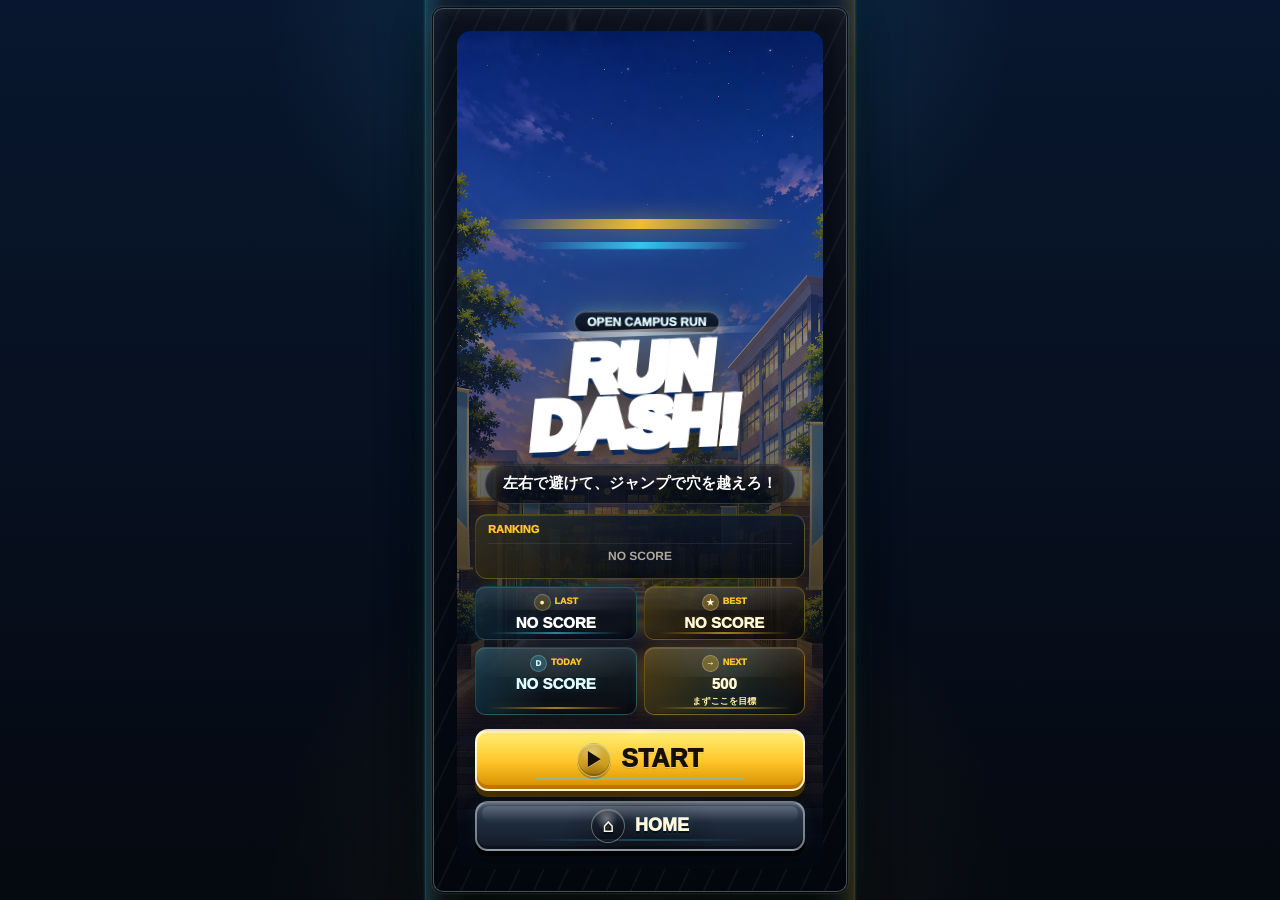
==== commit 985774b5: "Show result advice stat" ====
--- a/index.html
+++ b/index.html
@@ -1502,6 +1502,7 @@
 
     .result-stat-skill,
     .result-stat-gain,
+    .result-stat-tip,
     .result-stat-next {
       border-color: rgba(255, 198, 41, 0.28);
       background:
@@ -1510,6 +1511,7 @@
     }
 
     .result-stat-gain,
+    .result-stat-tip,
     .result-stat-next {
       border-color: rgba(59, 215, 255, 0.3);
       background:
@@ -1519,6 +1521,7 @@
 
     .result-stat-skill span,
     .result-stat-gain span,
+    .result-stat-tip span,
     .result-stat-next span {
       color: #fff3a2;
     }
@@ -1529,6 +1532,7 @@
     }
 
     .result-stat-gain strong,
+    .result-stat-tip strong,
     .result-stat-next strong {
       color: #7beeff;
       text-shadow: 0 0 12px rgba(59, 215, 255, 0.24);
@@ -3406,13 +3410,14 @@
       return Math.min(...candidates);
     }
 
-    function showResultStats(score, meters, coinCount, rank, previousBestValue = best, bonusScore = 0, improvementScore = 0, rankTarget = null) {
+    function showResultStats(score, meters, coinCount, rank, previousBestValue = best, bonusScore = 0, improvementScore = 0, rankTarget = null, reason = crashReason) {
       setElementHidden(resultStats, false);
       const statIcons = {
         SCORE: "S",
         DISTANCE: "M",
         COINS: "C",
         SKILL: "+",
+        TIP: "!",
         GAIN: "↑",
         NEXT: ">",
         RANK: "#",
@@ -3427,6 +3432,10 @@
         rows.push(["SKILL", `+${formatNumber(bonusScore)}`, "result-stat-skill"]);
       } else if (improvementScore > 0) {
         rows.push(["GAIN", `+${formatNumber(improvementScore)}`, "result-stat-gain"]);
+      }
+      const adviceText = crashAdviceText(reason, meters);
+      if (adviceText) {
+        rows.push(["TIP", adviceText, "result-stat-tip"]);
       }
       const nextTargetText = resultNextTargetText(score, previousBestValue, rankTarget);
       if (nextTargetText) {
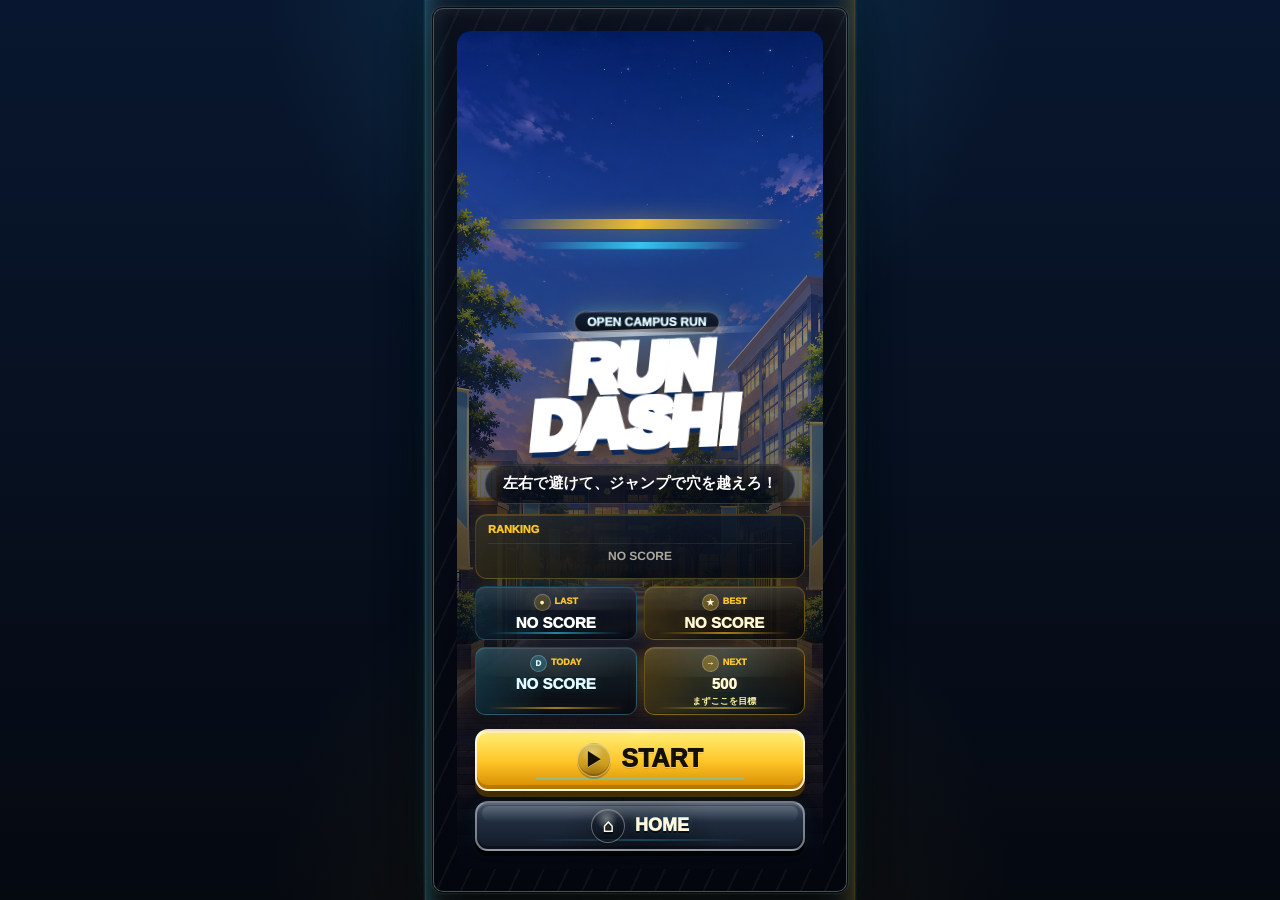
==== commit 7988752b: "Add lane edge input feedback" ====
--- a/index.html
+++ b/index.html
@@ -4538,7 +4538,15 @@
       const fromX = LANES[player.lane];
       const fromLane = player.lane;
       const nextLane = Math.max(0, Math.min(2, player.lane + direction));
-      if (nextLane === player.lane) return;
+      if (nextLane === player.lane) {
+        pressMoveButton(direction);
+        inputFlashTimer = INPUT_FLASH_TIME * 0.72;
+        inputFlashDirection = direction;
+        addCameraKick(direction * 2.2, 0, -direction * 0.003);
+        vibrate(5);
+        setHint("端のレーンです");
+        return;
+      }
       pressMoveButton(direction);
       armPerfectDodge(fromLane, nextLane);
       player.lane = nextLane;
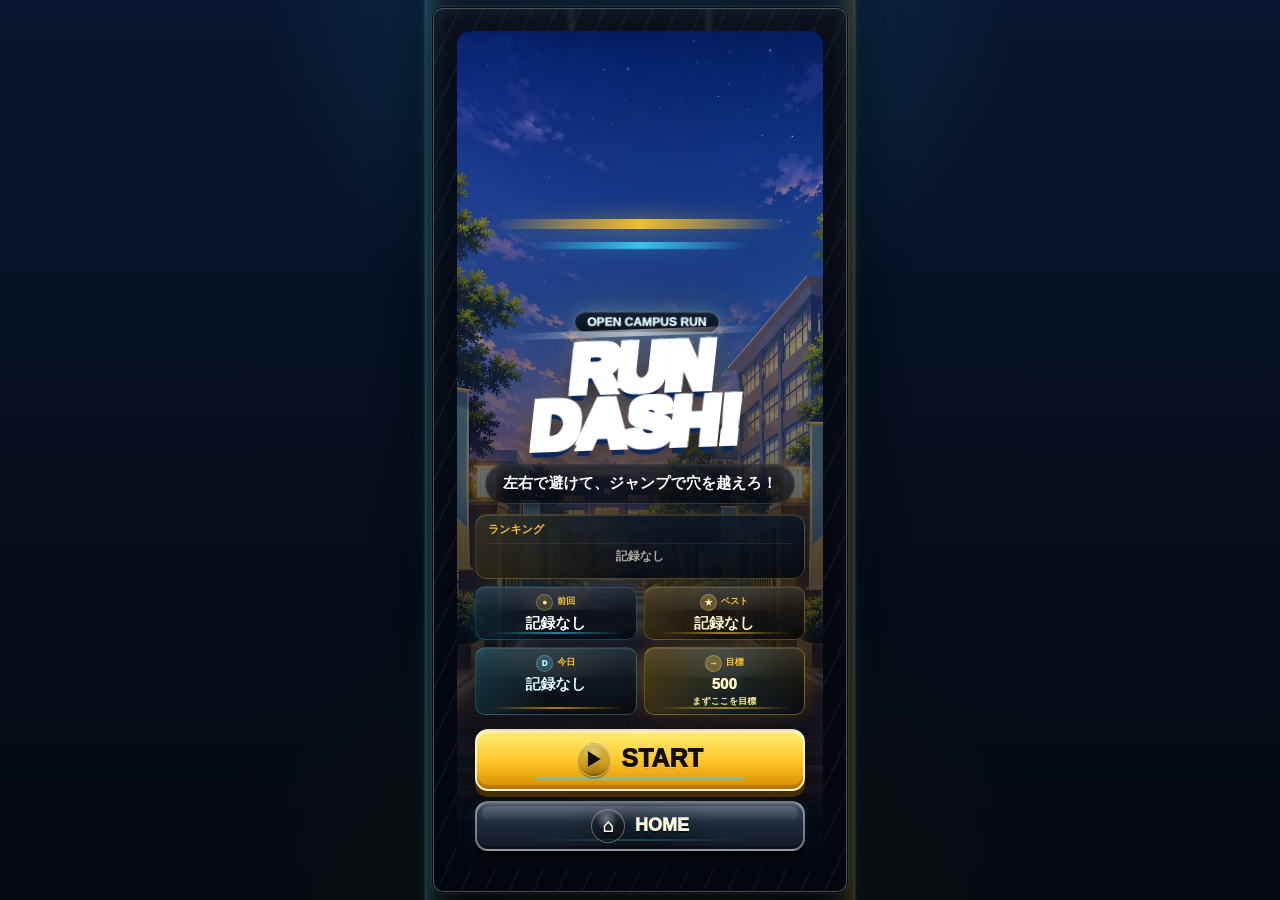
==== commit c8dfcec4: "Localize result labels" ====
--- a/index.html
+++ b/index.html
@@ -924,7 +924,7 @@
     }
 
     .dialog.new-best h2::before {
-      content: "NEW BEST!";
+      content: "新記録!";
       display: block;
       width: max-content;
       margin-bottom: 6px;
@@ -1182,7 +1182,7 @@
     }
 
     .title-rank-row.is-last strong::after {
-      content: "LAST";
+      content: "前回";
       display: inline-grid;
       place-items: center;
       margin-left: 7px;
@@ -1501,18 +1501,14 @@
     }
 
     .result-stat-skill,
-    .result-stat-gain,
-    .result-stat-tip,
-    .result-stat-next {
+    .result-stat-gain {
       border-color: rgba(255, 198, 41, 0.28);
       background:
         radial-gradient(circle at 50% 0%, rgba(255, 198, 41, 0.16), transparent 58%),
         linear-gradient(180deg, rgba(42, 35, 18, 0.94), rgba(4, 8, 15, 0.92));
     }
 
-    .result-stat-gain,
-    .result-stat-tip,
-    .result-stat-next {
+    .result-stat-gain {
       border-color: rgba(59, 215, 255, 0.3);
       background:
         radial-gradient(circle at 50% 0%, rgba(59, 215, 255, 0.16), transparent 58%),
@@ -1520,9 +1516,7 @@
     }
 
     .result-stat-skill span,
-    .result-stat-gain span,
-    .result-stat-tip span,
-    .result-stat-next span {
+    .result-stat-gain span {
       color: #fff3a2;
     }
 
@@ -1531,9 +1525,7 @@
       text-shadow: 0 0 12px rgba(255, 198, 41, 0.22);
     }
 
-    .result-stat-gain strong,
-    .result-stat-tip strong,
-    .result-stat-next strong {
+    .result-stat-gain strong {
       color: #7beeff;
       text-shadow: 0 0 12px rgba(59, 215, 255, 0.24);
     }
@@ -2478,7 +2470,7 @@
     }
 
     .footer::before {
-      content: "TIP";
+      content: "ヒント";
       display: inline-grid;
       place-items: center;
       min-width: 38px;
@@ -2768,9 +2760,9 @@
   <main class="app" id="app" data-screen="title">
     <header class="hud">
       <h1>RUN DASH!</h1>
-      <div class="stat" role="group" aria-label="スコア 0点"><span id="scoreLabel" data-icon="S">SCORE</span><strong id="distance">0</strong></div>
-      <div class="stat" role="group" aria-label="ベスト 0点"><span data-icon="B">BEST</span><strong id="best">0</strong></div>
-      <div class="stat" role="group" aria-label="コイン 0枚"><span data-icon="C">COINS</span><strong id="todayRank">0</strong></div>
+      <div class="stat" role="group" aria-label="スコア 0点"><span id="scoreLabel" data-icon="S">スコア</span><strong id="distance">0</strong></div>
+      <div class="stat" role="group" aria-label="ベスト 0点"><span data-icon="B">ベスト</span><strong id="best">0</strong></div>
+      <div class="stat" role="group" aria-label="コイン 0枚"><span data-icon="C">コイン</span><strong id="todayRank">0</strong></div>
     </header>
     <div class="event-toast" id="eventToast" aria-live="polite" aria-hidden="true"></div>
 
@@ -2792,9 +2784,9 @@
           <div class="result-stats" id="resultStats" hidden aria-hidden="true"></div>
           <div class="conversion" id="scoreConvert" aria-hidden="true" role="group" aria-label="コイン換算">
             <div class="convert-row">
-              <div class="convert-box"><span>COINS</span><strong id="convertCoins">0</strong></div>
+              <div class="convert-box"><span>コイン</span><strong id="convertCoins">0</strong></div>
               <div class="convert-lane" id="convertLane"></div>
-              <div class="convert-box" id="convertScoreBox"><span>SCORE</span><strong id="convertScore">0</strong></div>
+              <div class="convert-box" id="convertScoreBox"><span>スコア</span><strong id="convertScore">0</strong></div>
             </div>
           </div>
           <div class="menu-actions">
@@ -3140,7 +3132,7 @@
       }
       overlayMode = "playing";
       appEl.dataset.screen = "playing";
-      scoreLabel.textContent = "SCORE";
+      scoreLabel.textContent = "スコア";
       running = true;
       gameOver = false;
       autoPaused = false;
@@ -3256,7 +3248,7 @@
       coinFlyers = [];
       overlayMode = "result";
       appEl.dataset.screen = "result";
-      scoreLabel.textContent = "SCORE";
+      scoreLabel.textContent = "スコア";
       stageEl.classList.remove("playing");
       stageEl.classList.remove("title-screen");
       overlay.dataset.mode = "result";
@@ -3370,18 +3362,18 @@
           const isLast = lastScore > 0 && score === Math.floor(lastScore);
           return `<div class="title-rank-row${isLast ? " is-last" : ""}"><span>#${index + 1}</span><strong>${formatNumber(score)}</strong></div>`;
         }).join("")
-        : `<div class="title-rank-empty">NO SCORE</div>`;
+        : `<div class="title-rank-empty">記録なし</div>`;
       const chips = [
-        ["last", "LAST", lastScore ? `${formatNumber(lastScore)}` : "NO SCORE", "●"],
-        ["best", "BEST", best ? `${formatNumber(best)}` : "NO SCORE", "★"],
-        ["today", "TODAY", dailyBest.score ? `${formatNumber(dailyBest.score)}` : "NO SCORE", "D"],
-        ["next", "NEXT", nextTargetScoreText(), "→"]
+        ["last", "前回", lastScore ? `${formatNumber(lastScore)}` : "記録なし", "●"],
+        ["best", "ベスト", best ? `${formatNumber(best)}` : "記録なし", "★"],
+        ["today", "今日", dailyBest.score ? `${formatNumber(dailyBest.score)}` : "記録なし", "D"],
+        ["next", "目標", nextTargetScoreText(), "→"]
       ].map(([key, label, value, icon]) => {
         const subText = key === "next" ? nextTargetScoreDetailText() : "";
         const subHtml = subText ? `<em>${escapeHtml(subText)}</em>` : "";
         return `<div class="title-chip title-chip-${escapeHtml(key)}"><span data-icon="${escapeHtml(icon)}">${label}</span><strong>${escapeHtml(value)}</strong>${subHtml}</div>`;
       }).join("");
-      titleMeta.innerHTML = `<section class="title-ranking" aria-label="Score ranking"><h3>RANKING</h3>${rankingRows}</section>${chips}`;
+      titleMeta.innerHTML = `<section class="title-ranking" aria-label="スコアランキング"><h3>ランキング</h3>${rankingRows}</section>${chips}`;
     }
 
     function nextTargetScoreText() {
@@ -3413,41 +3405,35 @@
     function showResultStats(score, meters, coinCount, rank, previousBestValue = best, bonusScore = 0, improvementScore = 0, rankTarget = null, reason = crashReason) {
       setElementHidden(resultStats, false);
       const statIcons = {
-        SCORE: "S",
-        DISTANCE: "M",
-        COINS: "C",
-        SKILL: "+",
-        TIP: "!",
-        GAIN: "↑",
-        NEXT: ">",
-        RANK: "#",
-        BEST: "B"
+        score: "S",
+        distance: "M",
+        coins: "C",
+        skill: "+",
+        gain: "↑",
+        best: "B"
+      };
+      const statLabels = {
+        score: "スコア",
+        distance: "距離",
+        coins: "コイン",
+        skill: "ボーナス",
+        gain: "伸び",
+        best: "ベスト差"
       };
       const rows = [
-        ["SCORE", formatNumber(score)],
-        ["DISTANCE", `${formatNumber(meters)}m`],
-        ["COINS", formatNumber(coinCount)]
+        ["score", formatNumber(score)],
+        ["distance", `${formatNumber(meters)}m`],
+        ["coins", formatNumber(coinCount)]
       ];
       if (bonusScore > 0) {
-        rows.push(["SKILL", `+${formatNumber(bonusScore)}`, "result-stat-skill"]);
+        rows.push(["skill", `+${formatNumber(bonusScore)}`, "result-stat-skill"]);
       } else if (improvementScore > 0) {
-        rows.push(["GAIN", `+${formatNumber(improvementScore)}`, "result-stat-gain"]);
-      }
-      const adviceText = crashAdviceText(reason, meters);
-      if (adviceText) {
-        rows.push(["TIP", adviceText, "result-stat-tip"]);
-      }
-      const nextTargetText = resultNextTargetText(score, previousBestValue, rankTarget);
-      if (nextTargetText) {
-        rows.push(["NEXT", nextTargetText, "result-stat-next"]);
-      }
-      rows.push(
-        ["RANK", formatScoreRank(rank)],
-        ["BEST", bestDeltaText(score, previousBestValue)]
-      );
+        rows.push(["gain", `+${formatNumber(improvementScore)}`, "result-stat-gain"]);
+      }
+      rows.push(["best", bestDeltaText(score, previousBestValue)]);
       resultStats.innerHTML = rows.map(([label, value, className = ""]) => {
         const icon = statIcons[label] || "";
-        return `<div class="result-stat ${escapeHtml(className)}"><span data-icon="${escapeHtml(icon)}">${label}</span><strong>${escapeHtml(value)}</strong></div>`;
+        return `<div class="result-stat ${escapeHtml(className)}"><span data-icon="${escapeHtml(icon)}">${escapeHtml(statLabels[label] || label)}</span><strong>${escapeHtml(value)}</strong></div>`;
       }).join("");
     }
 
@@ -3477,7 +3463,7 @@
         runImprovementText(score, previousRunScore),
         bonusScore > 0 ? `NICE +${formatNumber(bonusScore)}` : "",
         crashAdviceText(reason, meters),
-        needsBestTarget ? `BESTまであと${formatNumber(previousBest - score)}点` : rankTargetText(rankTarget)
+        needsBestTarget ? `ベストまであと${formatNumber(previousBest - score)}点` : rankTargetText(rankTarget)
       ].filter(Boolean).join(" / ");
       const detailText = details ? ` (${details})` : "";
       if (isBest) {
@@ -3495,7 +3481,7 @@
           bonusScore > 0 ? `NICE +${formatNumber(bonusScore)}` : "",
           crashAdviceText(reason, meters)
         ].filter(Boolean).join(" / ");
-        return `BESTまであと${formatNumber(previousBest - score)}点${subDetails ? ` (${subDetails})` : ""}`;
+        return `ベストまであと${formatNumber(previousBest - score)}点${subDetails ? ` (${subDetails})` : ""}`;
       }
       if (meters >= 1800) {
         return `いい走り。後半のペースにもついていけてる${detailText}`;
@@ -3638,7 +3624,7 @@
 
     function startScoreConversion(baseScore, coinCount, finalScore) {
       clearScoreConversion();
-      scoreLabel.textContent = "SCORE";
+      scoreLabel.textContent = "スコア";
       let remainingCoins = coinCount;
       let shownScore = baseScore;
       setHudNumber(distanceEl, shownScore);
@@ -3680,7 +3666,7 @@
     function finishScoreConversion() {
       if (!resultState.active) return;
       clearScoreConversion();
-      scoreLabel.textContent = "SCORE";
+      scoreLabel.textContent = "スコア";
       setScoreConversionOpen(true);
       convertCoinsEl.textContent = "0";
       convertScoreEl.textContent = formatNumber(resultState.finalScore);
@@ -3746,13 +3732,13 @@
         `コイン${coinCount}枚`
       ];
       if (resultState.rank) {
-        parts.push(`RANK ${formatScoreRank(resultState.rank)}`);
+        parts.push(`順位 ${formatScoreRank(resultState.rank)}`);
       }
       if (resultState.rankTarget) {
         parts.push(`次${formatScoreRank(resultState.rankTarget.rank)}まで${formatNumber(resultState.rankTarget.gap)}点`);
       }
       if (resultState.isDailyBest && !resultState.isBest) {
-        parts.push("TODAY BEST");
+        parts.push("今日のベスト");
       }
       if (resultState.isBest) {
         parts.push(shareBestDeltaText(rawScore, resultState.previousBest, true));
@@ -3760,7 +3746,7 @@
         parts.push(shareBestDeltaText(rawScore, resultState.previousBest, false));
       }
       if (resultState.skillScore > 0) {
-        parts.push(`NICE +${formatNumber(resultState.skillScore)}`);
+        parts.push(`ボーナス +${formatNumber(resultState.skillScore)}`);
       }
       if (resultState.runImprovement > 0) {
         parts.push(`前回+${formatNumber(resultState.runImprovement)}点`);
@@ -3771,9 +3757,9 @@
     function shareBestDeltaText(score, previousBestValue, isBest) {
       const delta = bestDeltaText(score, previousBestValue);
       if (isBest) {
-        return delta === "NEW" ? "NEW BEST" : `NEW BEST ${delta}`;
-      }
-      return `BEST ${delta}`;
+        return delta === "NEW" ? "新記録" : `新記録 ${delta}`;
+      }
+      return `ベスト ${delta}`;
     }
 
     async function handleShareButton() {
@@ -3836,7 +3822,7 @@
         : "ブラウザのメニューからホームに追加できます";
       overlayText.textContent = message;
       setHint(message);
-      showEventToast("HOME TIP", "milestone");
+      showEventToast("ホーム追加", "milestone");
     }
 
     function flyResultCoin() {
@@ -3864,7 +3850,7 @@
 
     function updateHud() {
       const runScore = computeScore();
-      scoreLabel.textContent = "SCORE";
+      scoreLabel.textContent = "スコア";
       setHudNumber(distanceEl, runScore);
       setHudNumber(bestEl, best);
       setHudNumber(todayRankEl, coins);
@@ -4039,7 +4025,7 @@
       if (boostTimer > 0) {
         const progress = Math.max(0, Math.min(100, (boostTimer / BOOST_DURATION) * 100));
         timePill.classList.add("boost");
-        timePill.querySelector("span").textContent = "BOOST";
+        timePill.querySelector("span").textContent = "加速";
         timeStatus.textContent = `${boostTimer.toFixed(1)}s`;
         timePill.setAttribute("aria-label", `スピードアップ 残り${boostTimer.toFixed(1)}秒`);
         timePill.style.setProperty("--effect-progress", `${progress}%`);
@@ -4048,7 +4034,7 @@
       if (slowTimer > 0) {
         const progress = Math.max(0, Math.min(100, (slowTimer / SLOW_DURATION) * 100));
         timePill.classList.add("slow");
-        timePill.querySelector("span").textContent = "SLOW";
+        timePill.querySelector("span").textContent = "減速";
         timeStatus.textContent = `${slowTimer.toFixed(1)}s`;
         timePill.setAttribute("aria-label", `スピードダウン 残り${slowTimer.toFixed(1)}秒`);
         timePill.style.setProperty("--effect-progress", `${progress}%`);
@@ -4061,7 +4047,7 @@
         if (runScore >= best) {
           const lead = Math.max(0, runScore - best);
           timePill.classList.add("best", "active");
-          timePill.querySelector("span").textContent = "BEST";
+          timePill.querySelector("span").textContent = "ベスト";
           timeStatus.textContent = `+${formatHudNumber(lead)}`;
           timePill.setAttribute("aria-label", `自己ベスト更新中 ${formatNumber(lead)}点リード`);
           timePill.style.setProperty("--effect-progress", "100%");
@@ -4071,7 +4057,7 @@
         if (bestProgress >= 55 || bestGap <= 1500) {
           timePill.classList.add("best");
           if (bestProgress >= 90) timePill.classList.add("chase");
-          timePill.querySelector("span").textContent = "BEST";
+          timePill.querySelector("span").textContent = "ベスト";
           timeStatus.textContent = `${formatHudNumber(bestGap)}点`;
           timePill.setAttribute("aria-label", `自己ベストまであと${formatNumber(bestGap)}点`);
           timePill.style.setProperty("--effect-progress", `${bestProgress}%`);
@@ -4085,7 +4071,7 @@
         if (runScore >= todayScore) {
           const lead = Math.max(0, runScore - todayScore);
           timePill.classList.add("best", "active");
-          timePill.querySelector("span").textContent = "TODAY";
+          timePill.querySelector("span").textContent = "今日";
           timeStatus.textContent = `+${formatHudNumber(lead)}`;
           timePill.setAttribute("aria-label", `今日のベスト更新中 ${formatNumber(lead)}点リード`);
           timePill.style.setProperty("--effect-progress", "100%");
@@ -4095,7 +4081,7 @@
         if (todayProgress >= 48 || todayGap <= 900) {
           timePill.classList.add("best");
           if (todayProgress >= 90) timePill.classList.add("chase");
-          timePill.querySelector("span").textContent = "TODAY";
+          timePill.querySelector("span").textContent = "今日";
           timeStatus.textContent = `${formatHudNumber(todayGap)}点`;
           timePill.setAttribute("aria-label", `今日のベストまであと${formatNumber(todayGap)}点`);
           timePill.style.setProperty("--effect-progress", `${todayProgress}%`);
@@ -4109,7 +4095,7 @@
         if (runScore >= previousScore) {
           const lead = Math.max(0, runScore - previousScore);
           timePill.classList.add("last", "active");
-          timePill.querySelector("span").textContent = "LAST";
+          timePill.querySelector("span").textContent = "前回";
           timeStatus.textContent = `+${formatHudNumber(lead)}`;
           timePill.setAttribute("aria-label", `前回スコア更新中 ${formatNumber(lead)}点リード`);
           timePill.style.setProperty("--effect-progress", "100%");
@@ -4119,7 +4105,7 @@
         if (previousProgress >= 42 || previousGap <= 900) {
           timePill.classList.add("last");
           if (previousProgress >= 88) timePill.classList.add("chase");
-          timePill.querySelector("span").textContent = "LAST";
+          timePill.querySelector("span").textContent = "前回";
           timeStatus.textContent = `${formatHudNumber(previousGap)}点`;
           timePill.setAttribute("aria-label", `前回スコアまであと${formatNumber(previousGap)}点`);
           timePill.style.setProperty("--effect-progress", `${previousProgress}%`);
@@ -4133,7 +4119,7 @@
         const targetProgress = Math.max(0, Math.min(100, (runScore / scoreTarget) * 100));
         if (targetProgress >= 45 || targetGap <= 1200) {
           timePill.classList.add("progress");
-          timePill.querySelector("span").textContent = "TARGET";
+          timePill.querySelector("span").textContent = "目標";
           timeStatus.textContent = `${formatHudNumber(targetGap)}点`;
           timePill.setAttribute("aria-label", `次の目標まであと${formatNumber(targetGap)}点`);
           timePill.style.setProperty("--effect-progress", `${targetProgress}%`);
@@ -4145,7 +4131,7 @@
       const milestoneProgress = Math.max(0, Math.min(100, ((distance - previousDistanceMilestone) / milestoneSpan) * 100));
       const remainingMeters = Math.max(0, Math.ceil(nextDistanceMilestone - distance));
       timePill.classList.add("progress");
-      timePill.querySelector("span").textContent = "NEXT";
+      timePill.querySelector("span").textContent = "次";
       timeStatus.textContent = `${remainingMeters}m`;
       timePill.setAttribute("aria-label", `次の区切りまで ${remainingMeters}メートル`);
       timePill.style.setProperty("--effect-progress", `${milestoneProgress}%`);
@@ -4198,7 +4184,7 @@
       ambientPulseColor = "255, 198, 41";
       burstParticles(LANES[player.lane], PLAYER_Y - 78, "#fff3a2", 16, 0.94);
       pulseStat(coinStat, "stat-best");
-      showEventToast(`${formatNumber(milestone)} COINS!`, "milestone");
+      showEventToast(`${formatNumber(milestone)}コイン!`, "milestone");
       playSound("nice");
       vibrate(12);
       setHint(`コイン${formatNumber(milestone)}枚`);
@@ -4234,7 +4220,7 @@
       burstParticles(W - 48, PLAYER_Y - 76, "rgba(255, 198, 41, 0.78)", 8, 0.75);
       pulseStat(bestStat, "stat-best");
       pulseStat(scoreStat, "stat-best");
-      showEventToast("NEW BEST!", "milestone");
+      showEventToast("新記録!", "milestone");
       playSound("best");
       vibrate([12, 8, 18]);
       setHint(`新記録ペース ${formatNumber(runScore)}点`);
@@ -4249,7 +4235,7 @@
       ambientPulseColor = "255, 198, 41";
       burstParticles(player.x, PLAYER_Y - 78, "#f0c247", 16, 0.98);
       pulseStat(scoreStat, "stat-best");
-      showEventToast("TODAY BEST!", "milestone");
+      showEventToast("今日のベスト!", "milestone");
       playSound("nice");
       vibrate(12);
       setHint(`今日のベスト更新ペース ${formatNumber(runScore)}点`);
@@ -4266,7 +4252,7 @@
       pulseStat(scoreStat, "stat-pop");
       burstParticles(player.x, PLAYER_Y - 84, "#7beeff", 13, 0.82);
       burstParticles(W / 2, PLAYER_Y - 148, "rgba(123, 238, 255, 0.78)", 8, 0.66);
-      showEventToast("LAST CLEAR!", "near");
+      showEventToast("前回超え!", "near");
       playSound("nice");
       vibrate(8);
       setHint(`前回スコア更新 ${formatNumber(runScore)}点`);
@@ -4285,7 +4271,7 @@
         pulseStat(bestStat, percent >= 90 ? "stat-best" : "stat-pop");
         pulseStat(scoreStat, percent >= 90 ? "stat-best" : "stat-pop");
         burstParticles(player.x, PLAYER_Y - 92, percent >= 90 ? "#f0c247" : "#7beeff", percent >= 90 ? 14 : 9, 0.78);
-        showEventToast(`BEST ${percent}%`, percent >= 90 ? "milestone" : "near");
+        showEventToast(`ベスト${percent}%`, percent >= 90 ? "milestone" : "near");
         playSound(percent >= 90 ? "nice" : "coin");
         vibrate(percent >= 90 ? 12 : 6);
         setHint(`BESTまであと${formatNumber(gap)}点`);
@@ -4300,7 +4286,7 @@
       ambientPulseTimer = Math.max(ambientPulseTimer, AMBIENT_PULSE_TIME * 0.62);
       ambientPulseColor = "255, 198, 41";
       pulseStat(scoreStat, "stat-best");
-      showEventToast(`RANK ${formatScoreRank(rank)}!`, "milestone");
+      showEventToast(`順位 ${formatScoreRank(rank)}!`, "milestone");
       setHint(`ランキング${formatScoreRank(rank)}圏内`);
       playSound("nice");
       vibrate(12);
@@ -5572,7 +5558,7 @@
             pulseStat(scoreStat, "stat-pop");
             flashStage("boost");
             playSound("boost");
-            showEventToast(`BOOST +${BOOST_PAD_BONUS}`, "boost");
+            showEventToast(`加速 +${BOOST_PAD_BONUS}`, "boost");
             setHint(`スピードアップ +${BOOST_PAD_BONUS}`);
           } else {
             slowTimer = SLOW_DURATION;
@@ -5585,7 +5571,7 @@
             burstParticles(r.x + r.w / 2, r.y + r.h / 2, "#65b7d8", 12, 0.9);
             flashStage("slow");
             playSound("slow");
-            showEventToast("SLOW", "slow");
+            showEventToast("減速", "slow");
             setHint("スピードダウン");
           }
           if (panel.group === "tripleBoost") {
@@ -6823,7 +6809,7 @@
 
     function drawSpeedPanelLabel(panel, rect) {
       const entranceAlpha = objectEntranceAlpha(rect.y);
-      const label = panel.kind === "up" ? "BOOST" : "SLOW";
+      const label = panel.kind === "up" ? "加速" : "減速";
       const accent = panel.kind === "up" ? "#fff3a2" : "#dff9ff";
       const bg = panel.kind === "up" ? "rgba(82, 54, 0, 0.62)" : "rgba(0, 41, 62, 0.62)";
       ctx.save();
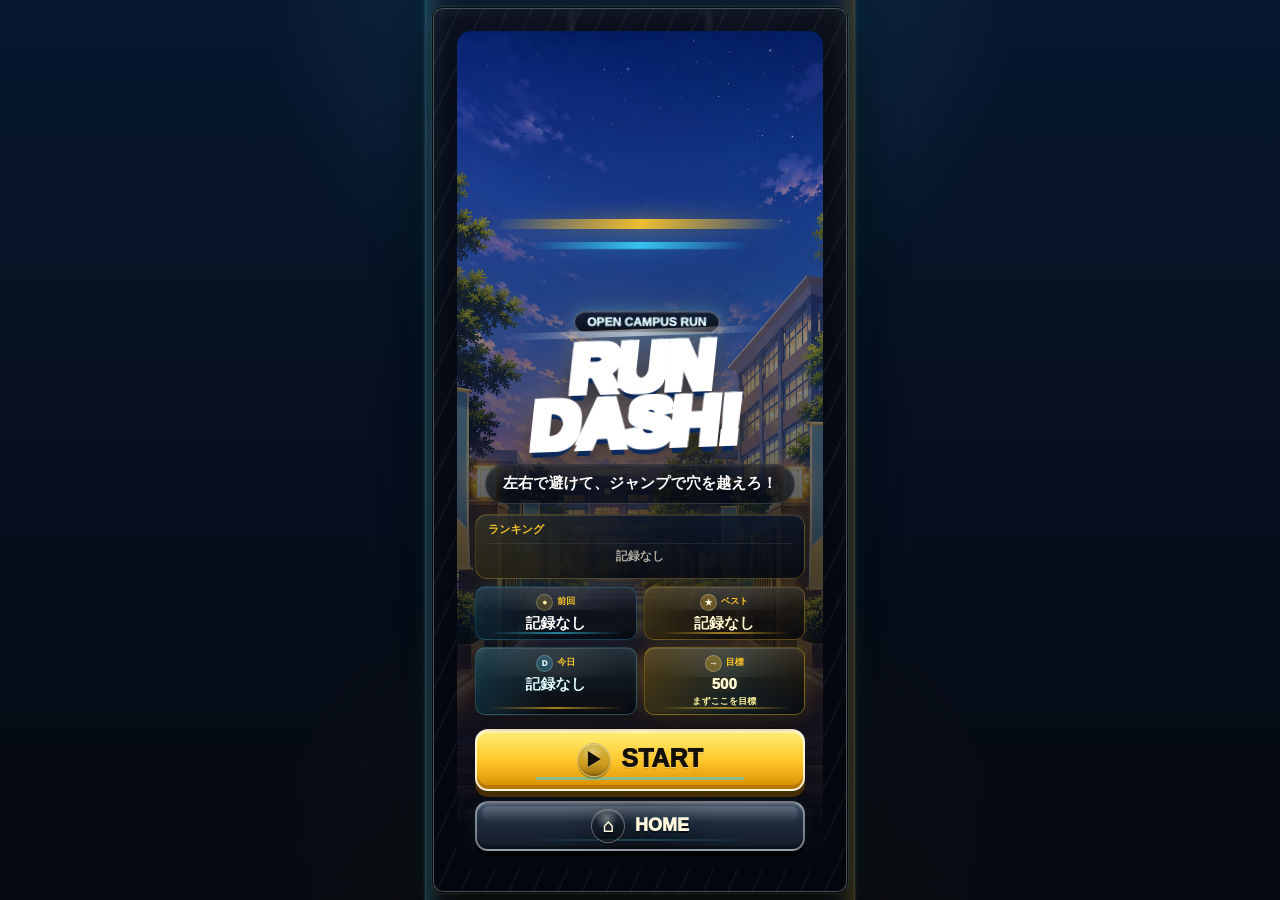
==== commit 12b10c78: "Fix button lane movement" ====
--- a/index.html
+++ b/index.html
@@ -7230,11 +7230,11 @@
       }
       if (event.code === "ArrowLeft" || event.code === "KeyA") {
         event.preventDefault();
-        handleScreenDirection(-1, 0);
+        moveSide(-1);
       }
       if (event.code === "ArrowRight" || event.code === "KeyD") {
         event.preventDefault();
-        handleScreenDirection(1, 0);
+        moveSide(1);
       }
     }
 
@@ -7317,8 +7317,8 @@
     canvas.addEventListener("pointercancel", onPointerCancel);
     canvas.addEventListener("lostpointercapture", onPointerCancel);
     canvas.addEventListener("contextmenu", suppressGameContextMenu);
-    leftButton.addEventListener("pointerdown", (event) => onControlButton(event, () => handleScreenDirection(-1, 0)));
-    rightButton.addEventListener("pointerdown", (event) => onControlButton(event, () => handleScreenDirection(1, 0)));
+    leftButton.addEventListener("pointerdown", (event) => onControlButton(event, () => moveSide(-1)));
+    rightButton.addEventListener("pointerdown", (event) => onControlButton(event, () => moveSide(1)));
     jumpButton.addEventListener("pointerdown", (event) => onControlButton(event, jump));
     leftButton.addEventListener("contextmenu", suppressGameContextMenu);
     rightButton.addEventListener("contextmenu", suppressGameContextMenu);
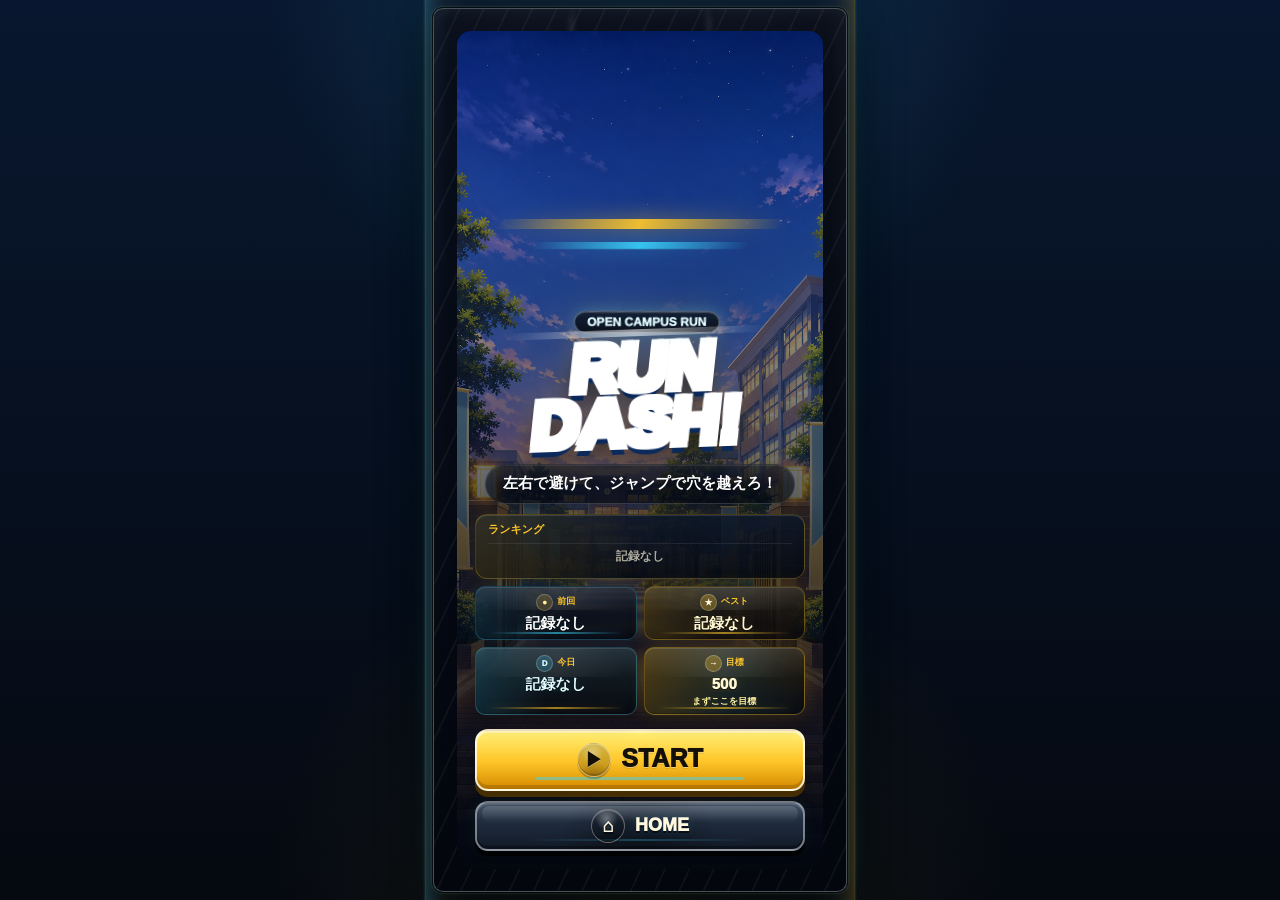
==== commit 9406fb1e: "Refine speed effects and best result" ====
--- a/index.html
+++ b/index.html
@@ -3418,7 +3418,7 @@
         coins: "コイン",
         skill: "ボーナス",
         gain: "伸び",
-        best: "ベスト差"
+        best: "ベスト"
       };
       const rows = [
         ["score", formatNumber(score)],
@@ -3430,7 +3430,7 @@
       } else if (improvementScore > 0) {
         rows.push(["gain", `+${formatNumber(improvementScore)}`, "result-stat-gain"]);
       }
-      rows.push(["best", bestDeltaText(score, previousBestValue)]);
+      rows.push(["best", formatNumber(Math.max(best, Math.floor(Number(score) || 0), Math.floor(Number(previousBestValue) || 0)))]);
       resultStats.innerHTML = rows.map(([label, value, className = ""]) => {
         const icon = statIcons[label] || "";
         return `<div class="result-stat ${escapeHtml(className)}"><span data-icon="${escapeHtml(icon)}">${escapeHtml(statLabels[label] || label)}</span><strong>${escapeHtml(value)}</strong></div>`;
@@ -5556,7 +5556,6 @@
             skillScore += BOOST_PAD_BONUS;
             burstParticles(r.x + r.w / 2, r.y + r.h / 2, "#7beeff", 12, 0.9);
             pulseStat(scoreStat, "stat-pop");
-            flashStage("boost");
             playSound("boost");
             showEventToast(`加速 +${BOOST_PAD_BONUS}`, "boost");
             setHint(`スピードアップ +${BOOST_PAD_BONUS}`);
@@ -5569,7 +5568,6 @@
             screenShakePower = Math.max(screenShakePower, 1.8);
             addCameraKick(0, 3.4, 0);
             burstParticles(r.x + r.w / 2, r.y + r.h / 2, "#65b7d8", 12, 0.9);
-            flashStage("slow");
             playSound("slow");
             showEventToast("減速", "slow");
             setHint("スピードダウン");
@@ -5805,23 +5803,6 @@
         ctx.fillStyle = `rgba(${ambientPulseColor}, 0.9)`;
         ctx.fillRect(44, 0, 3 + ratio * 5, H);
         ctx.fillRect(W - 47 - ratio * 5, 0, 3 + ratio * 5, H);
-        ctx.restore();
-      }
-
-      if (boostKickTimer > 0 || slowKickTimer > 0) {
-        const boostRatio = Math.max(0, Math.min(1, boostKickTimer / BOOST_KICK_TIME));
-        const slowRatio = Math.max(0, Math.min(1, slowKickTimer / BOOST_KICK_TIME));
-        const ratio = Math.max(boostRatio, slowRatio);
-        const color = boostRatio >= slowRatio ? "123, 238, 255" : "255, 93, 77";
-        ctx.save();
-        ctx.globalCompositeOperation = "screen";
-        ctx.globalAlpha = 0.18 * ratio;
-        ctx.fillStyle = `rgba(${color}, 1)`;
-        ctx.fillRect(0, 0, W, H);
-        ctx.globalAlpha = 0.28 * ratio;
-        ctx.fillStyle = `rgba(${color}, 1)`;
-        ctx.fillRect(0, 0, 10 + 14 * ratio, H);
-        ctx.fillRect(W - (10 + 14 * ratio), 0, 10 + 14 * ratio, H);
         ctx.restore();
       }
 
@@ -6027,18 +6008,6 @@
 
       if (slowTimer > 0) {
         ctx.save();
-        const dragAlpha = 0.06 + slowRatio * 0.12;
-        const leftDrag = ctx.createLinearGradient(0, 0, W * 0.32, 0);
-        leftDrag.addColorStop(0, `rgba(255, 93, 77, ${dragAlpha})`);
-        leftDrag.addColorStop(1, "rgba(255, 93, 77, 0)");
-        ctx.fillStyle = leftDrag;
-        ctx.fillRect(0, 0, W * 0.34, H);
-        const rightDrag = ctx.createLinearGradient(W, 0, W * 0.68, 0);
-        rightDrag.addColorStop(0, `rgba(255, 93, 77, ${dragAlpha})`);
-        rightDrag.addColorStop(1, "rgba(255, 93, 77, 0)");
-        ctx.fillStyle = rightDrag;
-        ctx.fillRect(W * 0.66, 0, W * 0.34, H);
-
         ctx.beginPath();
         ctx.rect(ROAD_VISUAL_LEFT, 0, ROAD_VISUAL_WIDTH, H);
         ctx.clip();
@@ -6064,15 +6033,6 @@
           ctx.stroke();
         }
         ctx.restore();
-      }
-
-      if (boostTimer > 0 || slowTimer > 0) {
-        const color = boostTimer > 0 ? "59, 215, 255" : "255, 93, 77";
-        const glow = ctx.createRadialGradient(W / 2, H * 0.9, 10, W / 2, H * 0.9, H * 0.86);
-        glow.addColorStop(0, `rgba(${color}, ${boostTimer > 0 ? 0.14 : 0.1})`);
-        glow.addColorStop(1, `rgba(${color}, 0)`);
-        ctx.fillStyle = glow;
-        ctx.fillRect(0, 0, W, H);
       }
 
       const rushIntensity = Math.max(0, Math.min(1, speedRatio * 1.15 + boostRatio * 0.62 + speedTier * 0.075 - slowRatio * 0.36));
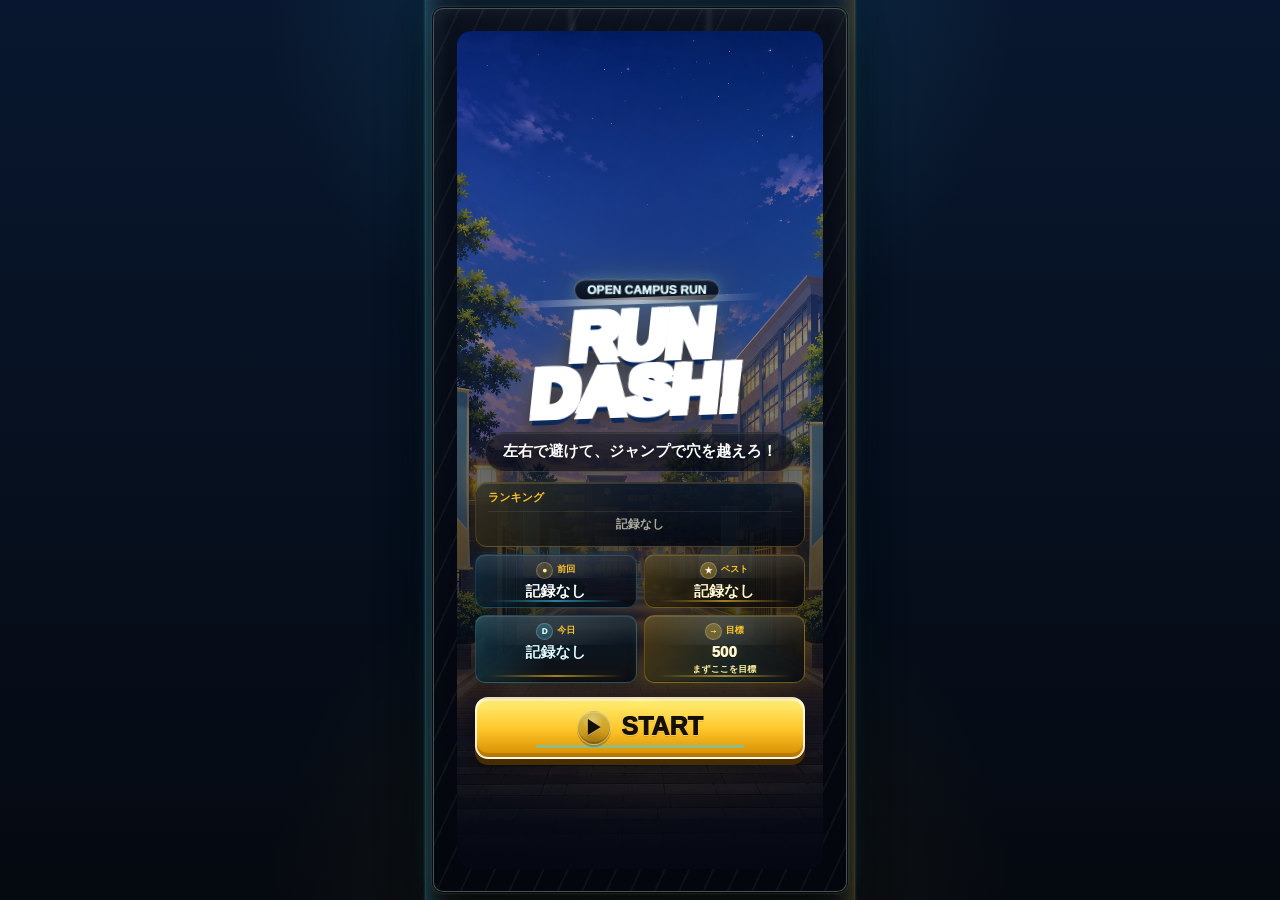
==== commit 3c523d79: "Streamline title screen layout" ====
--- a/index.html
+++ b/index.html
@@ -995,30 +995,6 @@
       box-shadow: none;
     }
 
-    .overlay[data-mode="title"] .dialog::before,
-    .overlay[data-mode="title"] .dialog::after {
-      content: "";
-      align-self: end;
-      justify-self: center;
-      grid-column: 1;
-      grid-row: 1;
-      width: min(88%, 330px);
-      height: 10px;
-      margin-bottom: 82px;
-      border-radius: 999px;
-      background: linear-gradient(90deg, transparent, rgba(255, 198, 41, 0.92), transparent);
-      filter: drop-shadow(0 0 10px rgba(255, 198, 41, 0.58));
-      transform: skewX(-24deg);
-    }
-
-    .overlay[data-mode="title"] .dialog::after {
-      width: min(66%, 260px);
-      height: 7px;
-      margin-bottom: 62px;
-      background: linear-gradient(90deg, transparent, rgba(59, 215, 255, 0.86), transparent);
-      filter: drop-shadow(0 0 10px rgba(59, 215, 255, 0.48));
-    }
-
     .overlay[data-mode="title"] .dialog h2 {
       align-self: end;
       position: relative;
@@ -1999,6 +1975,7 @@
     }
 
     .overlay[data-mode="title"] .menu-actions {
+      margin-bottom: 92px;
       animation: cardIn 0.2s ease-out 0.08s both;
     }
 
@@ -2673,6 +2650,7 @@
 
       .overlay[data-mode="title"] .menu-actions {
         gap: 8px;
+        margin-bottom: 66px;
       }
 
       .overlay[data-mode="title"] .menu-actions button {
@@ -2791,7 +2769,6 @@
           </div>
           <div class="menu-actions">
             <button id="startButton" type="button">スタート</button>
-            <button id="installButton" type="button" hidden>HOME</button>
             <button id="titleButton" type="button" hidden>TITLE</button>
             <button id="shareButton" type="button" hidden>SHARE</button>
           </div>
@@ -2836,7 +2813,6 @@
     const convertScoreBox = document.getElementById("convertScoreBox");
     const menuActions = document.querySelector(".menu-actions");
     const startButton = document.getElementById("startButton");
-    const installButton = document.getElementById("installButton");
     const titleButton = document.getElementById("titleButton");
     const shareButton = document.getElementById("shareButton");
     const leftButton = document.getElementById("leftButton");
@@ -2847,7 +2823,6 @@
     const assetUrl = (path) => `${path}?v=${ASSET_VERSION}`;
     let assetsReady = false;
     let assetsReadyNotified = false;
-    let deferredInstallPrompt = null;
     const START_QUERY_PARAM = "start";
     const autoStartRequested = new URLSearchParams(window.location.search).get(START_QUERY_PARAM) === "1";
     let autoStartConsumed = false;
@@ -3228,7 +3203,6 @@
       overlay.dataset.mode = "";
       overlay.querySelector(".dialog").classList.remove("new-best");
       setPauseButtonVisible(true);
-      updateInstallButton();
       setTitleReturnButtonVisible(false);
       setShareButtonVisible(false);
       hideResultStats();
@@ -3537,7 +3511,7 @@
         menuActions.style.removeProperty("--result-action-columns");
         return;
       }
-      const visibleSecondaryCount = [installButton, titleButton, shareButton]
+      const visibleSecondaryCount = [titleButton, shareButton]
         .filter((button) => !button.hidden)
         .length;
       menuActions.style.setProperty("--result-action-columns", String(Math.max(1, visibleSecondaryCount)));
@@ -3555,25 +3529,6 @@
     function setPauseButtonVisible(isVisible) {
       pauseButton.hidden = !isVisible;
       pauseButton.disabled = !isVisible;
-    }
-
-    function updateInstallButton() {
-      const canShowHome = overlayMode === "title" && !isStandaloneApp();
-      installButton.hidden = !canShowHome;
-      installButton.disabled = !canShowHome;
-      if (canShowHome) {
-        setActionButton(
-          installButton,
-          "HOME",
-          "⌂",
-          deferredInstallPrompt ? "ホーム画面に追加" : "ホーム画面追加の案内"
-        );
-      }
-      updateResultActionColumns();
-    }
-
-    function isStandaloneApp() {
-      return window.matchMedia?.("(display-mode: standalone)")?.matches || window.navigator.standalone === true;
     }
 
     function setShareButtonVisible(isVisible) {
@@ -3797,34 +3752,6 @@
       return url.toString();
     }
 
-    async function handleInstallButton() {
-      if (!deferredInstallPrompt) {
-        showHomeInstallHint();
-        return;
-      }
-      const promptEvent = deferredInstallPrompt;
-      deferredInstallPrompt = null;
-      updateInstallButton();
-      try {
-        promptEvent.prompt();
-        const choice = await promptEvent.userChoice;
-        if (choice && choice.outcome === "accepted") {
-          setHint("ホーム画面に追加しました");
-        }
-      } catch {
-        setHint("ブラウザのメニューからホームに追加できます");
-      }
-    }
-
-    function showHomeInstallHint() {
-      const message = /iPhone|iPad|iPod/i.test(navigator.userAgent)
-        ? "共有ボタンから「ホーム画面に追加」"
-        : "ブラウザのメニューからホームに追加できます";
-      overlayText.textContent = message;
-      setHint(message);
-      showEventToast("ホーム追加", "milestone");
-    }
-
     function flyResultCoin() {
       const coin = document.createElement("i");
       coin.className = "fly-coin";
@@ -4496,7 +4423,6 @@
       setPauseButtonVisible(false);
       setTitleReturnButtonVisible(false);
       setShareButtonVisible(false);
-      updateInstallButton();
       setOverlayOpen(true);
       hideResultStats();
       updateTitleMeta();
@@ -7266,7 +7192,6 @@
     }
 
     startButton.addEventListener("click", handleMainButton);
-    installButton.addEventListener("click", handleInstallButton);
     titleButton.addEventListener("click", handleTitleButton);
     shareButton.addEventListener("click", handleShareButton);
     pauseButton.addEventListener("click", pauseManually);
@@ -7284,18 +7209,7 @@
     rightButton.addEventListener("contextmenu", suppressGameContextMenu);
     jumpButton.addEventListener("contextmenu", suppressGameContextMenu);
     pauseButton.addEventListener("contextmenu", suppressGameContextMenu);
-    installButton.addEventListener("contextmenu", suppressGameContextMenu);
     shareButton.addEventListener("contextmenu", suppressGameContextMenu);
-    window.addEventListener("beforeinstallprompt", (event) => {
-      event.preventDefault();
-      deferredInstallPrompt = event;
-      updateInstallButton();
-    });
-    window.addEventListener("appinstalled", () => {
-      deferredInstallPrompt = null;
-      updateInstallButton();
-      setHint("ホーム画面に追加しました");
-    });
     window.addEventListener("keydown", onKeyDown);
     window.addEventListener("resize", resizeCanvas);
     document.addEventListener("visibilitychange", onVisibilityChange);
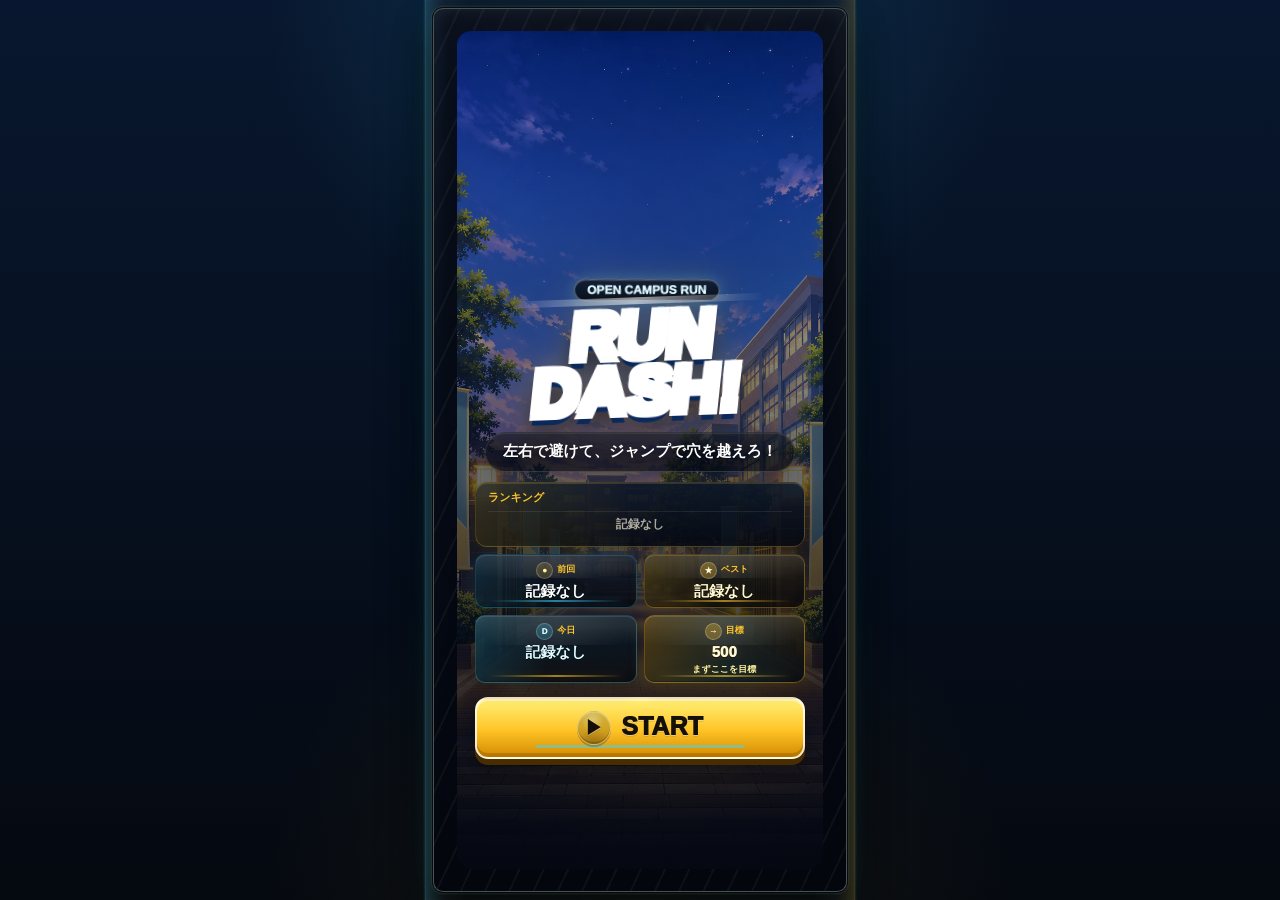
==== commit 8f00a8a9: "Simplify result screen messaging" ====
--- a/index.html
+++ b/index.html
@@ -1388,20 +1388,7 @@
     }
 
     .overlay[data-mode="result"] .dialog p {
-      display: inline-block;
-      max-width: 100%;
-      padding: 6px 11px;
-      border: 1px solid rgba(255, 255, 255, 0.08);
-      border-radius: 999px;
-      background:
-        linear-gradient(180deg, rgba(255, 255, 255, 0.055), transparent 52%),
-        rgba(4, 9, 18, 0.46);
-      box-shadow:
-        inset 0 1px 0 rgba(255, 255, 255, 0.06),
-        0 5px 12px rgba(0, 0, 0, 0.12);
-      color: rgba(255, 248, 223, 0.82);
-      font-size: 13px;
-      line-height: 1.25;
+      display: none;
     }
 
     .overlay[data-mode="title"] .conversion {
